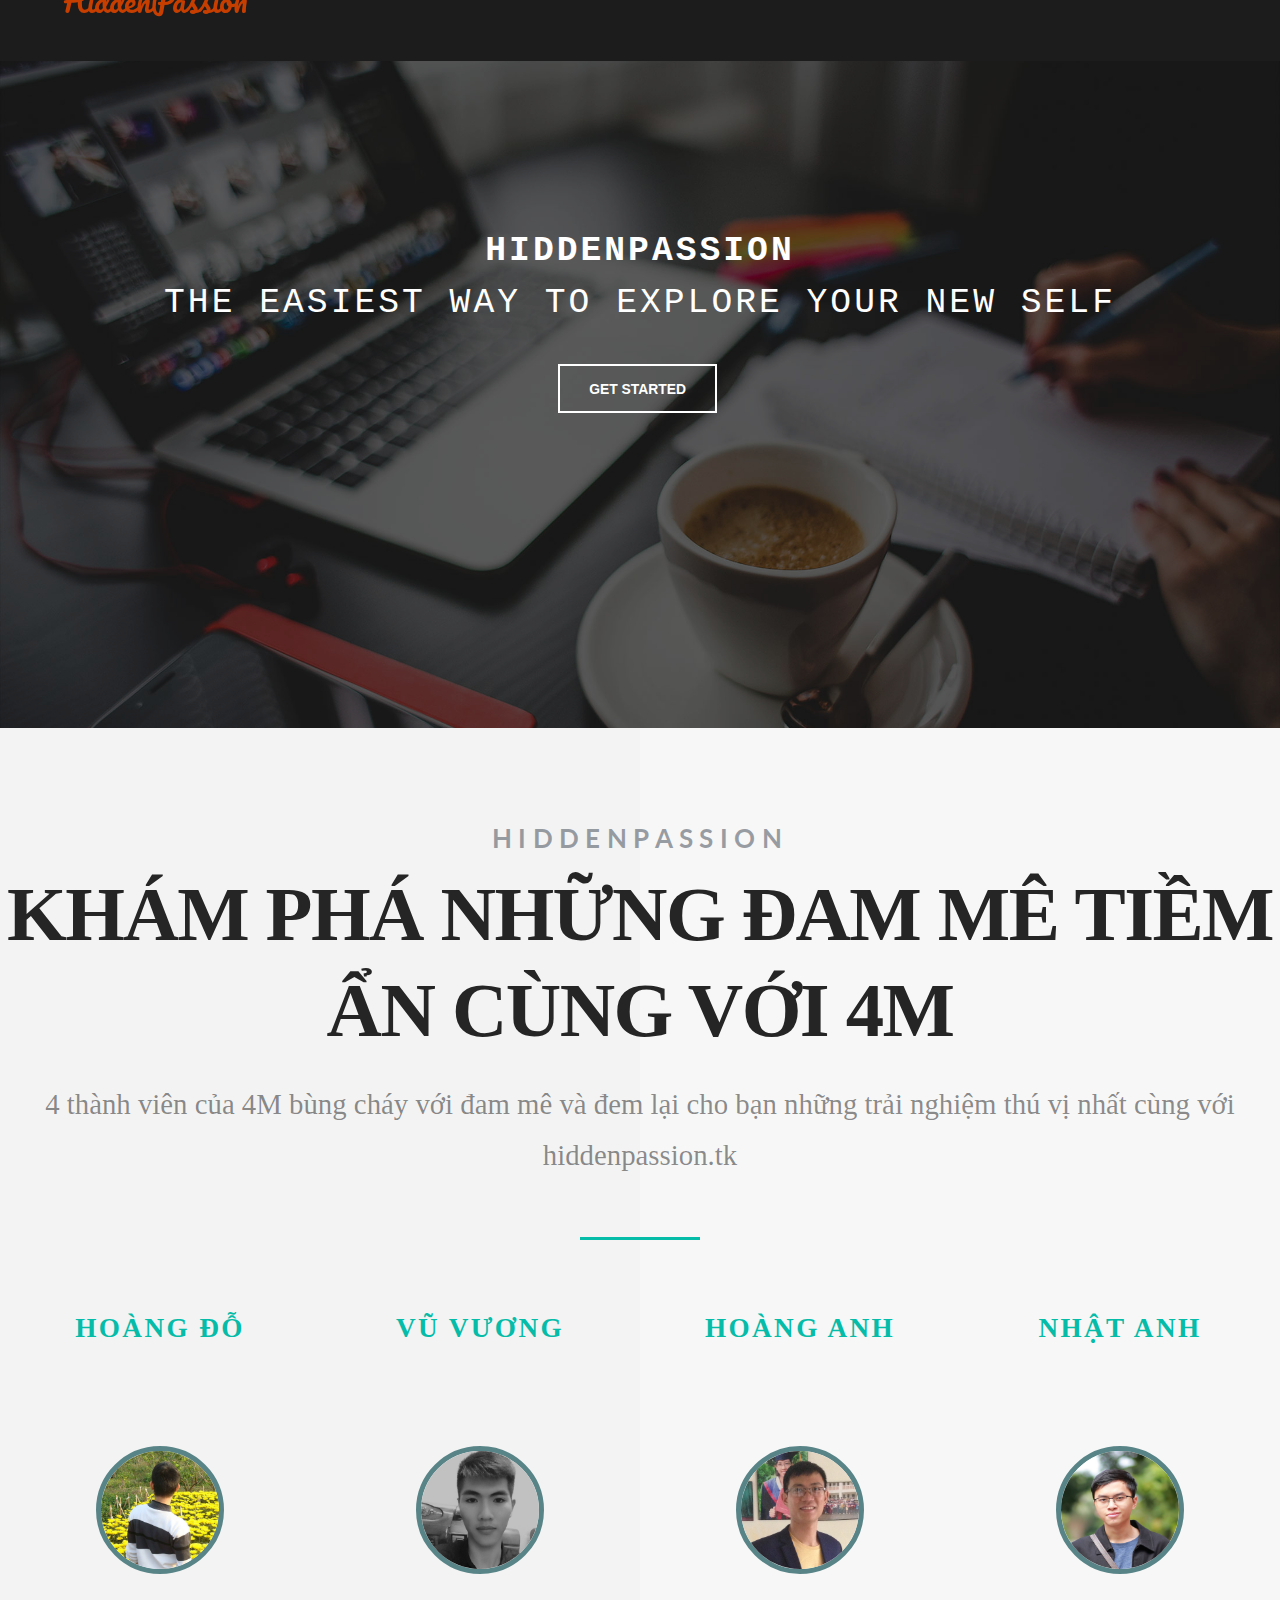
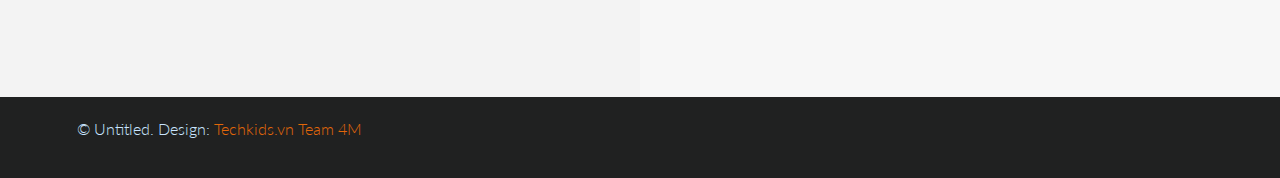
==== templates/index.html @ b82a6e97 "up" ====
<!DOCTYPE HTML>
<html>
	<head>
		<title>HiddenPassion</title>
		<meta charset="utf-8" />
		<meta name="viewport" content="width=device-width, initial-scale=1, user-scalable=no" />
		>
        <link rel="stylesheet" href="/static/css/base.css">
{#       <link rel="stylesheet" href="/static/css/main3.css">#}
       <link rel="stylesheet" href="/static/css/vendor.css">
        <link rel="stylesheet" href="../static/css/main.css" />
        <link rel="icon" href="../static/images/icon.png" type="image"/>
        <style>
.container {
  position: relative;
  width: 50%;
}

.image {
    border: 5px solid #598487;
    border-radius: 80%;
      display: block;
      width: 100%;
      height: 100%;
}
.overlay {
    border-radius: 80%;
  position: absolute;
  bottom: 0;
  left: 0;
  right: 0;
  background-color: rgba(0, 172, 228, 0.65);
  overflow: hidden;
  width: 100%;
  height: 0;
  transition: .5s ease;
}

.middle {
    border-radius: 80%;
  transition: .5s ease;
  opacity: 0;
  position: absolute;
  top: 50%;
  left: 50%;
  transform: translate(-50%, -50%);
  -ms-transform: translate(-50%, -50%)
}

.container:hover .image {
  opacity: 0.3;
}

.container:hover .middle {
  opacity: 1;
}

.text {
    border-radius: 80%;
  background-color: #4CAF50;
  color: white;
  font-size: 14px;
  padding: 16px 32px;
}

</style>
</head>
	</head>
	<body class="index">

		<!-- Header -->
			<header id="header">
				<div class="inner">
					<a href="main" class="logo">HiddenPassion</a>
					<!--<nav id="nav">-->
						<!--<a href="index.html">Home</a>-->
						<!--<a href="generic.html">Generic</a>-->
						<!--<a href="elements.html">Elements</a>-->
					<!--</nav>-->
				</div>
			</header>
			<!--<a href="#menu" class="navPanelToggle"><span class="fa fa-bars"></span></a>-->

		<!-- Banner -->
        <section id="banner">
            <div class="inner">
                <h1>HiddenPassion<span><br />
                The Easiest way to explore your new self</span></h1>
                <ul class="actions">
                    <li><a href="home" class="button alt">Get Started</a></li>
                </ul>
            </div>
        </section>
        <section id="two">

		<div class="row section-intro inner">
   		<div class="col-twelve with-bottom-line">

   			<h5>HIDDENPASSION</h5>
   			<h1>Khám phá những đam mê tiềm ẩn cùng với 4M</h1>

   			<p class="lead">4 thành viên của 4M bùng cháy với đam mê và đem lại cho bạn những trải nghiệm thú vị nhất cùng với hiddenpassion.tk</p>

   		</div>
   	</div>

   	<div class="row features-content">

   		<div class="features-list block-1-4 block-s-1-2 block-tab-full group">

	      	<div class="bgrid feature">

	      		<span class="icon"><i class="icon-window"></i></span>

	            <div class="service-content">

	            	 <h3 class="h05">HOÀNG ĐỖ</h3>


	         	</div>

				</div> <!-- /bgrid -->

				<div class="bgrid feature">

					<span class="icon"><i class="icon-eye"></i></span>

	            <div class="service-content">
	            	<h3 class="h05">VŨ VƯƠNG</h3>




	            </div>

			   </div> <!-- /bgrid -->

			   <div class="bgrid feature">

			   	<span class="icon"><i class="icon-paint-brush"></i></span>

	            <div class="service-content">
	            	<h3 class="h05">HOÀNG ANH </h3>



	            </div>

			   </div> <!-- /bgrid -->

			   <div class="bgrid feature">

			   	<span class="icon"><i class="icon-paint-brush"></i></span>

	            <div class="service-content">
	            	<h3 class="h05">NHẬT ANH </h3>



	            </div>

			   </div> <!-- /bgrid -->

				<div class="bgrid feature">

					<span class="icon"><i class="icon-file"></i></span>

	            <div class="service-content">

                        <div class="container">
                            <a href="https://www.facebook.com/hoang.spm">
                                 <img src="../static/images/hoang.png" alt="Avatar" class="image">
                            </a>

                          <div class="overlay">
                            <div class="text">Hello World</div>
                          </div>
                        </div>
                </div>

				</div> <!-- /bgrid -->

			   <div class="bgrid feature">

			   	<span class="icon"><i class="icon-layers"></i></span>

	            <div class="service-content">

                    <div class="container">
                         <a href="https://www.facebook.com/vu.kenbin.10">
                      <img src="../static/images/vuvuong.png" alt="Avatar" class="image">
                         </a>
                      <div class="overlay">
                        <div class="text">Hello World</div>
                      </div>
                    </div>

	            </div>

			   </div> <!-- /bgrid -->

			   <div class="bgrid feature">

			   	<span class="icon"><i class="icon-gift"></i></span>

	            <div class="service-content">

                    <div class="container">
                        <a href="https://www.facebook.com/hoanganh.pham.9465">
                      <img src="../static/images/hoanganh.png" alt="Avatar" class="image">
                        </a>
                      <div class="overlay">
                        <div class="text">Hello World</div>
                      </div>
                    </div>
	            </div>

			   </div> <!-- /bgrid -->

            <div class="bgrid feature">

			   	<span class="icon"><i class="icon-gift"></i></span>

	            <div class="service-content">

                    <div class="container">
                        <a href="https://www.facebook.com/paul.kevin.94">
                      <img src="../static/images/nhatanh.png" alt="Avatar" class="image">
                        </a>
                      <div class="overlay">
                        <div class="text">Hello World</div>
                      </div>
                    </div>
	            </div>

			   </div> <!-- /bgrid -->


	      </div> <!-- features-list -->

   	</div> <!-- features-content -->

	</section> <!-- /features -->


        <!-- Footer -->
			<footer id="footer">
				<div class="inner">
					<div class="copyright">
						&copy; Untitled. Design: <a href="https://templated.co">Techkids.vn Team 4M</a>
					</div>

				</div>
			</footer>
		<!-- Scripts -->
			<script src="../static/js/jquery.min.js"></script>
			<script src="../static/js/skel.min.js"></script>
			<script src="../static/js/util.js"></script>
			<script src="../static/js/main.js"></script>

	</body>
</html>
---- static/css/base.css ----
/**
 * =================================================================== 
 *
 *  Lhander v1.0 Base Stylesheet
 *  url: styleshout.com
 *  01-11-2016
 *
 * =================================================================== 
 */

/** 
 * ===================================================================
 * reset - normalize.css v3.0.2 | MIT License | git.io/normalize
 *
 * ------------------------------------------------------------------- 
 */
.index {
    position: relative;
    padding-top: 0px !important;
    background: #1c1c1c !important;
	}
html {
	font-family: sans-serif;
	-ms-text-size-adjust: 100%;
	-webkit-text-size-adjust: 100%;
}
body {
	margin: 0;
}
article,
aside,
details,
figcaption,
figure,
footer,
header,
hgroup,
main,
menu,
nav,
section,
summary {
	display: block;
}
audio, canvas, progress, video {
	display: inline-block;
	vertical-align: baseline;
}
audio:not([controls]) {
	display: none;
	height: 0;
}
[hidden], template {
	display: none;
}
a {
	background: transparent;
}
a:active, a:hover {
	outline: 0;
}
abbr[title] {
	border-bottom: 1px dotted;
}
b, strong {
	font-weight: bold;
}
dfn {
	font-style: italic;
}
h1 {
	font-size: 2em;
	margin: 0.67em 0;
}
mark {
	background: #ff0;
	color: #000;
}
small {
	font-size: 80%;
}
sub, sup {
	font-size: 75%;
	line-height: 0;
	position: relative;
	vertical-align: baseline;
}
sup {
	top: -0.5em;
}
sub {
	bottom: -0.25em;
}
img {
	border: 0;
}
svg:not(:root) {
	overflow: hidden;
}
figure {
	margin: 1em 40px;
}
hr {
	-moz-box-sizing: content-box;
	box-sizing: content-box;
	height: 0;
}
pre {
	overflow: auto;
}
code, kbd, pre, samp {
	font-family: monospace, monospace;
	font-size: 1em;
}
button, input, optgroup, select, textarea {
	color: inherit;
	font: inherit;
	margin: 0;
}
button {
	overflow: visible;
}
button, select {
	text-transform: none;
}
button,
html input[type="button"],
input[type="reset"],
input[type="submit"] {
	-webkit-appearance: button;
	cursor: pointer;
}
button[disabled], html input[disabled] {
	cursor: default;
}
button::-moz-focus-inner, input::-moz-focus-inner {
	border: 0;
	padding: 0;
}
input {
	line-height: normal;
}
input[type="checkbox"], input[type="radio"] {
	box-sizing: border-box;
	padding: 0;
}
input[type="number"]::-webkit-inner-spin-button,
input[type="number"]::-webkit-outer-spin-button {
	height: auto;
}
input[type="search"] {
	-webkit-appearance: textfield;
	-moz-box-sizing: content-box;
	-webkit-box-sizing: content-box;
	box-sizing: content-box;
}
input[type="search"]::-webkit-search-cancel-button,
input[type="search"]::-webkit-search-decoration {
	-webkit-appearance: none;
}
fieldset {
	border: 1px solid #c0c0c0;
	margin: 0 2px;
	padding: 0.35em 0.625em 0.75em;
}
legend {
	border: 0;
	padding: 0;
}
textarea {
	overflow: auto;
}
optgroup {
	font-weight: bold;
}
table {
	border-collapse: collapse;
	border-spacing: 0;
}
td, th {
	padding: 0;
}

/** 
 * ===================================================================
 * basic/base setup styles 
 *
 * ------------------------------------------------------------------- 
 */

html {
	font-size: 62.5%;
	box-sizing: border-box;
}
*, *::before, *::after {
	box-sizing: inherit;
}
body {
	font-weight: normal;
	line-height: 1;
	text-rendering: optimizeLegibility;
	word-wrap: break-word;
	-webkit-overflow-scrolling: touch;
	-webkit-text-size-adjust: none;
}
body, input, button {
	-moz-osx-font-smoothing: grayscale;
	-webkit-font-smoothing: antialiased;
}

/**
 * Media
 * -
 */

img, video {
	max-width: 100%;
	height: auto;
}

/**
 * Typography resets
 * -
 */

div, dl, dt, dd, ul, ol, li, h1, h2, h3, h4, h5, h6, pre, form, p, blockquote, th, td {
	margin: 0;
	padding: 0;
}
h1, h2, h3, h4, h5, h6 {
	-webkit-font-variant-ligatures: common-ligatures;
	-moz-font-variant-ligatures: common-ligatures;
	font-variant-ligatures: common-ligatures;
	text-rendering: optimizeLegibility;
}
em, i {
	font-style: italic;
	line-height: inherit;
}
strong, b {
	font-weight: bold;
	line-height: inherit;
}
small {
	font-size: 60%;
	line-height: inherit;
}
ol, ul {
	list-style: none;
}
li {
	display: block;
}

/**
 * links
 * -
 */

a {
	text-decoration: none;
	line-height: inherit;
}
a img {
	border: none;
}

/**
 * inputs
 * -
 */

fieldset {
	margin: 0;
	padding: 0;
}
input[type="email"],
input[type="number"],
input[type="search"],
input[type="text"],
input[type="tel"],
input[type="url"],
input[type="password"],
textarea {
	-webkit-appearance: none;
	-moz-appearance: none;
	-ms-appearance: none;
	-o-appearance: none;
	appearance: none;
}

/** 
 * ===================================================================
 * grid
 *
 * ------------------------------------------------------------------- 
 */

.row {
	width: 94%;
	max-width: 1140px;
	margin: 0 auto;
}
.row:before, .row:after {
	content: "";
	display: table;
}
.row:after {
	clear: both;
}
.row .row {
	width: auto;
	max-width: none;
	margin-left: -20px;
	margin-right: -20px;
}
[class*="col-"], .bgrid {
	float: left;
}
[class*="col-"] + [class*="col-"]:last-child {
	float: right;
}
[class*="col-"] {
	padding: 0 20px;
}
.col-one {
	width: 8.33333%;
}
.col-two, .col-1-6 {
	width: 16.66667%;
}
.col-three, .col-1-4 {
	width: 25%;
}
.col-four, .col-1-3 {
	width: 33.33333%;
}
.col-five {
	width: 41.66667%;
}
.col-six, .col-1-2 {
	width: 50%;
}
.col-seven {
	width: 58.33333%;
}
.col-eight, .col-2-3 {
	width: 66.66667%;
}
.col-nine, .col-3-4 {
	width: 75%;
}
.col-ten, .col-5-6 {
	width: 83.33333%;
}
.col-eleven {
	width: 91.66667%;
}
.col-twelve, .col-full {
	width: 100%;
}

/**
 * small screens
 * --------------------------------------------------------------- 
 */

@media screen and (max-width:1024px) {
	.row .row {
		margin-left: -18px;
		margin-right: -18px;
	}
	[class*="col-"] {
		padding: 0 18px;
	}
}

/**
 * tablets
 * --------------------------------------------------------------- 
 */

@media screen and (max-width:768px) {
	.row {
		width: auto;
		padding-left: 30px;
		padding-right: 30px;
	}
	.row .row {
		padding-left: 0;
		padding-right: 0;
		margin-left: -15px;
		margin-right: -15px;
	}
	[class*="col-"] {
		padding: 0 15px;
	}
	.tab-1-4 {
		width: 25%;
	}
	.tab-1-3 {
		width: 33.33333%;
	}
	.tab-1-2 {
		width: 50%;
	}
	.tab-2-3 {
		width: 66.66667%;
	}
	.tab-3-4 {
		width: 75%;
	}
	.tab-full {
		width: 100%;
	}
}

/**
 * large mobile devices
 * --------------------------------------------------------------- 
 */

@media screen and (max-width:600px) {
	.row {
		padding-left: 25px;
		padding-right: 25px;
	}
	.row .row {
		margin-left: -10px;
		margin-right: -10px;
	}
	[class*="col-"] {
		padding: 0 10px;
	}
	.mob-1-4 {
		width: 25%;
	}
	.mob-1-2 {
		width: 50%;
	}
	.mob-3-4 {
		width: 75%;
	}
	.mob-full {
		width: 100%;
	}
}

/**
 * small mobile devices
 * --------------------------------------------------------------- 
 */

@media screen and (max-width:400px) {
	.row {
		padding-left: 30px;
		padding-right: 30px;
	}
	.row .row {
		padding-left: 0;
		padding-right: 0;
		margin-left: 0;
		margin-right: 0;
	}
	[class*="col-"] {
		width: 100% !important;
		float: none !important;
		clear: both !important;
		margin-left: 0;
		margin-right: 0;
		padding: 0;
	}
	[class*="col-"] + [class*="col-"]:last-child {
		float: none;
	}
}

/** 
 * ===================================================================
 * block grids 
 *
 * ------------------------------------------------------------------- 
 */

.block-1-6 .bgrid {
	width: 16.66667%;
}
.block-1-4 .bgrid {
	width: 25%;
}
.block-1-3 .bgrid {
	width: 33.33333%;
}
.block-1-2 .bgrid {
	width: 50%;
}

/**
 * Clearing for block grid columns. Allow columns with 
 * different heights to align properly.
 */

.block-1-6 .bgrid:nth-child(6n+1),
.block-1-4 .bgrid:nth-child(4n+1),
.block-1-3 .bgrid:nth-child(3n+1),
.block-1-2 .bgrid:nth-child(2n+1) {
	clear: both;
}

/**
 * small screens
 * --------------------------------------------------------------- 
 */
@media screen and (max-width:1024px) {
	.block-s-1-6 .bgrid {
		width: 16.66667%;
	}
	.block-s-1-4 .bgrid {
		width: 25%;
	}
	.block-s-1-3 .bgrid {
		width: 33.33333%;
	}
	.block-s-1-2 .bgrid {
		width: 50%;
	}
	.block-s-full .bgrid {
		width: 100%;
		clear: both;
	}
	[class*="block-s-"] .bgrid:nth-child(n) {
		clear: none;
	}
	.block-s-1-6 .bgrid:nth-child(6n+1),
	.block-s-1-4 .bgrid:nth-child(4n+1),
	.block-s-1-3 .bgrid:nth-child(3n+1),
	.block-s-1-2 .bgrid:nth-child(2n+1) {
		clear: both;
	}
}

/**
 * tablets
 * --------------------------------------------------------------- 
 */
@media screen and (max-width:768px) {
	.block-tab-1-6 .bgrid {
		width: 16.66667%;
	}
	.block-tab-1-4 .bgrid {
		width: 25%;
	}
	.block-tab-1-3 .bgrid {
		width: 33.33333%;
	}
	.block-tab-1-2 .bgrid {
		width: 50%;
	}
	.block-tab-full .bgrid {
		width: 100%;
		clear: both;
	}
	[class*="tab-bgrid-"] .bgrid:nth-child(n) {
		clear: none;
	}
	.block-tab-1-6 .bgrid:nth-child(6n+1),
	.block-tab-1-4 .bgrid:nth-child(4n+1),
	.block-tab-1-3 .bgrid:nth-child(3n+1),
	.block-tab-1-2 .bgrid:nth-child(2n+1) {
		clear: both;
	}
}

/**
 * mobile devices
 * --------------------------------------------------------------- 
 */
@media screen and (max-width:600px) {
	.block-mob-1-6 .bgrid {
		width: 16.66667%;
	}
	.block-mob-1-4 .bgrid {
		width: 25%;
	}
	.block-mob-1-3 .bgrid {
		width: 33.33333%;
	}
	.block-mob-1-2 .bgrid {
		width: 50%;
	}
	.block-mob-full .bgrid {
		width: 100%;
		clear: both;
	}
	[class*="mob-bgrid-"] .bgrid:nth-child(n) {
		clear: none;
	}
	.block-mob-1-6 .bgrid:nth-child(6n+1),
	.block-mob-1-4 .bgrid:nth-child(4n+1),
	.block-mob-1-3 .bgrid:nth-child(3n+1),
	.block-mob-1-2 .bgrid:nth-child(2n+1) {
		clear: both;
	}
}

/**
 * stack on small mobile devices
 * --------------------------------------------------------------- 
 */

@media screen and (max-width:400px) {
	.stack .bgrid {
		width: 100% !important;
		float: none !important;
		clear: both !important;
		margin-left: 0;
		margin-right: 0;
	}
}

/** 
 * ===================================================================
 * MISC 
 *
 * ------------------------------------------------------------------- 
 */

/**
 * Clearing - (http://nicolasgallagher.com/micro-clearfix-hack/
 * -
 */

.group:before, .group:after {
	content: "";
	display: table;
}
.group:after {
	clear: both;
}

/**
 * Misc Helper Styles 
 * -
 */
 
.hide { display: none; }
.invisible { visibility: hidden; }
.antialiased {
	-webkit-font-smoothing: antialiased;
	-moz-osx-font-smoothing: grayscale;
}
.remove-bottom { margin-bottom: 0; }
.half-bottom { margin-bottom: 1.5rem !important; }
.add-bottom { margin-bottom: 3rem !important; }
.no-border { border: none; }
.full-width { width: 100%; }
.text-center { text-align: center; }
.text-left { text-align: left; }
.text-right { text-align: right; }
.pull-left { float: left; }
.pull-right { float: right; }
.align-center {
	margin-left: auto;
	margin-right: auto;
	text-align: center;
}

/*# sourceMappingURL=base.css.map */
---- static/css/main3.css ----
/**
 * =================================================================== 
 *
 *  Lhander v1.0 Main Stylesheet
 *  url: styleshout.com
 *  01-11-2016
 * -------------------------------------------------------------------
 *
 *	TOC:
 *	01. webfonts and iconfonts 
 *	02. base style overrides
 * 03. preloader
 * 04. forms
 * 05. buttons
 * 06. common styles
 * 07. header styles
 * 08. intro section
 * 09. process section
 * 10. features section
 * 11. pricing section
 * 12. testimomials section 
 * 13. faq section 
 *	14. ad-section 
 *	15. call-to-action section
 *	16. footer
 *
 * =================================================================== 
 */

/** 
 * ===================================================================
 * webfonts and iconfonts 
 *
 * ------------------------------------------------------------------- 
 */

@import url("fonts.css");
@import url("ionicons/css/ionicons.min.css");
@import url("micons/micons.css");

/** 
 * ===================================================================
 * base style overrides
 *
 * ------------------------------------------------------------------- 
 */

html {
	font-size: 10px;
}
@media only screen and (max-width:1024px) {
	html {
		font-size: 9.375px;
	}
}
@media only screen and (max-width:768px) {
	html {
		font-size: 10px;
	}
}
@media only screen and (max-width:400px) {
	html {
		font-size: 9.375px;
	}
}

html, body {
	height: 100%;
}
body {
	background: #14181E;
	font-family: "merriweather-regular", serif;
	font-size: 1.6rem;
	line-height: 3rem;
	color: #737373;
}

/**
 * links 
 * -
 */

a, a:visited {
	color: #0087cc;
	-moz-transition: all 0.3s ease-in-out;
	-o-transition: all 0.3s ease-in-out;
	-webkit-transition: all 0.3s ease-in-out;
	-ms-transition: all 0.3s ease-in-out;
	transition: all 0.3s ease-in-out;
}
a:hover, a:focus {
	color: #ff7b29;
}

/**
 * typography  
 * -
 */

h1, h2, h3, h4, h5, h6, .h01, .h02, .h03, .h04, .h05, .h06 {
	font-family: "raleway-bold", sans-serif;
	color: #252525;
	font-style: normal;
	text-rendering: optimizeLegibility;
	margin-bottom: 2.1rem;
}
h3, .h03, h4, .h04 {
	margin-bottom: 1.8rem;
}
h5, .h05, h6, .h06 {
	font-family: "raleway-heavy";
	margin-bottom: 1.2rem;
}

h1, .h01 {
	font-size: 3.1rem;
	line-height: 1.35;
	letter-spacing: -.1rem;
}
@media only screen and (max-width:600px) {
	h1, .h01 {
		font-size: 2.6rem;
		letter-spacing: -.07rem;
	}
}

h2, .h02 {
	font-size: 2.4rem;
	line-height: 1.25;
}
h3, .h03 {
	font-size: 2rem;
	line-height: 1.5;
}
h4, .h04 {
	font-size: 1.7rem;
	line-height: 1.76;
}
h5, .h05 {
	font-size: 1.4rem;
	line-height: 1.7;
	text-transform: uppercase;
	letter-spacing: .15rem;
}
h6, .h06 {
	font-size: 1.3rem;
	line-height: 1.85;
	text-transform: uppercase;
	letter-spacing: .15rem;
}

p img {
	margin: 0;
}
p.lead {
	font-family: "merriweather-light", serif;
	font-size: 1.8rem;
	line-height: 1.8;
	color: #737373;
}
@media only screen and (max-width:768px) {
	p.lead {
		font-size: 1.7rem;
	}
}

em, i, strong, b {
	font-size: 1.6rem;
	line-height: 3rem;
	font-style: normal;
	font-weight: normal;
}
em, i {
	font-family: "merriweather-italic", serif;
}
strong, b {
	font-family: "merriweather-bold", serif;
}
small {
	font-size: 1.1rem;
	line-height: inherit;
}
blockquote {
	margin: 3rem 0;
	padding-left: 4rem;
	position: relative;
}
blockquote:before {
	content: "\201C";
	font-size: 8rem;
	line-height: 0px;
	margin: 0;
	color: #333;
	font-family: arial, sans-serif;
	position: absolute;
	top: 3rem;
	left: 0;
}
blockquote p {
	font-family: georgia, serif;
	font-style: italic;
	padding: 0;
	font-size: 1.9rem;
	line-height: 1.75;
}
blockquote cite {
	display: block;
	font-size: 1.2rem;
	font-style: normal;
	line-height: 1.65;
}
blockquote cite:before {
	content: "\2014 \0020";
}
blockquote cite a, blockquote cite a:visited {
	color: #8d8d8d;
	border: none;
}
abbr {
	font-family: "merriweather-bold", serif;
	font-variant: small-caps;
	text-transform: lowercase;
	letter-spacing: .05rem;
	color: #8d8d8d;
}
var, kbd, samp, code, pre {
	font-family: Consolas, "Andale Mono", Courier, "Courier New", monospace;
}
pre {
	padding: 2.4rem 3rem 3rem;
	background: #F1F1F1;
}
code {
	font-size: 1.4rem;
	margin: 0 .2rem;
	padding: .3rem .6rem;
	white-space: nowrap;
	background: #F1F1F1;
	border: 1px solid #E1E1E1;
	border-radius: 3px;
}
pre > code {
	display: block;
	white-space: pre;
	line-height: 2;
	padding: 0;
	margin: 0;
}
pre.prettyprint > code {
	border: none;
}
del {
	text-decoration: line-through;
}
abbr[title], dfn[title] {
	border-bottom: 1px dotted;
	cursor: help;
}
mark {
	background: #FFF49B;
	color: #000;
}
hr {
	border: solid #cfcfd5;
	border-width: 1px 0 0;
	clear: both;
	margin: 2.4rem 0 1.5rem;
	height: 0;
}

/**
 * Lists  
 * -
 */

ol {
	list-style: decimal;
}
ul {
	list-style: disc;
}
li {
	display: list-item;
}
ol, ul {
	margin-left: 1.7rem;
}
ul li {
	padding-left: .4rem;
}
ul ul, ul ol, ol ol, ol ul {
	margin: .6rem 0 .6rem 1.7rem;
}
ul.disc li {
	display: list-item;
	list-style: none;
	padding: 0 0 0 .8rem;
	position: relative;
}
ul.disc li::before {
	content: "";
	display: inline-block;
	width: 8px;
	height: 8px;
	border-radius: 50%;
	background: #05bca9;
	position: absolute;
	left: -17px;
	top: 11px;
	vertical-align: middle;
}
dt {
	margin: 0;
	color: #05bca9;
}
dd {
	margin: 0 0 0 2rem;
}

/**
 * tables  
 * -
 */

table {
	border-width: 0;
	width: 100%;
	max-width: 100%;
	font-family: "raleway-regular", sans-serif;
}
th, td {
	padding: 1.5rem 3rem;
	text-align: left;
	border-bottom: 1px solid #E8E8E8;
}
th {
	color: #252525;
	font-family: "raleway-bold", sans-serif;
}
td {
	line-height: 1.5;
}
th:first-child, td:first-child {
	padding-left: 0;
}
th:last-child, td:last-child {
	padding-right: 0;
}
.table-responsive {
	overflow-x: auto;
	-webkit-overflow-scrolling: touch;
}

/**
 * Spacing  
 * -
 */

button, .button {
	margin-bottom: 1.2;
}
fieldset {
	margin-bottom: 1.5rem;
}
input,
textarea,
select,
pre,
blockquote,
figure,
table,
p,
ul,
ol,
dl,
form,
.fluid-video-wrapper,
.iw-custom-select {
	margin-bottom: 3rem;
}

/**
 * floated image  
 * -
 */

img.pull-right {
	margin: 1.5rem 0 0 3rem;
}
img.pull-left {
	margin: 1.5rem 3rem 0 0;
}

/**
 * block grids paddings 
 * -
 */

.bgrid {
	padding: 0 20px;
}
@media only screen and (max-width:1024px) {
	.bgrid {
		padding: 0 18px;
	}
}
@media only screen and (max-width:768px) {
	.bgrid {
		padding: 0 15px;
	}
}
@media only screen and (max-width:600px) {
	.bgrid {
		padding: 0 10px;
	}
}
@media only screen and (max-width:400px) {
	.bgrid {
		padding: 0;
	}
}


/** 
 * ===================================================================
 * preloader
 *
 * ------------------------------------------------------------------- 
 */

#preloader {
	position: fixed;
	top: 0;
	left: 0;
	right: 0;
	bottom: 0;
	background: #0F1215;
	z-index: 9999999;
	height: 100%;
	width: 100%;
}
.no-js #preloader, .oldie #preloader {
	display: none;
}
#loader {
	position: absolute;
	left: 50%;
	top: 50%;
	width: 60px;
	height: 60px;
	margin-left: -30px;
	margin-top: -30px;
	padding: 0;
	background-color: #05bca9;
	border-radius: 100%;
	-webkit-animation: sk-scaleout 1.0s infinite ease-in-out;
	animation: sk-scaleout 1.0s infinite ease-in-out;
}
@-webkit-keyframes sk-scaleout {
	0% {
		-webkit-transform: scale(0);
	}
	100% {
		-webkit-transform: scale(1);
		opacity: 0;
	}
}
@keyframes sk-scaleout {
	0% {
		-webkit-transform: scale(0);
		transform: scale(0);
	}
	100% {
		-webkit-transform: scale(1);
		transform: scale(1);
		opacity: 0;
	}
}


/** 
 * ===================================================================
 * forms
 *
 * ------------------------------------------------------------------- 
 */

fieldset {
	border: none;
}
input[type="email"],
input[type="number"],
input[type="search"],
input[type="text"],
input[type="tel"],
input[type="url"],
input[type="password"],
textarea,
select {
	display: block;
	height: 6rem;
	padding: 1.5rem 2rem;
	border: 0;
	outline: none;
	vertical-align: middle;
	color: #737373;
	font-family: "merriweather-regular", sans-serif;
	font-size: 1.5rem;
	line-height: 3rem;
	border-radius: 3px;
	background: #FFFFFF;
	max-width: 100%;
	border: 1px solid #d5d5d5;
	-moz-transition: all 0.3s ease-in-out;
	-o-transition: all 0.3s ease-in-out;
	-webkit-transition: all 0.3s ease-in-out;
	-ms-transition: all 0.3s ease-in-out;
	transition: all 0.3s ease-in-out;
}
.ss-custom-select {
	position: relative;
	padding: 0;
	display: inline-block;
}
.ss-custom-select select {
	-webkit-appearance: none;
	-moz-appearance: none;
	-ms-appearance: none;
	-o-appearance: none;
	appearance: none;
	text-indent: 0.01px;
	text-overflow: '';
	margin: 0;
	line-height: 3rem;
	vertical-align: middle;
	padding-right: 4rem;
}
.ss-custom-select select option {
	padding-left: 2rem;
	padding-right: 2rem;
}
.ss-custom-select select::-ms-expand {
	display: none;
}
.ss-custom-select::after {
	content: '\f123';
	font-family: 'Ionicons';
	position: absolute;
	top: 50%;
	right: 18px;
	margin-top: -10px;
	bottom: auto;
	width: 20px;
	height: 20px;
	line-height: 20px;
	font-size: 15px;
	text-align: center;
	pointer-events: none;
	color: #252525;
}
textarea {
	min-height: 25rem;
}
input[type="email"]:focus,
input[type="number"]:focus,
input[type="search"]:focus,
input[type="text"]:focus,
input[type="tel"]:focus,
input[type="url"]:focus,
input[type="password"]:focus,
textarea:focus,
select:focus {
	color: #000000;
	background: #f4fffe;
	border: 1px solid #d2fef9;
}
label, legend {
	font-family: "merriweather-bold", sans-serif;
	font-size: 1.4rem;
	margin-bottom: .6rem;
	color: #404040;
	display: block;
}
label span, legend span {
	color: #05bca9;
}
input[type="checkbox"], input[type="radio"] {
	display: inline;
}

/**
 * Style Placeholder Text  
 * -
 */

::-webkit-input-placeholder {
	color: #a1a1a1;
}
:-moz-placeholder {
	/* Firefox 18- */
	color: #a1a1a1;
}
::-moz-placeholder {
	/* Firefox 19+ */
	color: #a1a1a1;
}
:-ms-input-placeholder {
	color: #a1a1a1;
}
.placeholder {
	color: #a1a1a1 !important;
}


/** 
 * ===================================================================
 * buttons
 *
 * ------------------------------------------------------------------- 
 */

.button,
button,
input[type="submit"],
input[type="reset"],
input[type="button"] {
	display: inline-block;
	font-family: "raleway-bold", sans-serif;
	font-size: 1.6rem;
	height: 5rem;
	line-height: 5rem;
	padding: 0 3rem;
	margin: 0 .3rem 1rem 0;
	background: #d8d8d8;
	color: #252525;
	text-decoration: none;
	cursor: pointer;
	text-align: center;
	white-space: nowrap;
	border: none;
	border-radius: 1000px;
	-moz-transition: all 0.3s ease-in-out;
	-o-transition: all 0.3s ease-in-out;
	-webkit-transition: all 0.3s ease-in-out;
	-ms-transition: all 0.3s ease-in-out;
	transition: all 0.3s ease-in-out;
}
.button:hover,
button:hover,
input[type="submit"]:hover,
input[type="reset"]:hover,
input[type="button"]:hover,
.button:focus,
button:focus,
input[type="submit"]:focus,
input[type="reset"]:focus,
input[type="button"]:focus {
	background: #bebebe;
	color: #FFFFFF;
	outline: 0;
}

.button.button-primary,
button.button-primary,
input[type="submit"].button-primary,
input[type="reset"].button-primary,
input[type="button"].button-primary {
	background: #05bca9;
	color: #FFFFFF;
}

.button.button-primary:hover,
button.button-primary:hover,
input[type="submit"].button-primary:hover,
input[type="reset"].button-primary:hover,
input[type="button"].button-primary:hover,
.button.button-primary:focus,
button.button-primary:focus,
input[type="submit"].button-primary:focus,
input[type="reset"].button-primary:focus,
input[type="button"].button-primary:focus {
	background: #04998a;
}
button.full-width, .button.full-width {
	width: 100%;
	margin-right: 0;
}
button.medium, .button.medium {
	height: 5.5rem !important;
	line-height: 5.5rem !important;
	padding: 0 1.8rem !important;
}
button.large, .button.large {
	height: 6rem !important;
	line-height: 6rem !important;
	padding: 0rem 3rem !important;
}
button.round, .button.round {
	padding-left: 3rem !important;
	padding-right: 3rem !important;
	border-radius: 1000px;
}
button.stroke, .button.stroke {
	background: transparent !important;
	border: 3px solid transparent;
	line-height: 4.4rem;
}
button::-moz-focus-inner, input::-moz-focus-inner {
	border: 0;
	padding: 0;
}

/** 
 * ===================================================================
 * common styles 
 *
 * ------------------------------------------------------------------- 
 */

.section-intro {
	max-width: 700px;
	text-align: center;
	margin-left: auto;
	margin-right: auto;
	margin-bottom: 5.2rem;
	position: relative;
}
.section-intro h1 {
	font-family: "merriweather-bold", serif;
	font-size: 4.8rem;
	color: #252525;
	line-height: 1.25;
	margin-bottom: 1.2rem;
}
.section-intro h5 {
	color: rgba(56, 66, 78, 0.5);
	font-size: 1.6rem;
	line-height: 1.875;
	margin-bottom: 0.3rem;
	letter-spacing: .4rem;
}
.section-intro .lead {
	color: rgba(0, 0, 0, 0.45);
}
.section-intro .with-bottom-line {
	position: relative;
	overflow: hidden;
}
.section-intro .with-bottom-line::after {
	display: block;
	background-color: #05bca9;
	width: 120px;
	height: 3px;
	content: '\0020';
	position: absolute;
	left: 50%;
	bottom: 0;
	margin-left: -60px;
}
@media only screen and (max-width:600px) {
	section .h01 {
		font-size: 2.5rem;
	}
}

/**
 * responsive:
 * common styles
 * - 
 */

@media only screen and (max-width:768px) {
	.section-intro {
		max-width: 650px;
	}
	.section-intro h1 {
		font-size: 4.2rem;
	}
}
@media only screen and (max-width:600px) {
	.section-intro h1 {
		font-size: 3.8rem;
	}
	.section-intro h5 {
		font-size: 1.5rem;
		letter-spacing: .3rem;
	}
}
@media only screen and (max-width:400px) {
	.section-intro h1 {
		font-size: 3.6rem;
	}
}


/** 
 * ===================================================================
 * header styles 
 *
 * ------------------------------------------------------------------- 
 */

header {
	width: 100%;
	position: absolute;
	left: 0;
	top: 24px;
	z-index: 600;
	background: transparent;
	-moz-transition: all 0.3s ease-in-out;
	-o-transition: all 0.3s ease-in-out;
	-webkit-transition: all 0.3s ease-in-out;
	-ms-transition: all 0.3s ease-in-out;
	transition: all 0.3s ease-in-out;
}
header .row {
	width: auto;
	height: 66px;
	position: relative;
}

header .logo {
	margin-top: 2px;
	z-index: 600;
	position: absolute;
	left: 35px;
	top: 50%;
	-webkit-transform: translateY(-50%);
	-ms-transform: translateY(-50%);
	transform: translateY(-50%);
}
header .logo a {
	display: block;
	margin: 0;
	padding: 0;
	border: none;
	font: 0/0 a;
	text-shadow: none;
	color: transparent;
	width: 42px;
	height: 42px;
	background: url("../images/logo.png") no-repeat center;
	background-size: 42px 42px;
	-moz-transition: all 0.5s ease-in-out;
	-o-transition: all 0.5s ease-in-out;
	-webkit-transition: all 0.5s ease-in-out;
	-ms-transition: all 0.5s ease-in-out;
	transition: all 0.5s ease-in-out;
}
.sticky {
	position: fixed;
	background: #14171c;
	top: 0;
}
.sticky .logo a {
	width: 38px;
	height: 38px;
	background-size: 38px 38px;
}

/**
 * responsive:
 * header section
 * - 
 */

@media only screen and (max-width:768px) {
	header {
		top: 0;
		padding: 6px 0;
	}
	header .logo a {
		width: 38px;
		height: 38px;
		background-size: 38px 38px;
	}
}

/**
 * primary navigation
 * - 
 */

#main-nav-wrap, .main-navigation {
	margin: 0;
	padding: 0;
}

/* hide toggle button */
a.menu-toggle {
	display: none;
}

/* main-nav-wrap */
#main-nav-wrap {
	font-family: "raleway-heavy", sans-serif;
	font-size: 11.5px;
	text-transform: uppercase;
	letter-spacing: 1.5px;
	position: absolute;
	top: 0;
	right: 30px;
}
.main-navigation {
	min-height: 66px;
	display: inline-block;
	width: auto;
	text-align: left;
}
.main-navigation li {
	position: relative;
	display: inline-block;
	list-style: none;
	padding: 0;
	margin: 0;
	height: 66px;
}
.main-navigation li.current a {
	color: #FFFFFF;
}
.main-navigation li.current a::after {
	position: absolute;
	left: 50%;
	bottom: 0;
	width: 80%;
	height: 3px;
	-webkit-transform: translateX(-50%);
	-ms-transform: translateX(-50%);
	transform: translateX(-50%);
	background-color: #05bca9;
	content: '\0020';
	display: block;
	-moz-transition: all 0.3s ease-in-out;
	-o-transition: all 0.3s ease-in-out;
	-webkit-transition: all 0.3s ease-in-out;
	-ms-transition: all 0.3s ease-in-out;
	transition: all 0.3s ease-in-out;
}
.main-navigation li.highlight a {
	color: #05bca9;
}
.main-navigation li.with-sep a {
	position: relative;
	padding-left: 22px;
	margin-left: 8px;
}
.main-navigation li.with-sep a::before {
	position: absolute;
	left: 0;
	top: 50%;
	width: 1px;
	height: 20px;
	margin-top: -10px;
	background-color: rgba(255, 255, 255, 0.2);
	content: '\0020';
	display: block;
	-moz-transition: all 0.3s ease-in-out;
	-o-transition: all 0.3s ease-in-out;
	-webkit-transition: all 0.3s ease-in-out;
	-ms-transition: all 0.3s ease-in-out;
	transition: all 0.3s ease-in-out;
}

/* navigation links */
.main-navigation li a {
	display: block;
	padding: 18px 7px;
	line-height: 30px;
	text-decoration: none;
	text-align: left;
	color: #98999a;
	position: relative;
	-moz-transition: color 0.3s ease-in-out;
	-o-transition: color 0.3s ease-in-out;
	-webkit-transition: color 0.3s ease-in-out;
	-ms-transition: color 0.3s ease-in-out;
	transition: color 0.3s ease-in-out;
}
.main-navigation li a:active {
	background-color: transparent !important;
}
.main-navigation li a:hover {
	color: #FFFFFF;
}

/**
 * mobile view - primary navigation
 * - 
 */

@media only screen and (max-width:768px) {
	#main-nav-wrap {
		display: block;
		width: 100%;
		position: absolute;
		top: 69px;
		right: 0;
	}
	a.menu-toggle {
		display: block;
		width: 40px;
		height: 40px;
		position: absolute;
		top: 50%;
		right: 30px;
		margin-top: -20px;
	}
	a.menu-toggle span {
		display: block;
		width: 24px;
		height: 3px;
		margin-top: -1.5px;
		position: absolute;
		right: 8px;
		top: 50%;
		bottom: auto;
		left: auto;
		background-color: white;
		-moz-transition: background 0.2s ease-in-out;
		-o-transition: background 0.2s ease-in-out;
		-webkit-transition: background 0.2s ease-in-out;
		-ms-transition: background 0.2s ease-in-out;
		transition: background 0.2s ease-in-out;
		font: 0/0 a;
		text-shadow: none;
		color: transparent;
	}
	a.menu-toggle span::before, a.menu-toggle span::after {
		content: '';
		width: 100%;
		height: 100%;
		position: absolute;
		background-color: inherit;
		left: 0;
		-moz-transition-duration: 0.2s, 0.2s;
		-o-transition-duration: 0.2s, 0.2s;
		-webkit-transition-duration: 0.2s, 0.2s;
		-ms-transition-duration: 0.2s, 0.2s;
		transition-duration: 0.2s, 0.2s;
		-moz-transition-delay: 0.2s, 0s;
		-o-transition-delay: 0.2s, 0s;
		-webkit-transition-delay: 0.2s, 0s;
		-ms-transition-delay: 0.2s, 0s;
		transition-delay: 0.2s, 0s;
	}
	a.menu-toggle span::before {
		top: -8px;
		-moz-transition-property: top, transform;
		-o-transition-property: top, transform;
		-webkit-transition-property: top, transform;
		-ms-transition-property: top, transform;
		transition-property: top, transform;
	}
	a.menu-toggle span::after {
		bottom: -8px;
		-moz-transition-property: bottom, transform;
		-o-transition-property: bottom, transform;
		-webkit-transition-property: bottom, transform;
		-ms-transition-property: bottom, transform;
		transition-property: bottom, transform;
	}
	.menu-toggle.is-clicked span {
		background-color: rgba(255, 255, 255, 0);
	}
	.menu-toggle.is-clicked span::before, .menu-toggle.is-clicked span::after {
		background-color: white;
		-moz-transition-delay: 0s, 0.2s;
		-o-transition-delay: 0s, 0.2s;
		-webkit-transition-delay: 0s, 0.2s;
		-ms-transition-delay: 0s, 0.2s;
		transition-delay: 0s, 0.2s;
	}
	.menu-toggle.is-clicked span::before {
		top: 0;
		-webkit-transform: rotate(45deg);
		-ms-transform: rotate(45deg);
		transform: rotate(45deg);
	}
	.menu-toggle.is-clicked span::after {
		bottom: 0;
		-webkit-transform: rotate(-45deg);
		-ms-transform: rotate(-45deg);
		transform: rotate(-45deg);
	}
	.main-navigation {
		background: #14171c;
		padding: 48px 42px 54px 42px;
		margin: 0;
		width: 100%;
		height: auto;
		clear: both;
		display: none;
	}
	.main-navigation > li {
		display: block;
		height: auto;
		text-align: left;
		border-bottom: 1px dotted rgba(200, 200, 200, 0.08);
		padding: 0;
	}
	.main-navigation > li:first-child {
		border-top: 1px dotted rgba(200, 200, 200, 0.08);
	}
	.main-navigation li a {
		display: block;
		color: #e6e6e6;
		width: auto;
		padding: 18px 0;
		line-height: 16px;
		border: none;
	}
	.main-navigation li a:hover {
		color: #ff7b29;
	}
	.main-navigation li.with-sep a {
		padding-left: 0;
		margin-left: 0;
	}
	.main-navigation li.with-sep a::before {
		display: none;
	}
	.main-navigation li.current > a {
		background: none;
		color: #ff7b29;
	}
	.main-navigation li.current > a:after {
		display: none;
	}
}

/**
 * make sure the menu is visible on larger screens
 * -
 */

@media only screen and (min-width:769px) {
	#main-nav-wrap ul.main-navigation {
		display: block !important;
	}
}


/** 
 * ===================================================================
 * intro section
 *
 * ------------------------------------------------------------------- 
 */

#intro {
	background: #14181E url(../images/intro-bg.jpg) no-repeat center;
	-webkit-background-size: cover;
	-moz-background-size: cover;
	background-size: cover;
	width: 100%;
	height: 100%;
	min-height: 720px;
	display: table;
	position: relative;
}
.shadow-overlay {
	position: absolute;
	top: 0;
	left: 0;
	width: 100%;
	height: 100%;
	background: -moz-linear-gradient(top, rgba(0, 0, 0, 0.45) 0%, rgba(0, 0, 0, 0.25) 25%, transparent 56%);  /* FF3.6-15 */
	background: -webkit-linear-gradient(top, rgba(0, 0, 0, 0.45) 0%, rgba(0, 0, 0, 0.25) 25%, transparent 56%);  /* Chrome10-25,Safari5.1-6 */
	background: linear-gradient(to bottom, rgba(0, 0, 0, 0.45) 0%, rgba(0, 0, 0, 0.25) 25%, transparent 56%);  /* W3C, IE10+, FF16+, Chrome26+, Opera12+, Safari7+ */
	filter: progid:DXImageTransform.Microsoft.gradient(startColorstr='#73000000', endColorstr='#00000000', GradientType=0);  /* IE6-9 */
}
.intro-content {
	display: table-cell;
	vertical-align: middle;
	text-align: center;
	-webkit-transform: translateY(-1.2rem);
	-ms-transform: translateY(-1.2rem);
	transform: translateY(-1.2rem);
}
.intro-content h1 {
	color: #FFFFFF;
	font-family: "merriweather-bold", serif;
	font-size: 5.4rem;
	line-height: 1.334;
	max-width: 800px;
	margin-left: auto;
	margin-right: auto;
}
.intro-content h5 {
	color: rgba(255, 255, 255, 0.6);
	font-family: "raleway-heavy", sans-serif;
	font-size: 1.8rem;
	line-height: 1.667;
	margin-bottom: 0.6rem;
	text-transform: uppercase;
	letter-spacing: .25rem;
}
.intro-content .video-link a {
	display: inline-block;
	width: 90px;
	height: 90px;
	margin-bottom: 4.2rem;
	outline: none;
}
.intro-content .button {
	border-color: #FFFFFF;
	color: #FFFFFF;
	height: 6.6rem;
	line-height: 6rem;
	padding: 0 3rem !important;
	margin-top: 1.8rem;
	font-family: "raleway-heavy", sans-serif;
	font-size: 1.4rem;
	text-transform: uppercase;
	letter-spacing: .4rem;
}
.intro-content .button:hover, .intro-content .button:focus {
	color: #05bca9;
	border-color: #05bca9;
}

/**
 * responsive:
 * intro
 * -
 */

@media only screen and (max-width:1024px) {
	.intro-content {
		-webkit-transform: translateY(0);
		-ms-transform: translateY(0);
		transform: translateY(0);
	}
	.intro-content h1 {
		font-size: 4.8rem;
		max-width: 700px;
	}
	.intro-content h5 {
		font-size: 1.6rem;
	}
	.intro-content .video-link a {
		width: 72px;
		height: 72px;
		margin-bottom: 3rem;
	}
}
@media only screen and (max-width:768px) {
	#intro {
		min-height: 660px;
	}
	.intro-content h1 {
		font-size: 4.2rem;
		max-width: 550px;
	}
	.intro-content h5 {
		font-size: 1.5rem;
		letter-spacing: .15rem;
	}
}
@media only screen and (max-width:600px) {
	#intro {
		min-height: 600px;
	}
	.intro-content h1 {
		font-size: 3.8rem;
		margin-bottom: .9rem;
	}
	.intro-content h5 {
		font-size: 1.4rem;
		letter-spacing: .15rem;
	}
	.intro-content .video-link a {
		width: 66px;
		height: 66px;
		margin-bottom: 1.5rem;
	}
}
@media only screen and (max-width:400px) {
	#intro {
		min-height: 550px;
	}
	.intro-content h1 {
		font-size: 3.4rem;
	}
	.intro-content h5 {
		font-size: 1.4rem;
		letter-spacing: .15rem;
	}
	.intro-content .video-link a {
		width: 60px;
		height: 60px;
	}
}

/**
 * video popup modal
 * - 
 */

.popup-modal {
	max-width: 800px;
	background: #FFFFFF;
	position: relative;
	margin: 0 auto;  /* close */
}
.popup-modal .close-popup {
	position: absolute;
	right: 0;
	top: -42px;
	cursor: pointer;
	display: block;
	width: 30px;
	height: 30px;
	color: rgba(255, 255, 255, 0.5);
	text-align: center;
	font: 0/0 a;
	text-shadow: none;
	color: transparent;
}
.popup-modal .close-popup::before {
	display: block;
	width: 30px;
	height: 30px;
	line-height: 30px;
	font-family: "Ionicons";
	content: "\f2d7";
	font-size: 21px;
	color: rgba(255, 255, 255, 0.5);
}

/**
 * responsive:
 * video popup modal
 * - 
 */

@media only screen and (max-width:900px) {
	.popup-modal {
		max-width: 700px;
	}
}
@media only screen and (max-width:768px) {
	.popup-modal {
		width: auto;
		margin: 0 20px;
	}
}

/**
 * transition effect for modal popup
 * - 
 */

/* overlay at start */
.mfp-fade.mfp-bg {
	opacity: 0;
	-moz-transition: all 0.3s ease-in-out;
	-o-transition: all 0.3s ease-in-out;
	-webkit-transition: all 0.3s ease-in-out;
	-ms-transition: all 0.3s ease-in-out;
	transition: all 0.3s ease-in-out;
}

/* overlay animate in */
.mfp-fade.mfp-bg.mfp-ready {
	opacity: 0.8;
}

/* overlay animate out */
.mfp-fade.mfp-bg.mfp-removing {
	opacity: 0;
}

/* content at start */
.mfp-fade.mfp-wrap .mfp-content {
	opacity: 0;
	-webkit-transform: translateY(-100%);
	-ms-transform: translateY(-100%);
	transform: translateY(-100%);
	-moz-transition: all 0.3s ease-in-out;
	-o-transition: all 0.3s ease-in-out;
	-webkit-transition: all 0.3s ease-in-out;
	-ms-transition: all 0.3s ease-in-out;
	transition: all 0.3s ease-in-out;
}

/* content animate in */
.mfp-fade.mfp-wrap.mfp-ready .mfp-content {
	opacity: 1;
	-webkit-transform: translateY(0);
	-ms-transform: translateY(0);
	transform: translateY(0);
}

/* content animate out */
.mfp-fade.mfp-wrap.mfp-removing .mfp-content {
	opacity: 0;
	-webkit-transform: translateY(-100%);
	-ms-transform: translateY(-100%);
	transform: translateY(-100%);
}


/** 
 * ===================================================================
 * process section
 *
 * ------------------------------------------------------------------- 
 */

#process {
	background: #FFFFFF;
	padding-top: 12rem;
	padding-bottom: 15rem;
	overflow: hidden;
}
.process-content {
	position: relative;
	text-align: center;
}
.process-content .right-side,
.process-content .left-side,
.process-content .image-part {
	width: 33.33333%;
	font-size: 15px;
	line-height: 27px;
}
.process-content .right-side, .process-content .left-side {
	padding: 0 6% 24px;
	position: absolute;
	top: 0;
}
.process-content .right-side {
	right: 0;
}
.process-content .left-side {
	left: 0;
}
.process-content .image-part {
	margin: 0 auto;
	height: 660px;
	background-image: url("../images/appdesign.jpg");
	background-repeat: no-repeat;
	background-position: center;
	-webkit-background-size: contain;
	-moz-background-size: contain;
	background-size: contain;
}
.process-content .item[data-item]::before {
	background: #38424e;
	color: #FFFFFF;
	border-radius: 100%;
	font-family: "montserrat-bold", sans-serif;
	content: attr(data-item);
	display: inline-block;
	font-size: 18px;
	height: 42px;
	width: 42px;
	line-height: 42px;
	text-align: center;
	vertical-align: middle;
	margin-bottom: 1.5rem;
}
.process-content h5 {
	color: #05bca9;
	font-size: 1.6rem;
	line-height: 1.875;
	letter-spacing: .2rem;
	margin-bottom: .3rem;
}

/**
 * responsive:
 * process
 * -
 */

@media only screen and (max-width:1024px) {
	.process-content .right-side, .process-content .left-side {
		padding: 0 3% 24px;
		width: 35%;
	}
	.process-content .image-part {
		height: 600px;
		width: 30%;
	}
}
@media only screen and (max-width:768px) {
	#process {
		padding-bottom: 27rem;
	}
	.process-content .right-side, .process-content .left-side {
		position: static;
		width: 100%;
		max-width: 480px;
		font-size: 1.6rem;
		line-height: 3rem;
		margin-left: auto;
		margin-right: auto;
		padding-bottom: 0;
	}
	.process-content .image-part {
		width: 300px;
		position: absolute;
		bottom: -630px;
		left: 50%;
		margin-left: -150px;
	}
}
@media only screen and (max-width:400px) {
	#process {
		padding-bottom: 21rem;
	}
	.process-content .image-part {
		width: 230px;
		bottom: -540px;
		margin-left: -115px;
	}
}


/** 
 * ===================================================================
 * features section
 *
 * ------------------------------------------------------------------- 
 */

#features {
	background: #090909 url(../images/features-bg.jpg) no-repeat center;
	-webkit-background-size: cover;
	-moz-background-size: cover;
	background-size: cover;
	padding-top: 12rem;
	padding-bottom: 12rem;
	color: white;
}
#features .section-intro h1 {
	color: white;
}
#features .section-intro h5 {
	color: rgba(255, 255, 255, 0.5);
}
#features .section-intro p {
	color: rgba(255, 255, 255, 0.7);
}
.features-content {
	max-width: 1200px;
}
.features-list {
	margin-top: 1.2rem;
	text-align: center;
}
.features-list .feature {
	margin-bottom: 1.2rem;
	padding: 0 32px;
}
.features-list .icon {
	display: inline-block;
	margin-bottom: 2.1rem;
}
.features-list .icon i {
	font-size: 4.8rem;
}
.features-list .h05 {
	font-size: 1.7rem;
	line-height: 1.765;
	color: #05bca9;
	margin-bottom: 1.8rem;
}

/**
 * responsive:
 * features
 * -
 */

@media only screen and (max-width:768px) {
	.features-content {
		max-width: 600px;
	}
	.features-list .feature {
		padding: 0 15px;
	}
}
@media only screen and (max-width:600px) {
	.features-list .feature {
		padding: 0 10px;
	}
}
@media only screen and (max-width:400px) {
	.features-list .feature {
		padding: 0;
	}
}


/** 
 * ===================================================================
 * pricing section
 *
 * ------------------------------------------------------------------- 
 */

#pricing {
	background: #EAEAED;
	padding-top: 12rem;
	padding-bottom: 9.6rem;
}
.pricing-content {
	margin-top: 6.6rem;
	max-width: 1280px;
}
.pricing-content .bgrid {
	margin-bottom: 3.6rem;
}
.pricing-content .price-block {
	background-color: #FFFFFF;
	border-radius: 5px;
	overflow: hidden;
	text-align: center;
	box-shadow: 0 1px 2px rgba(0, 0, 0, 0.1);
}
.pricing-content .price-block .top-part,
.pricing-content .price-block .bottom-part {
	padding: 3.9rem 1.5rem;
}
.pricing-content .price-block .top-part {
	background: #58687b;
	color: #FFFFFF;
	padding-bottom: 2.4rem;
	position: relative;
}
.pricing-content .price-block .bottom-part {
	padding-top: 2.4rem;
	padding-left: 3rem;
	padding-right: 3rem;
}
.pricing-content .price-block .plan-title {
	color: #FFFFFF;
	padding-bottom: 2.4rem;
	margin-bottom: 1.2rem;
	font-size: 2.4rem;
	position: relative;
}
.pricing-content .price-block .plan-title::after {
	display: block;
	background-color: rgba(255, 255, 255, 0.3);
	width: 80px;
	height: 1px;
	content: '\0020';
	position: absolute;
	left: 50%;
	bottom: 0;
	margin-left: -40px;
}
.pricing-content .price-block .plan-price {
	font-family: "raleway-bold", sans-serif;
	font-size: 5rem;
	line-height: 1;
	margin-bottom: .6rem;
}
.pricing-content .price-block .plan-price sup {
	font-size: 2.4rem;
	top: -1.5rem;
	margin-right: 3px;
}
.pricing-content .price-block .price-month {
	margin-bottom: 1.2rem;
	font-family: "raleway-bold", sans-serif;
	font-size: 1.6rem;
}
.pricing-content .price-block .price-meta {
	color: rgba(255, 255, 255, 0.5);
	line-height: 1.8rem;
}
.pricing-content .price-block .button {
	color: #353F49;
	padding: 0 5rem;
	margin-left: auto;
	margin-right: auto;
}
.pricing-content .price-block .button:hover,
.pricing-content .price-block .button:focus {
	background: #58687b;
	color: #FFFFFF;
}
.pricing-content .price-block .features {
	list-style: none;
	font-family: "raleway-bold", sans-serif;
	font-size: 1.5rem;
	color: rgba(0, 0, 0, 0.4);
	margin: .6rem 0 1.8rem 0;
}
.pricing-content .price-block .features li {
	padding: .6rem 0;
	border-bottom: 1px solid #EAEAED;
}
.pricing-content .price-block .features li strong {
	color: #353F49;
	font-family: "raleway-bold", serif;
	margin-right: 5px;
}
.pricing-content .price-block .features li:last-child {
	border: none;
}
.pricing-content .primary .top-part {
	background: #05bca9;
}
.pricing-content .primary .top-part::before {
	content: attr(data-info);
	display: block;
	min-height: 48px;
	line-height: 48px;
	width: 75%;
	text-align: center;
	color: #FFFFFF;
	background: #38424e;
	font-family: "raleway-heavy", sans-serif;
	font-size: 1.2rem;
	text-transform: uppercase;
	letter-spacing: .15rem;
	position: absolute;
	bottom: -18px;
	left: 50%;
	-webkit-transform: translateX(-50%);
	-ms-transform: translateX(-50%);
	transform: translateX(-50%);
	z-index: 500;
	border-radius: 5px;
}

/**
 * responsive:
 * pricing
 * -
 */

@media only screen and (max-width:1140px) {
	.pricing-content {
		max-width: 800px;
	}
	.pricing-content .bgrid {
		width: 50%;
		clear: none;
	}
	.pricing-content .bgrid:nth-child(2n+1) {
		clear: both;
	}
}
@media only screen and (max-width:600px) {
	.pricing-content {
		max-width: 420px;
	}
	.pricing-content .bgrid {
		width: 100% !important;
		float: none !important;
		clear: both !important;
		margin-left: 0;
		margin-right: 0;
	}
}


/** 
 * ===================================================================
 * testimonials section
 *
 * ------------------------------------------------------------------- 
 */

#testimonials {
	background: #FFFFFF;
	padding-top: 10.2rem;
	padding-bottom: 12rem;
	position: relative;
	min-height: 20.4rem;
	width: 100%;
	overflow: hidden;
	text-align: center;
}
#testimonials .h01 {
	padding-bottom: 2.1rem;
	margin-bottom: 3.6rem;
	position: relative;
	color: #252525;
}
#testimonials .h01::after {
	display: block;
	background-color: #05bca9;
	width: 120px;
	height: 3px;
	content: '\0020';
	position: absolute;
	left: 50%;
	bottom: 0;
	margin-left: -60px;
}
#testimonials .flex-container {
	width: 80%;
	max-width: 800px;
	margin: 0 auto;
}
#testimonial-slider {
	margin: 0 0 3rem 0;
	position: relative;
}
#testimonial-slider p {
	font-family: "raleway-medium", sans-serif;
	font-size: 2.5rem;
	line-height: 1.8;
	color: #8d8d8d;
}
#testimonial-slider p::before, #testimonial-slider p::after {
	display: inline;
	font-family: Arial, sans-serif;
	color: #c7c7c7;
	font-size: 6rem;
	line-height: 0;
	vertical-align: bottom;
	position: relative;
	top: -1.2rem;
}
#testimonial-slider p::before {
	margin-right: .5rem;
	content: '\201C';
}
#testimonial-slider p::after {
	margin-left: .5rem;
	content: '\201D';
}
#testimonial-slider .testimonial-author img {
	width: 8.2rem;
	height: 8.2rem;
	margin: 0 auto 1.2rem auto;
	display: block;
	border-radius: 50%;
	vertical-align: middle;
	border: 9px solid #EAEAED;
}
#testimonial-slider .testimonial-author .author-info {
	display: inline-block;
	vertical-align: middle;
	text-align: center;
	font-family: "raleway-heavy", sans-serif;
	font-size: 1.5rem;
	letter-spacing: 2px;
	text-transform: uppercase;
	margin-bottom: 3rem;
	color: #252525;
}
#testimonial-slider .testimonial-author .author-info span {
	display: block;
	font-family: "raleway-semibold", sans-serif;
	font-size: 1.4rem;
	line-height: 2.1rem;
	letter-spacing: 0;
	text-transform: none;
	color: rgba(0, 0, 0, 0.4);
}

/* control nav */
#testimonials .flex-control-nav {
	width: 100%;
	text-align: center;
	display: block;
	position: absolute;
	bottom: -42px;
}
#testimonials .flex-control-nav li {
	margin: 0 6px;
	display: inline-block;
	zoom: 1;
}
#testimonials .flex-control-paging li a {
	width: 15px;
	height: 15px;
	display: block;
	border: 4px solid #8d8d8d;
	cursor: pointer;
	border-radius: 50%;
	font: 0/0 a;
	text-shadow: none;
	color: transparent;
}
#testimonials .flex-control-paging li a:hover {
	border: 4px solid #05bca9;
}
#testimonials .flex-control-paging li a.flex-active {
	background: #05bca9;
	border-color: #05bca9;
	cursor: default;
}

/* direction nav */
#testimonials .flex-direction-nav li {
	padding: 0;
	z-index: 500;
	position: absolute;
	bottom: 0;
	margin-bottom: -57px;
}
#testimonials .flex-direction-nav li a {
	display: block;
	opacity: .8;
	font: 0/0 a;
	text-shadow: none;
	color: transparent;
}
#testimonials .flex-direction-nav li a.flex-prev::before,
#testimonials .flex-direction-nav li a.flex-next::after {
	display: block;
	background: #EAEAED;
	color: #737373;
	border-radius: 5px;
	font-family: "Ionicons";
	font-size: 18px;
	height: 48px;
	width: 48px;
	line-height: 48px;
	text-align: center;
	-moz-transition: all 0.3s ease-in-out;
	-o-transition: all 0.3s ease-in-out;
	-webkit-transition: all 0.3s ease-in-out;
	-ms-transition: all 0.3s ease-in-out;
	transition: all 0.3s ease-in-out;
}
#testimonials .flex-direction-nav li a.flex-prev::before {
	content: "\f2ca";
}
#testimonials .flex-direction-nav li a.flex-next::after {
	content: "\f30f";
}
#testimonials .flex-direction-nav li a.flex-next:hover::after,
#testimonials .flex-direction-nav li a.flex-prev:hover::before {
	background: #05bca9;
	color: #FFFFFF;
}
#testimonials .flex-direction-nav li.flex-nav-prev {
	left: 0;
}
#testimonials .flex-direction-nav li.flex-nav-next {
	right: 0;
}

/**
 * responsive:
 * testimonial slider
 * -
 */

@media only screen and (max-width:1024px) {
	#testimonials .flex-container {
		max-width: 600px;
	}
	#testimonial-slider p {
		font-size: 2.4rem;
	}
}
@media only screen and (max-width:768px) {
	#testimonials .flex-container {
		width: 90%;
	}
	#testimonial-slider p {
		font-size: 2.2rem;
	}
}
@media only screen and (max-width:600px) {
	#testimonials .flex-container {
		width: 95%;
	}
	#testimonial-slider p {
		font-size: 2rem;
	}
	#testimonial-slider p::before, #testimonial-slider p::after {
		top: -0.5rem;
	}
}
@media only screen and (max-width:400px) {
	#testimonials .flex-container {
		width: auto;
	}
	#testimonial-slider p {
		font-size: 1.8rem;
	}
}


/** 
 * ===================================================================
 * faq section
 *
 * ------------------------------------------------------------------- 
 */

#faq {
	background: #EAEAED;
	padding-top: 12rem;
	padding-bottom: 12rem;
}
.faq-content {
	margin-top: 5.4rem;
	max-width: 1020px;
}
.faq-content .bgrid {
	padding: 0 30px;
}

/**
 * responsive:
 * faq
 * -
 */

@media only screen and (max-width:768px) {
	.faq-content {
		max-width: 650px;
	}
}
@media only screen and (max-width:480px) {
	.faq-content .bgrid {
		padding: 0 20px;
	}
}
@media only screen and (max-width:400px) {
	.faq-content .bgrid {
		padding: 0;
	}
}


/** 
 * ===================================================================
 * ad-section
 *
 * ------------------------------------------------------------------- 
 */

.section-ads {
	margin-top: 4.8rem;
	padding-top: 6rem;
	max-width: 650px;
	border-top: 1px dotted rgba(0, 0, 0, 0.1);
	text-align: center;
}
.section-ads h2 a, .section-ads h2 a:visited {
	color: #252525;
}
.section-ads span {
	color: #0087cc;
}
.section-ads .button {
	background: #05bca9;
	color: #FFFFFF;
}
.section-ads .button:hover, .section-ads .button:focus {
	background: #05ad9c;
}


/** 
 * ===================================================================
 * call-to-action section
 *
 * ------------------------------------------------------------------- 
 */

#cta {
	background: #05bca9;
	padding-top: 7.2rem;
	padding-bottom: 9rem;
	text-align: center;
	color: #FFFFFF;
}
.cta-content {
	max-width: 740px;
	margin: 0 auto;
}
.cta-content h1 {
	color: #FFFFFF;
	margin-bottom: .6rem;
}
.cta-content p {
	color: rgba(255, 255, 255, 0.8);
}
.cta-content .stores {
	margin: 0;
	padding: 0;
	display: block;
}
.cta-content .stores li {
	padding: 0;
	display: inline-block;
}
.cta-content .stores li .button {
	background: #04a393;
	color: #FFFFFF;
	margin-right: 12px;
	display: block;
	line-height: 60px;
}
.cta-content .stores li .button:hover,
.cta-content .stores li .button:focus {
	background: #049485;
}
.cta-content .stores li .button i {
	font-size: 18px;
	line-height: inherit;
	margin-right: 8px;
}
.cta-content .stores li .button i.ion-social-windows {
	font-size: 15px;
}
.cta-content .stores li:last-child .button {
	margin-right: 0;
}

/**
 * responsive:
 * cta
 * -
 */

@media only screen and (max-width:650px) {
	.cta-content {
		max-width: 650px;
	}
	.cta-content .stores li {
		display: block;
	}
	.cta-content .stores li .button {
		width: 300px;
		display: block;
		margin-left: auto !important;
		margin-right: auto !important;
		margin-bottom: 1.8rem;
	}
	.cta-content .stores li .button::before {
		display: none;
	}
}
@media only screen and (max-width:600px) {
	.cta-content .stores li .button {
		width: 70%;
	}
}
@media only screen and (max-width:400px) {
	.cta-content .stores li .button {
		width: 80%;
	}
}


/** 
 * ===================================================================
 * footer
 *
 * ------------------------------------------------------------------- 
 */

footer {
	padding-bottom: 3rem;
	font-size: 1.5rem;
	line-height: 2.7rem;
	font-family: "raleway-medium", sans-serif;
	color: #465166;
}
footer a, footer a:visited {
	color: #05bca9;
}
footer a:hover, footer a:focus {
	color: #FFFFFF;
}
footer h4 {
	border-bottom: 1px solid rgba(255, 255, 255, 0.03);
	padding-bottom: 1.2rem;
	margin-bottom: 1.2rem;
	color: #FFFFFF;
}
footer ul {
	margin-left: 0;
}
footer ul li {
	padding-left: 0;
}
.footer-main {
	padding-top: 6.6rem;
	padding-bottom: 4.2rem;
	background: #171b23;
}
.footer-main ul {
	font-size: 1.5rem;
}
.footer-main ul li {
	font-family: "raleway-bold", sans-serif;
	list-style: none;
}
.footer-main ul a, .footer-main ul a:visited {
	color: #465166;
}
.footer-main ul a:hover, .footer-main ul a:focus {
	color: #FFFFFF;
}
.footer-main .footer-logo {
	width: 162px;
	height: 39px;
	background: url("../images/footer-logo.png") no-repeat center;
	background-size: 162px 39px;
	margin: -.6rem 0 2.1rem -.3rem;
	display: block;
}
.footer-main .footer-subscribe p {
	margin-bottom: 1.2rem;
}
.footer-main .footer-subscribe .subscribe-form #mc-form {
	padding: 0;
}
.footer-main .footer-subscribe .subscribe-form input[type="email"] {
	padding: .6rem 2rem;
	border-radius: 5px;
	background: #232933;
	border: none;
	width: 100%;
	font-family: "raleway-regular", sans-serif;
	color: #bababa;
	margin-bottom: 1.8rem;
}
.footer-main .footer-subscribe .subscribe-form input[type="submit"] {
	display: none;
}
.footer-main .footer-subscribe .subscribe-form .subscribe-message {
	font-family: "raleway-bold", sans-serif;
	color: #FFFFFF;
}
.footer-main .footer-subscribe .subscribe-form .subscribe-message i {
	color: #ff7b29;
	margin-right: 5px;
}
.footer-main .footer-subscribe .subscribe-form ::-webkit-input-placeholder {
	color: #545454;
}
.footer-main .footer-subscribe .subscribe-form :-moz-placeholder {
	/* Firefox 18- */
	color: #545454;
}
.footer-main .footer-subscribe .subscribe-form ::-moz-placeholder {
	/* Firefox 19+ */
	color: #545454;
}
.footer-main .footer-subscribe .subscribe-form :-ms-input-placeholder {
	color: #545454;
}
.footer-main .footer-subscribe .subscribe-form .placeholder {
	color: #545454 !important;
}
.footer-bottom {
	margin-top: 3rem;
	text-align: center;
}
.footer-bottom .copyright span {
	display: inline-block;
}
.footer-bottom .copyright span::after {
	content: "|";
	display: inline-block;
	padding: 0 1rem 0 1.2rem;
	color: rgba(255, 255, 255, 0.1);
}
.footer-bottom .copyright span:last-child::after {
	display: none;
}

/**
 * responsive:
 * footer
 * -
 */

@media only screen and (max-width:768px) {
	.footer-main .footer-logo {
		margin-left: auto;
		margin-right: auto;
	}
	.footer-main .footer-info {
		text-align: center;
	}
}
@media only screen and (max-width:600px) {
	.footer-main .row {
		max-width: 420px;
	}
	.footer-main .footer-subscribe {
		text-align: center;
	}
	.footer-main .subscribe-form form input[type="email"] {
		margin-left: auto !important;
		margin-right: auto !important;
		text-align: center;
	}
	.footer-bottom {
		padding-bottom: .6rem;
	}
	.footer-bottom .copyright span {
		display: block;
	}
	.footer-bottom .copyright span::after {
		display: none;
	}
}
@media only screen and (max-width:400px) {
	.footer-main .site-links, .footer-main .social-links {
		text-align: center;
	}
	.footer-main .site-links h4, .footer-main .social-links h4 {
		border: none;
	}
	.footer-main ul {
		width: 80%;
		display: block;
		margin-left: auto;
		margin-right: auto;
	}
	.footer-main ul li a {
		display: block;
		border-bottom: 1px solid rgba(255, 255, 255, 0.03);
		padding: .6rem 0;
	}
	.footer-main ul li:first-child a {
		border-top: 1px solid rgba(255, 255, 255, 0.03);
	}
}

/**
 * go to top
 * -
 */

#go-top {
	position: fixed;
	bottom: 0;
	right: 0;
	z-index: 600;
	display: none;
}
#go-top a {
	text-decoration: none;
	border: 0 none;
	display: block;
	height: 66px;
	width: 60px;
	line-height: 66px;
	text-align: center;
	background: #048a7c;
	color: #FFFFFF;
	text-align: center;
	text-transform: uppercase;
	-moz-transition: all 0.3s ease-in-out;
	-o-transition: all 0.3s ease-in-out;
	-webkit-transition: all 0.3s ease-in-out;
	-ms-transition: all 0.3s ease-in-out;
	transition: all 0.3s ease-in-out;
}
#go-top a i {
	font-size: 20px;
	line-height: inherit;
}
#go-top a:hover {
	background: #ff7b29;
	color: #FFFFFF;
}

/*# sourceMappingURL=main.css.map */
---- static/css/vendor.css ----
/**
 * =================================================================== 
 *
 *  Lhander 1.0 | Vendor/Third Party CSS 
 *  url: styleshout.com
 *  01-11-2016
 *
 * =================================================================== 
 */


/**
 * jQuery FlexSlider v2.5.0
 * http://www.woothemes.com/flexslider/
 *
 * Copyright 2012 WooThemes
 * Free to use under the GPLv2 and later license.
 * http://www.gnu.org/licenses/gpl-2.0.html
 *
 * Contributing author: Tyler Smith (@mbmufffin)
 * 
 * ===================================================================
 */

/* reset */
.flex-container a:hover,
.flex-slider a:hover,
.flex-container a:focus,
.flex-slider a:focus {
  outline: none;
}

.slides,
.slides > li,
.flex-control-nav,
.flex-direction-nav {
  margin: 0;
  padding: 0;
  list-style: none;
}

.flex-pauseplay span {
  text-transform: capitalize;
}

/* base styles */
.flexslider {
  margin: 0;
  padding: 0;
}
.index {
    position: relative;
    padding-top: 0px !important;
    background: #1c1c1c !important;
	}
.flexslider .slides > li {
  display: none;
  -webkit-backface-visibility: hidden;
}

.flexslider .slides img {
  width: 100%;
  display: block;
}

.flexslider .slides:after {
  content: "\0020";
  display: block;
  clear: both;
  visibility: hidden;
  line-height: 0;
  height: 0;
}

html[xmlns] .flexslider .slides {
  display: block;
}

* html .flexslider .slides {
  height: 1%;
}

.no-js .flexslider .slides > li:first-child {
  display: block;
}


/**
 * Magnific Popup CSS 
 * ===================================================================
 */
 
.mfp-bg {
  top: 0;
  left: 0;
  width: 100%;
  height: 100%;
  z-index: 1042;
  overflow: hidden;
  position: fixed;
  background: #0b0b0b;
  opacity: 0.8;
  filter: alpha(opacity=80);
}

.mfp-wrap {
  top: 0;
  left: 0;
  width: 100%;
  height: 100%;
  z-index: 1043;
  position: fixed;
  outline: none !important;
  -webkit-backface-visibility: hidden;
}

.mfp-container {
  text-align: center;
  position: absolute;
  width: 100%;
  height: 100%;
  left: 0;
  top: 0;
  padding: 0 8px;
  -webkit-box-sizing: border-box;
  -moz-box-sizing: border-box;
  box-sizing: border-box;
}

.mfp-container:before {
  content: '';
  display: inline-block;
  height: 100%;
  vertical-align: middle;
}

.mfp-align-top .mfp-container:before {
  display: none;
}

.mfp-content {
  position: relative;
  display: inline-block;
  vertical-align: middle;
  margin: 0 auto;
  text-align: left;
  z-index: 1045;
}

.mfp-inline-holder .mfp-content,
.mfp-ajax-holder .mfp-content {
  width: 100%;
  cursor: auto;
}

.mfp-ajax-cur {
  cursor: progress;
}

.mfp-zoom-out-cur, .mfp-zoom-out-cur .mfp-image-holder .mfp-close {
  cursor: -moz-zoom-out;
  cursor: -webkit-zoom-out;
  cursor: zoom-out;
}

.mfp-zoom {
  cursor: pointer;
  cursor: -webkit-zoom-in;
  cursor: -moz-zoom-in;
  cursor: zoom-in;
}

.mfp-auto-cursor .mfp-content {
  cursor: auto;
}

.mfp-close,
.mfp-arrow,
.mfp-preloader,
.mfp-counter {
  -webkit-user-select: none;
  -moz-user-select: none;
  user-select: none;
}

.mfp-loading.mfp-figure {
  display: none;
}

.mfp-hide {
  display: none !important;
}

.mfp-preloader {
  color: #CCC;
  position: absolute;
  top: 50%;
  width: auto;
  text-align: center;
  margin-top: -0.8em;
  left: 8px;
  right: 8px;
  z-index: 1044;
}

.mfp-preloader a {
  color: #CCC;
}

.mfp-preloader a:hover {
  color: #FFF;
}

.mfp-s-ready .mfp-preloader {
  display: none;
}

.mfp-s-error .mfp-content {
  display: none;
}

button.mfp-close,
button.mfp-arrow {
  overflow: visible;
  cursor: pointer;
  background: transparent;
  border: 0;
  -webkit-appearance: none;
  display: block;
  outline: none;
  padding: 0;
  z-index: 1046;
  -webkit-box-shadow: none;
  box-shadow: none;
}

button::-moz-focus-inner {
  padding: 0;
  border: 0;
}

.mfp-close {
  width: 44px;
  height: 44px;
  line-height: 44px;
  position: absolute;
  right: 0;
  top: 0;
  text-decoration: none;
  text-align: center;
  opacity: 0.65;
  filter: alpha(opacity=65);
  padding: 0 0 18px 10px;
  color: #FFF;
  font-style: normal;
  font-size: 28px;
  font-family: Arial, Baskerville, monospace;
}

.mfp-close:hover,
.mfp-close:focus {
  opacity: 1;
  filter: alpha(opacity=100);
}

.mfp-close:active {
  top: 1px;
}

.mfp-close-btn-in .mfp-close {
  color: #333;
}

.mfp-image-holder .mfp-close,
.mfp-iframe-holder .mfp-close {
  color: #FFF;
  right: -6px;
  text-align: right;
  padding-right: 6px;
  width: 100%;
}

.mfp-counter {
  position: absolute;
  top: 0;
  right: 0;
  color: #CCC;
  font-size: 12px;
  line-height: 18px;
  white-space: nowrap;
}

.mfp-arrow {
  position: absolute;
  opacity: 0.65;
  filter: alpha(opacity=65);
  margin: 0;
  top: 50%;
  margin-top: -55px;
  padding: 0;
  width: 90px;
  height: 110px;
  -webkit-tap-highlight-color: transparent;
}

.mfp-arrow:active {
  margin-top: -54px;
}

.mfp-arrow:hover,
.mfp-arrow:focus {
  opacity: 1;
  filter: alpha(opacity=100);
}

.mfp-arrow:before,
.mfp-arrow:after,
.mfp-arrow .mfp-b,
.mfp-arrow .mfp-a {
  content: '';
  display: block;
  width: 0;
  height: 0;
  position: absolute;
  left: 0;
  top: 0;
  margin-top: 35px;
  margin-left: 35px;
  border: medium inset transparent;
}

.mfp-arrow:after,
.mfp-arrow .mfp-a {
  border-top-width: 13px;
  border-bottom-width: 13px;
  top: 8px;
}

.mfp-arrow:before,
.mfp-arrow .mfp-b {
  border-top-width: 21px;
  border-bottom-width: 21px;
  opacity: 0.7;
}

.mfp-arrow-left {
  left: 0;
}

.mfp-arrow-left:after,
.mfp-arrow-left .mfp-a {
  border-right: 17px solid #FFF;
  margin-left: 31px;
}

.mfp-arrow-left:before,
.mfp-arrow-left .mfp-b {
  margin-left: 25px;
  border-right: 27px solid #3F3F3F;
}

.mfp-arrow-right {
  right: 0;
}

.mfp-arrow-right:after,
.mfp-arrow-right .mfp-a {
  border-left: 17px solid #FFF;
  margin-left: 39px;
}

.mfp-arrow-right:before,
.mfp-arrow-right .mfp-b {
  border-left: 27px solid #3F3F3F;
}

.mfp-iframe-holder {
  padding-top: 40px;
  padding-bottom: 40px;
}

.mfp-iframe-holder .mfp-content {
  line-height: 0;
  width: 100%;
  max-width: 900px;
}

.mfp-iframe-holder .mfp-close {
  top: -40px;
}

.mfp-iframe-scaler {
  width: 100%;
  height: 0;
  overflow: hidden;
  padding-top: 56.25%;
}

.mfp-iframe-scaler iframe {
  position: absolute;
  display: block;
  top: 0;
  left: 0;
  width: 100%;
  height: 100%;
  box-shadow: 0 0 8px rgba(0, 0, 0, 0.6);
  background: #000;
}

/* Main image in popup */
img.mfp-img {
  width: auto;
  max-width: 100%;
  height: auto;
  display: block;
  line-height: 0;
  -webkit-box-sizing: border-box;
  -moz-box-sizing: border-box;
  box-sizing: border-box;
  padding: 40px 0 40px;
  margin: 0 auto;
}

/* The shadow behind the image */
.mfp-figure {
  line-height: 0;
}

.mfp-figure:after {
  content: '';
  position: absolute;
  left: 0;
  top: 40px;
  bottom: 40px;
  display: block;
  right: 0;
  width: auto;
  height: auto;
  z-index: -1;
  box-shadow: 0 0 8px rgba(0, 0, 0, 0.6);
  background: #444;
}

.mfp-figure small {
  color: #BDBDBD;
  display: block;
  font-size: 12px;
  line-height: 14px;
}

.mfp-figure figure {
  margin: 0;
}

.mfp-bottom-bar {
  margin-top: -36px;
  position: absolute;
  top: 100%;
  left: 0;
  width: 100%;
  cursor: auto;
}

.mfp-title {
  text-align: left;
  line-height: 18px;
  color: #F3F3F3;
  word-wrap: break-word;
  padding-right: 36px;
}

.mfp-image-holder .mfp-content {
  max-width: 100%;
}

.mfp-gallery .mfp-image-holder .mfp-figure {
  cursor: pointer;
}

@media screen and (max-width: 800px) and (orientation: landscape), screen and (max-height: 300px) {
  /**
       * Remove all paddings around the image on small screen
       */
  .mfp-img-mobile .mfp-image-holder {
    padding-left: 0;
    padding-right: 0;
  }

  .mfp-img-mobile img.mfp-img {
    padding: 0;
  }

  .mfp-img-mobile .mfp-figure:after {
    top: 0;
    bottom: 0;
  }

  .mfp-img-mobile .mfp-figure small {
    display: inline;
    margin-left: 5px;
  }

  .mfp-img-mobile .mfp-bottom-bar {
    background: rgba(0, 0, 0, 0.6);
    bottom: 0;
    margin: 0;
    top: auto;
    padding: 3px 5px;
    position: fixed;
    -webkit-box-sizing: border-box;
    -moz-box-sizing: border-box;
    box-sizing: border-box;
  }

  .mfp-img-mobile .mfp-bottom-bar:empty {
    padding: 0;
  }

  .mfp-img-mobile .mfp-counter {
    right: 5px;
    top: 3px;
  }

  .mfp-img-mobile .mfp-close {
    top: 0;
    right: 0;
    width: 35px;
    height: 35px;
    line-height: 35px;
    background: rgba(0, 0, 0, 0.6);
    position: fixed;
    text-align: center;
    padding: 0;
  }
}
@media all and (max-width: 900px) {
  .mfp-arrow {
    -webkit-transform: scale(0.75);
    transform: scale(0.75);
  }

  .mfp-arrow-left {
    -webkit-transform-origin: 0;
    transform-origin: 0;
  }

  .mfp-arrow-right {
    -webkit-transform-origin: 100%;
    transform-origin: 100%;
  }

  .mfp-container {
    padding-left: 6px;
    padding-right: 6px;
  }
}
.mfp-ie7 .mfp-img {
  padding: 0;
}

.mfp-ie7 .mfp-bottom-bar {
  width: 600px;
  left: 50%;
  margin-left: -300px;
  margin-top: 5px;
  padding-bottom: 5px;
}

.mfp-ie7 .mfp-container {
  padding: 0;
}

.mfp-ie7 .mfp-content {
  padding-top: 44px;
}

.mfp-ie7 .mfp-close {
  top: 0;
  right: 0;
  padding-top: 0;
}

/*# sourceMappingURL=vendor.css.map */
---- static/css/main.css ----
@import url(font-awesome.min.css);
@import url("https://fonts.googleapis.com/css?family=Lato:300,400,700|Pacifico");

/*
	Introspect by TEMPLATED
	templated.co @templatedco
	Released for free under the Creative Commons Attribution 3.0 license (templated.co/license)
*/

/* Reset */

	html, body, div, span, applet, object, iframe, h1, h2, h3, h4, h5, h6, p, blockquote, pre, a, abbr, acronym, address, big, cite, code, del, dfn, em, img, ins, kbd, q, s, samp, small, strike, strong, sub, sup, tt, var, b, u, i, center, dl, dt, dd, ol, ul, li, fieldset, form, label, legend, table, caption, tbody, tfoot, thead, tr, th, td, article, aside, canvas, details, embed, figure, figcaption, footer, header, hgroup, menu, nav, output, ruby, section, summary, time, mark, audio, video {
		margin: 0;
		padding: 0;
		border: 0;
		font-size: 100%;
		font: inherit;
		vertical-align: baseline;
	}

	article, aside, details, figcaption, figure, footer, header, hgroup, menu, nav, section {
		display: block;
	}
	.containeriframe{
		padding-top: 3.5em;
	}
	.row {
    width: 100% !important;
    max-width: none !important;
	}
	.index {
    position: relative;
    padding-top: 0px !important;
    background: #1c1c1c !important;
	}
	@media screen and (max-width: 980px)
	.row {
    margin: 2px 0 -1px 2em !important;
	}
	.row {
    margin: 0 0 -1px 0em !important;
	}
	.row > * {
    padding: 0 0 0 0em !important;
	}
	body {
		line-height: 1;
	}
	body {
		position: relative;
		padding-top: 3em;
		background: linear-gradient(to top,  #1c1c1c 5% ,#d5d5d5 7%) !important;
	}
	.index {
		position: relative;
		padding-top: 3em;
		background: #1c1c1c !important;
	}
	#header {
    background: #1c1c1c;
    color: #d5d5d5;
    cursor: default;
    height: 3em;
    left: 0;
    line-height: 3em;
    position: fixed;
    text-align: right;
    top: 0;
    width: 100%;
    z-index: 10001;
	}

	ol, ul {
		list-style: none;
	}

	blockquote, q {
		quotes: none;
	}

	blockquote:before, blockquote:after, q:before, q:after {
		content: '';
		content: none;
	}

	table {
		border-collapse: collapse;
		border-spacing: 0;
	}

	body {
		-webkit-text-size-adjust: none;
	}

/* Box Model */

	*, *:before, *:after {
		-moz-box-sizing: border-box;
		-webkit-box-sizing: border-box;
		box-sizing: border-box;
	}

/* Containers */

	.container {
		margin-left: auto;
		margin-right: auto;
	}

	.container.\31 25\25 {
		width: 100%;
		max-width: 100em;
		min-width: 80em;
	}

	.container.\37 5\25 {
		width: 60em;
	}

	.container.\35 0\25 {
		width: 40em;
	}

	.container.\32 5\25 {
		width: 20em;
	}

	.container {
		width: 80em;
	}

	@media screen and (max-width: 1680px) {

		.container.\31 25\25 {
			width: 100%;
			max-width: 100em;
			min-width: 80em;
		}

		.container.\37 5\25 {
			width: 60em;
		}

		.container.\35 0\25 {
			width: 40em;
		}

		.container.\32 5\25 {
			width: 20em;
		}

		.container {
			width: 80em;
		}

	}

	@media screen and (max-width: 1280px) {

		.container.\31 25\25 {
			width: 100%;
			max-width: 81.25em;
			min-width: 65em;
		}

		.container.\37 5\25 {
			width: 48.75em;
		}

		.container.\35 0\25 {
			width: 32.5em;
		}

		.container.\32 5\25 {
			width: 16.25em;
		}

		.container {
			width: 65em;
		}

	}

	@media screen and (max-width: 980px) {

		.container.\31 25\25 {
			width: 100%;
			max-width: 112.5%;
			min-width: 90%;
		}

		.container.\37 5\25 {
			width: 67.5%;
		}

		.container.\35 0\25 {
			width: 45%;
		}

		.container.\32 5\25 {
			width: 22.5%;
		}

		.container {
			width: 90%;
		}

	}

	@media screen and (max-width: 736px) {

		.container.\31 25\25 {
			width: 100%;
			max-width: 112.5%;
			min-width: 90%;
		}

		.container.\37 5\25 {
			width: 67.5%;
		}

		.container.\35 0\25 {
			width: 45%;
		}

		.container.\32 5\25 {
			width: 22.5%;
		}

		.container {
			width: 90% !important;
		}

	}

	@media screen and (max-width: 480px) {

		.container.\31 25\25 {
			width: 100%;
			max-width: 112.5%;
			min-width: 90%;
		}

		.container.\37 5\25 {
			width: 67.5%;
		}

		.container.\35 0\25 {
			width: 45%;
		}

		.container.\32 5\25 {
			width: 22.5%;
		}

		.container {
			width: 90% !important;
		}

	}

/* Grid */

	.row {
		border-bottom: solid 1px transparent;
		-moz-box-sizing: border-box;
		-webkit-box-sizing: border-box;
		box-sizing: border-box;
	}

	.row > * {
		float: left;
		-moz-box-sizing: border-box;
		-webkit-box-sizing: border-box;
		box-sizing: border-box;
	}

	.row:after, .row:before {
		content: '';
		display: block;
		clear: both;
		height: 0;
	}

	.row.uniform > * > :first-child {
		margin-top: 0;
	}

	.row.uniform > * > :last-child {
		margin-bottom: 0;
	}

	.row.\30 \25 > * {
		padding: 0 0 0 0em;
	}

	.row.\30 \25 {
		margin: 0 0 -1px 0em;
	}

	.row.uniform.\30 \25 > * {
		padding: 0em 0 0 0em;
	}

	.row.uniform.\30 \25 {
		margin: 0em 0 -1px 0em;
	}

	.row > * {
		padding: 0 0 0 2em;
	}

	.row {
		margin: 0 0 -1px -2em;
	}

	.row.uniform > * {
		padding: 2em 0 0 2em;
	}

	.row.uniform {
		margin: -2em 0 -1px -2em;
	}

	.row.\32 00\25 > * {
		padding: 0 0 0 4em;
	}

	.row.\32 00\25 {
		margin: 0 0 -1px -4em;
	}

	.row.uniform.\32 00\25 > * {
		padding: 4em 0 0 4em;
	}

	.row.uniform.\32 00\25 {
		margin: -4em 0 -1px -4em;
	}

	.row.\31 50\25 > * {
		padding: 0 0 0 3em;
	}

	.row.\31 50\25 {
		margin: 0 0 -1px -3em;
	}

	.row.uniform.\31 50\25 > * {
		padding: 3em 0 0 3em;
	}

	.row.uniform.\31 50\25 {
		margin: -3em 0 -1px -3em;
	}

	.row.\35 0\25 > * {
		padding: 0 0 0 1em;
	}

	.row.\35 0\25 {
		margin: 0 0 -1px -1em;
	}

	.row.uniform.\35 0\25 > * {
		padding: 1em 0 0 1em;
	}

	.row.uniform.\35 0\25 {
		margin: -1em 0 -1px -1em;
	}

	.row.\32 5\25 > * {
		padding: 0 0 0 0.5em;
	}

	.row.\32 5\25 {
		margin: 0 0 -1px -0.5em;
	}

	.row.uniform.\32 5\25 > * {
		padding: 0.5em 0 0 0.5em;
	}

	.row.uniform.\32 5\25 {
		margin: -0.5em 0 -1px -0.5em;
	}

	.\31 2u, .\31 2u\24 {
		width: 100%;
		clear: none;
		margin-left: 0;
	}

	.\31 1u, .\31 1u\24 {
		width: 91.6666666667%;
		clear: none;
		margin-left: 0;
	}

	.\31 0u, .\31 0u\24 {
		width: 83.3333333333%;
		clear: none;
		margin-left: 0;
	}

	.\39 u, .\39 u\24 {
		width: 75%;
		clear: none;
		margin-left: 0;
	}

	.\38 u, .\38 u\24 {
		width: 66.6666666667%;
		clear: none;
		margin-left: 0;
	}

	.\37 u, .\37 u\24 {
		width: 58.3333333333%;
		clear: none;
		margin-left: 0;
	}

	.\36 u, .\36 u\24 {
		width: 50%;
		clear: none;
		margin-left: 0;
	}

	.\35 u, .\35 u\24 {
		width: 41.6666666667%;
		clear: none;
		margin-left: 0;
	}

	.\34 u, .\34 u\24 {
		width: 33.3333333333%;
		clear: none;
		margin-left: 0;
	}

	.\33 u, .\33 u\24 {
		width: 25%;
		clear: none;
		margin-left: 0;
	}

	.\32 u, .\32 u\24 {
		width: 16.6666666667%;
		clear: none;
		margin-left: 0;
	}

	.\31 u, .\31 u\24 {
		width: 8.3333333333%;
		clear: none;
		margin-left: 0;
	}

	.\31 2u\24 + *,
	.\31 1u\24 + *,
	.\31 0u\24 + *,
	.\39 u\24 + *,
	.\38 u\24 + *,
	.\37 u\24 + *,
	.\36 u\24 + *,
	.\35 u\24 + *,
	.\34 u\24 + *,
	.\33 u\24 + *,
	.\32 u\24 + *,
	.\31 u\24 + * {
		clear: left;
	}

	.\-11u {
		margin-left: 91.66667%;
	}

	.\-10u {
		margin-left: 83.33333%;
	}

	.\-9u {
		margin-left: 75%;
	}

	.\-8u {
		margin-left: 66.66667%;
	}

	.\-7u {
		margin-left: 58.33333%;
	}

	.\-6u {
		margin-left: 50%;
	}

	.\-5u {
		margin-left: 41.66667%;
	}

	.\-4u {
		margin-left: 33.33333%;
	}

	.\-3u {
		margin-left: 25%;
	}

	.\-2u {
		margin-left: 16.66667%;
	}

	.\-1u {
		margin-left: 8.33333%;
	}

	@media screen and (max-width: 1680px) {

		.row > * {
			padding: 0 0 0 2em;
		}

		.row {
			margin: 0 0 -1px -2em;
		}

		.row.uniform > * {
			padding: 2em 0 0 2em;
		}

		.row.uniform {
			margin: -2em 0 -1px -2em;
		}

		.row.\32 00\25 > * {
			padding: 0 0 0 4em;
		}

		.row.\32 00\25 {
			margin: 0 0 -1px -4em;
		}

		.row.uniform.\32 00\25 > * {
			padding: 4em 0 0 4em;
		}

		.row.uniform.\32 00\25 {
			margin: -4em 0 -1px -4em;
		}

		.row.\31 50\25 > * {
			padding: 0 0 0 3em;
		}

		.row.\31 50\25 {
			margin: 0 0 -1px -3em;
		}

		.row.uniform.\31 50\25 > * {
			padding: 3em 0 0 3em;
		}

		.row.uniform.\31 50\25 {
			margin: -3em 0 -1px -3em;
		}

		.row.\35 0\25 > * {
			padding: 0 0 0 1em;
		}

		.row.\35 0\25 {
			margin: 0 0 -1px -1em;
		}

		.row.uniform.\35 0\25 > * {
			padding: 1em 0 0 1em;
		}

		.row.uniform.\35 0\25 {
			margin: -1em 0 -1px -1em;
		}

		.row.\32 5\25 > * {
			padding: 0 0 0 0.5em;
		}

		.row.\32 5\25 {
			margin: 0 0 -1px -0.5em;
		}

		.row.uniform.\32 5\25 > * {
			padding: 0.5em 0 0 0.5em;
		}

		.row.uniform.\32 5\25 {
			margin: -0.5em 0 -1px -0.5em;
		}

		.\31 2u\28xlarge\29, .\31 2u\24\28xlarge\29 {
			width: 100%;
			clear: none;
			margin-left: 0;
		}

		.\31 1u\28xlarge\29, .\31 1u\24\28xlarge\29 {
			width: 91.6666666667%;
			clear: none;
			margin-left: 0;
		}

		.\31 0u\28xlarge\29, .\31 0u\24\28xlarge\29 {
			width: 83.3333333333%;
			clear: none;
			margin-left: 0;
		}

		.\39 u\28xlarge\29, .\39 u\24\28xlarge\29 {
			width: 75%;
			clear: none;
			margin-left: 0;
		}

		.\38 u\28xlarge\29, .\38 u\24\28xlarge\29 {
			width: 66.6666666667%;
			clear: none;
			margin-left: 0;
		}

		.\37 u\28xlarge\29, .\37 u\24\28xlarge\29 {
			width: 58.3333333333%;
			clear: none;
			margin-left: 0;
		}

		.\36 u\28xlarge\29, .\36 u\24\28xlarge\29 {
			width: 50%;
			clear: none;
			margin-left: 0;
		}

		.\35 u\28xlarge\29, .\35 u\24\28xlarge\29 {
			width: 41.6666666667%;
			clear: none;
			margin-left: 0;
		}

		.\34 u\28xlarge\29, .\34 u\24\28xlarge\29 {
			width: 33.3333333333%;
			clear: none;
			margin-left: 0;
		}

		.\33 u\28xlarge\29, .\33 u\24\28xlarge\29 {
			width: 25%;
			clear: none;
			margin-left: 0;
		}

		.\32 u\28xlarge\29, .\32 u\24\28xlarge\29 {
			width: 16.6666666667%;
			clear: none;
			margin-left: 0;
		}

		.\31 u\28xlarge\29, .\31 u\24\28xlarge\29 {
			width: 8.3333333333%;
			clear: none;
			margin-left: 0;
		}

		.\31 2u\24\28xlarge\29 + *,
		.\31 1u\24\28xlarge\29 + *,
		.\31 0u\24\28xlarge\29 + *,
		.\39 u\24\28xlarge\29 + *,
		.\38 u\24\28xlarge\29 + *,
		.\37 u\24\28xlarge\29 + *,
		.\36 u\24\28xlarge\29 + *,
		.\35 u\24\28xlarge\29 + *,
		.\34 u\24\28xlarge\29 + *,
		.\33 u\24\28xlarge\29 + *,
		.\32 u\24\28xlarge\29 + *,
		.\31 u\24\28xlarge\29 + * {
			clear: left;
		}

		.\-11u\28xlarge\29 {
			margin-left: 91.66667%;
		}

		.\-10u\28xlarge\29 {
			margin-left: 83.33333%;
		}

		.\-9u\28xlarge\29 {
			margin-left: 75%;
		}

		.\-8u\28xlarge\29 {
			margin-left: 66.66667%;
		}

		.\-7u\28xlarge\29 {
			margin-left: 58.33333%;
		}

		.\-6u\28xlarge\29 {
			margin-left: 50%;
		}

		.\-5u\28xlarge\29 {
			margin-left: 41.66667%;
		}

		.\-4u\28xlarge\29 {
			margin-left: 33.33333%;
		}

		.\-3u\28xlarge\29 {
			margin-left: 25%;
		}

		.\-2u\28xlarge\29 {
			margin-left: 16.66667%;
		}

		.\-1u\28xlarge\29 {
			margin-left: 8.33333%;
		}

	}

	@media screen and (max-width: 1280px) {

		.row > * {
			padding: 0 0 0 1.5em;
		}

		.row {
			margin: 0 0 -1px -1.5em;
		}

		.row.uniform > * {
			padding: 1.5em 0 0 1.5em;
		}

		.row.uniform {
			margin: -1.5em 0 -1px -1.5em;
		}

		.row.\32 00\25 > * {
			padding: 0 0 0 3em;
		}

		.row.\32 00\25 {
			margin: 0 0 -1px -3em;
		}

		.row.uniform.\32 00\25 > * {
			padding: 3em 0 0 3em;
		}

		.row.uniform.\32 00\25 {
			margin: -3em 0 -1px -3em;
		}

		.row.\31 50\25 > * {
			padding: 0 0 0 2.25em;
		}

		.row.\31 50\25 {
			margin: 0 0 -1px -2.25em;
		}

		.row.uniform.\31 50\25 > * {
			padding: 2.25em 0 0 2.25em;
		}

		.row.uniform.\31 50\25 {
			margin: -2.25em 0 -1px -2.25em;
		}

		.row.\35 0\25 > * {
			padding: 0 0 0 0.75em;
		}

		.row.\35 0\25 {
			margin: 0 0 -1px -0.75em;
		}

		.row.uniform.\35 0\25 > * {
			padding: 0.75em 0 0 0.75em;
		}

		.row.uniform.\35 0\25 {
			margin: -0.75em 0 -1px -0.75em;
		}

		.row.\32 5\25 > * {
			padding: 0 0 0 0.375em;
		}

		.row.\32 5\25 {
			margin: 0 0 -1px -0.375em;
		}

		.row.uniform.\32 5\25 > * {
			padding: 0.375em 0 0 0.375em;
		}

		.row.uniform.\32 5\25 {
			margin: -0.375em 0 -1px -0.375em;
		}

		.\31 2u\28large\29, .\31 2u\24\28large\29 {
			width: 100%;
			clear: none;
			margin-left: 0;
		}

		.\31 1u\28large\29, .\31 1u\24\28large\29 {
			width: 91.6666666667%;
			clear: none;
			margin-left: 0;
		}

		.\31 0u\28large\29, .\31 0u\24\28large\29 {
			width: 83.3333333333%;
			clear: none;
			margin-left: 0;
		}

		.\39 u\28large\29, .\39 u\24\28large\29 {
			width: 75%;
			clear: none;
			margin-left: 0;
		}

		.\38 u\28large\29, .\38 u\24\28large\29 {
			width: 66.6666666667%;
			clear: none;
			margin-left: 0;
		}

		.\37 u\28large\29, .\37 u\24\28large\29 {
			width: 58.3333333333%;
			clear: none;
			margin-left: 0;
		}

		.\36 u\28large\29, .\36 u\24\28large\29 {
			width: 50%;
			clear: none;
			margin-left: 0;
		}

		.\35 u\28large\29, .\35 u\24\28large\29 {
			width: 41.6666666667%;
			clear: none;
			margin-left: 0;
		}

		.\34 u\28large\29, .\34 u\24\28large\29 {
			width: 33.3333333333%;
			clear: none;
			margin-left: 0;
		}

		.\33 u\28large\29, .\33 u\24\28large\29 {
			width: 25%;
			clear: none;
			margin-left: 0;
		}

		.\32 u\28large\29, .\32 u\24\28large\29 {
			width: 16.6666666667%;
			clear: none;
			margin-left: 0;
		}

		.\31 u\28large\29, .\31 u\24\28large\29 {
			width: 8.3333333333%;
			clear: none;
			margin-left: 0;
		}

		.\31 2u\24\28large\29 + *,
		.\31 1u\24\28large\29 + *,
		.\31 0u\24\28large\29 + *,
		.\39 u\24\28large\29 + *,
		.\38 u\24\28large\29 + *,
		.\37 u\24\28large\29 + *,
		.\36 u\24\28large\29 + *,
		.\35 u\24\28large\29 + *,
		.\34 u\24\28large\29 + *,
		.\33 u\24\28large\29 + *,
		.\32 u\24\28large\29 + *,
		.\31 u\24\28large\29 + * {
			clear: left;
		}

		.\-11u\28large\29 {
			margin-left: 91.66667%;
		}

		.\-10u\28large\29 {
			margin-left: 83.33333%;
		}

		.\-9u\28large\29 {
			margin-left: 75%;
		}

		.\-8u\28large\29 {
			margin-left: 66.66667%;
		}

		.\-7u\28large\29 {
			margin-left: 58.33333%;
		}

		.\-6u\28large\29 {
			margin-left: 50%;
		}

		.\-5u\28large\29 {
			margin-left: 41.66667%;
		}

		.\-4u\28large\29 {
			margin-left: 33.33333%;
		}

		.\-3u\28large\29 {
			margin-left: 25%;
		}

		.\-2u\28large\29 {
			margin-left: 16.66667%;
		}

		.\-1u\28large\29 {
			margin-left: 8.33333%;
		}

	}

	@media screen and (max-width: 980px) {

		.row > * {
			padding: 0 0 0 1.5em;
		}

		.row {
			margin: 0 0 -1px -1.5em;
		}

		.row.uniform > * {
			padding: 1.5em 0 0 1.5em;
		}

		.row.uniform {
			margin: -1.5em 0 -1px -1.5em;
		}

		.row.\32 00\25 > * {
			padding: 0 0 0 3em;
		}

		.row.\32 00\25 {
			margin: 0 0 -1px -3em;
		}

		.row.uniform.\32 00\25 > * {
			padding: 3em 0 0 3em;
		}

		.row.uniform.\32 00\25 {
			margin: -3em 0 -1px -3em;
		}

		.row.\31 50\25 > * {
			padding: 0 0 0 2.25em;
		}

		.row.\31 50\25 {
			margin: 0 0 -1px -2.25em;
		}

		.row.uniform.\31 50\25 > * {
			padding: 2.25em 0 0 2.25em;
		}

		.row.uniform.\31 50\25 {
			margin: -2.25em 0 -1px -2.25em;
		}

		.row.\35 0\25 > * {
			padding: 0 0 0 0.75em;
		}

		.row.\35 0\25 {
			margin: 0 0 -1px -0.75em;
		}

		.row.uniform.\35 0\25 > * {
			padding: 0.75em 0 0 0.75em;
		}

		.row.uniform.\35 0\25 {
			margin: -0.75em 0 -1px -0.75em;
		}

		.row.\32 5\25 > * {
			padding: 0 0 0 0.375em;
		}

		.row.\32 5\25 {
			margin: 0 0 -1px -0.375em;
		}

		.row.uniform.\32 5\25 > * {
			padding: 0.375em 0 0 0.375em;
		}

		.row.uniform.\32 5\25 {
			margin: -0.375em 0 -1px -0.375em;
		}

		.\31 2u\28medium\29, .\31 2u\24\28medium\29 {
			width: 100%;
			clear: none;
			margin-left: 0;
		}

		.\31 1u\28medium\29, .\31 1u\24\28medium\29 {
			width: 91.6666666667%;
			clear: none;
			margin-left: 0;
		}

		.\31 0u\28medium\29, .\31 0u\24\28medium\29 {
			width: 83.3333333333%;
			clear: none;
			margin-left: 0;
		}

		.\39 u\28medium\29, .\39 u\24\28medium\29 {
			width: 75%;
			clear: none;
			margin-left: 0;
		}

		.\38 u\28medium\29, .\38 u\24\28medium\29 {
			width: 66.6666666667%;
			clear: none;
			margin-left: 0;
		}

		.\37 u\28medium\29, .\37 u\24\28medium\29 {
			width: 58.3333333333%;
			clear: none;
			margin-left: 0;
		}

		.\36 u\28medium\29, .\36 u\24\28medium\29 {
			width: 50%;
			clear: none;
			margin-left: 0;
		}

		.\35 u\28medium\29, .\35 u\24\28medium\29 {
			width: 41.6666666667%;
			clear: none;
			margin-left: 0;
		}

		.\34 u\28medium\29, .\34 u\24\28medium\29 {
			width: 33.3333333333%;
			clear: none;
			margin-left: 0;
		}

		.\33 u\28medium\29, .\33 u\24\28medium\29 {
			width: 25%;
			clear: none;
			margin-left: 0;
		}

		.\32 u\28medium\29, .\32 u\24\28medium\29 {
			width: 16.6666666667%;
			clear: none;
			margin-left: 0;
		}

		.\31 u\28medium\29, .\31 u\24\28medium\29 {
			width: 8.3333333333%;
			clear: none;
			margin-left: 0;
		}

		.\31 2u\24\28medium\29 + *,
		.\31 1u\24\28medium\29 + *,
		.\31 0u\24\28medium\29 + *,
		.\39 u\24\28medium\29 + *,
		.\38 u\24\28medium\29 + *,
		.\37 u\24\28medium\29 + *,
		.\36 u\24\28medium\29 + *,
		.\35 u\24\28medium\29 + *,
		.\34 u\24\28medium\29 + *,
		.\33 u\24\28medium\29 + *,
		.\32 u\24\28medium\29 + *,
		.\31 u\24\28medium\29 + * {
			clear: left;
		}

		.\-11u\28medium\29 {
			margin-left: 91.66667%;
		}

		.\-10u\28medium\29 {
			margin-left: 83.33333%;
		}

		.\-9u\28medium\29 {
			margin-left: 75%;
		}

		.\-8u\28medium\29 {
			margin-left: 66.66667%;
		}

		.\-7u\28medium\29 {
			margin-left: 58.33333%;
		}

		.\-6u\28medium\29 {
			margin-left: 50%;
		}

		.\-5u\28medium\29 {
			margin-left: 41.66667%;
		}

		.\-4u\28medium\29 {
			margin-left: 33.33333%;
		}

		.\-3u\28medium\29 {
			margin-left: 25%;
		}

		.\-2u\28medium\29 {
			margin-left: 16.66667%;
		}

		.\-1u\28medium\29 {
			margin-left: 8.33333%;
		}

	}

	@media screen and (max-width: 736px) {

		.row > * {
			padding: 0 0 0 1.25em;
		}

		.row {
			margin: 0 0 -1px -1.25em;
		}

		.row.uniform > * {
			padding: 1.25em 0 0 1.25em;
		}

		.row.uniform {
			margin: -1.25em 0 -1px -1.25em;
		}

		.row.\32 00\25 > * {
			padding: 0 0 0 2.5em;
		}

		.row.\32 00\25 {
			margin: 0 0 -1px -2.5em;
		}

		.row.uniform.\32 00\25 > * {
			padding: 2.5em 0 0 2.5em;
		}

		.row.uniform.\32 00\25 {
			margin: -2.5em 0 -1px -2.5em;
		}

		.row.\31 50\25 > * {
			padding: 0 0 0 1.875em;
		}

		.row.\31 50\25 {
			margin: 0 0 -1px -1.875em;
		}

		.row.uniform.\31 50\25 > * {
			padding: 1.875em 0 0 1.875em;
		}

		.row.uniform.\31 50\25 {
			margin: -1.875em 0 -1px -1.875em;
		}

		.row.\35 0\25 > * {
			padding: 0 0 0 0.625em;
		}

		.row.\35 0\25 {
			margin: 0 0 -1px -0.625em;
		}

		.row.uniform.\35 0\25 > * {
			padding: 0.625em 0 0 0.625em;
		}

		.row.uniform.\35 0\25 {
			margin: -0.625em 0 -1px -0.625em;
		}

		.row.\32 5\25 > * {
			padding: 0 0 0 0.3125em;
		}

		.row.\32 5\25 {
			margin: 0 0 -1px -0.3125em;
		}

		.row.uniform.\32 5\25 > * {
			padding: 0.3125em 0 0 0.3125em;
		}

		.row.uniform.\32 5\25 {
			margin: -0.3125em 0 -1px -0.3125em;
		}

		.\31 2u\28small\29, .\31 2u\24\28small\29 {
			width: 100%;
			clear: none;
			margin-left: 0;
		}

		.\31 1u\28small\29, .\31 1u\24\28small\29 {
			width: 91.6666666667%;
			clear: none;
			margin-left: 0;
		}

		.\31 0u\28small\29, .\31 0u\24\28small\29 {
			width: 83.3333333333%;
			clear: none;
			margin-left: 0;
		}

		.\39 u\28small\29, .\39 u\24\28small\29 {
			width: 75%;
			clear: none;
			margin-left: 0;
		}

		.\38 u\28small\29, .\38 u\24\28small\29 {
			width: 66.6666666667%;
			clear: none;
			margin-left: 0;
		}

		.\37 u\28small\29, .\37 u\24\28small\29 {
			width: 58.3333333333%;
			clear: none;
			margin-left: 0;
		}

		.\36 u\28small\29, .\36 u\24\28small\29 {
			width: 50%;
			clear: none;
			margin-left: 0;
		}

		.\35 u\28small\29, .\35 u\24\28small\29 {
			width: 41.6666666667%;
			clear: none;
			margin-left: 0;
		}

		.\34 u\28small\29, .\34 u\24\28small\29 {
			width: 33.3333333333%;
			clear: none;
			margin-left: 0;
		}

		.\33 u\28small\29, .\33 u\24\28small\29 {
			width: 25%;
			clear: none;
			margin-left: 0;
		}

		.\32 u\28small\29, .\32 u\24\28small\29 {
			width: 16.6666666667%;
			clear: none;
			margin-left: 0;
		}

		.\31 u\28small\29, .\31 u\24\28small\29 {
			width: 8.3333333333%;
			clear: none;
			margin-left: 0;
		}

		.\31 2u\24\28small\29 + *,
		.\31 1u\24\28small\29 + *,
		.\31 0u\24\28small\29 + *,
		.\39 u\24\28small\29 + *,
		.\38 u\24\28small\29 + *,
		.\37 u\24\28small\29 + *,
		.\36 u\24\28small\29 + *,
		.\35 u\24\28small\29 + *,
		.\34 u\24\28small\29 + *,
		.\33 u\24\28small\29 + *,
		.\32 u\24\28small\29 + *,
		.\31 u\24\28small\29 + * {
			clear: left;
		}

		.\-11u\28small\29 {
			margin-left: 91.66667%;
		}

		.\-10u\28small\29 {
			margin-left: 83.33333%;
		}

		.\-9u\28small\29 {
			margin-left: 75%;
		}

		.\-8u\28small\29 {
			margin-left: 66.66667%;
		}

		.\-7u\28small\29 {
			margin-left: 58.33333%;
		}

		.\-6u\28small\29 {
			margin-left: 50%;
		}

		.\-5u\28small\29 {
			margin-left: 41.66667%;
		}

		.\-4u\28small\29 {
			margin-left: 33.33333%;
		}

		.\-3u\28small\29 {
			margin-left: 25%;
		}

		.\-2u\28small\29 {
			margin-left: 16.66667%;
		}

		.\-1u\28small\29 {
			margin-left: 8.33333%;
		}

	}

	@media screen and (max-width: 480px) {

		.row > * {
			padding: 0 0 0 1.25em;
		}

		.row {
			margin: 0 0 -1px -1.25em;
		}

		.row.uniform > * {
			padding: 1.25em 0 0 1.25em;
		}

		.row.uniform {
			margin: -1.25em 0 -1px -1.25em;
		}

		.row.\32 00\25 > * {
			padding: 0 0 0 2.5em;
		}

		.row.\32 00\25 {
			margin: 0 0 -1px -2.5em;
		}

		.row.uniform.\32 00\25 > * {
			padding: 2.5em 0 0 2.5em;
		}

		.row.uniform.\32 00\25 {
			margin: -2.5em 0 -1px -2.5em;
		}

		.row.\31 50\25 > * {
			padding: 0 0 0 1.875em;
		}

		.row.\31 50\25 {
			margin: 0 0 -1px -1.875em;
		}

		.row.uniform.\31 50\25 > * {
			padding: 1.875em 0 0 1.875em;
		}

		.row.uniform.\31 50\25 {
			margin: -1.875em 0 -1px -1.875em;
		}

		.row.\35 0\25 > * {
			padding: 0 0 0 0.625em;
		}

		.row.\35 0\25 {
			margin: 0 0 -1px -0.625em;
		}

		.row.uniform.\35 0\25 > * {
			padding: 0.625em 0 0 0.625em;
		}

		.row.uniform.\35 0\25 {
			margin: -0.625em 0 -1px -0.625em;
		}

		.row.\32 5\25 > * {
			padding: 0 0 0 0.3125em;
		}

		.row.\32 5\25 {
			margin: 0 0 -1px -0.3125em;
		}

		.row.uniform.\32 5\25 > * {
			padding: 0.3125em 0 0 0.3125em;
		}

		.row.uniform.\32 5\25 {
			margin: -0.3125em 0 -1px -0.3125em;
		}

		.\31 2u\28xsmall\29, .\31 2u\24\28xsmall\29 {
			width: 100%;
			clear: none;
			margin-left: 0;
		}

		.\31 1u\28xsmall\29, .\31 1u\24\28xsmall\29 {
			width: 91.6666666667%;
			clear: none;
			margin-left: 0;
		}

		.\31 0u\28xsmall\29, .\31 0u\24\28xsmall\29 {
			width: 83.3333333333%;
			clear: none;
			margin-left: 0;
		}

		.\39 u\28xsmall\29, .\39 u\24\28xsmall\29 {
			width: 75%;
			clear: none;
			margin-left: 0;
		}

		.\38 u\28xsmall\29, .\38 u\24\28xsmall\29 {
			width: 66.6666666667%;
			clear: none;
			margin-left: 0;
		}

		.\37 u\28xsmall\29, .\37 u\24\28xsmall\29 {
			width: 58.3333333333%;
			clear: none;
			margin-left: 0;
		}

		.\36 u\28xsmall\29, .\36 u\24\28xsmall\29 {
			width: 50%;
			clear: none;
			margin-left: 0;
		}

		.\35 u\28xsmall\29, .\35 u\24\28xsmall\29 {
			width: 41.6666666667%;
			clear: none;
			margin-left: 0;
		}

		.\34 u\28xsmall\29, .\34 u\24\28xsmall\29 {
			width: 33.3333333333%;
			clear: none;
			margin-left: 0;
		}

		.\33 u\28xsmall\29, .\33 u\24\28xsmall\29 {
			width: 25%;
			clear: none;
			margin-left: 0;
		}

		.\32 u\28xsmall\29, .\32 u\24\28xsmall\29 {
			width: 16.6666666667%;
			clear: none;
			margin-left: 0;
		}

		.\31 u\28xsmall\29, .\31 u\24\28xsmall\29 {
			width: 8.3333333333%;
			clear: none;
			margin-left: 0;
		}

		.\31 2u\24\28xsmall\29 + *,
		.\31 1u\24\28xsmall\29 + *,
		.\31 0u\24\28xsmall\29 + *,
		.\39 u\24\28xsmall\29 + *,
		.\38 u\24\28xsmall\29 + *,
		.\37 u\24\28xsmall\29 + *,
		.\36 u\24\28xsmall\29 + *,
		.\35 u\24\28xsmall\29 + *,
		.\34 u\24\28xsmall\29 + *,
		.\33 u\24\28xsmall\29 + *,
		.\32 u\24\28xsmall\29 + *,
		.\31 u\24\28xsmall\29 + * {
			clear: left;
		}

		.\-11u\28xsmall\29 {
			margin-left: 91.66667%;
		}

		.\-10u\28xsmall\29 {
			margin-left: 83.33333%;
		}

		.\-9u\28xsmall\29 {
			margin-left: 75%;
		}

		.\-8u\28xsmall\29 {
			margin-left: 66.66667%;
		}

		.\-7u\28xsmall\29 {
			margin-left: 58.33333%;
		}

		.\-6u\28xsmall\29 {
			margin-left: 50%;
		}

		.\-5u\28xsmall\29 {
			margin-left: 41.66667%;
		}

		.\-4u\28xsmall\29 {
			margin-left: 33.33333%;
		}

		.\-3u\28xsmall\29 {
			margin-left: 25%;
		}

		.\-2u\28xsmall\29 {
			margin-left: 16.66667%;
		}

		.\-1u\28xsmall\29 {
			margin-left: 8.33333%;
		}

	}

/* Basic */

	@-ms-viewport {
		width: device-width;
	}

	body {
		-ms-overflow-style: scrollbar;
	}

	@media screen and (max-width: 480px) {

		html, body {
			min-width: 320px;
		}

	}

	body {
		background: #fff;
	}

		body.is-loading *, body.is-loading *:before, body.is-loading *:after {
			-moz-animation: none !important;
			-webkit-animation: none !important;
			-ms-animation: none !important;
			animation: none !important;
			-moz-transition: none !important;
			-webkit-transition: none !important;
			-ms-transition: none !important;
			transition: none !important;
		}

/* Type */

	body {
		background-color: #fff;
		color: #111111;
	}

	body, input, select, textarea {
		font-family: "Lato", sans-serif;
		font-size: 15pt;
		font-weight: 300;
		line-height: 2;
	}

		@media screen and (max-width: 1680px) {

			body, input, select, textarea {
				font-size: 13pt;
			}

		}

		@media screen and (max-width: 1280px) {

			body, input, select, textarea {
				font-size: 13pt;
			}

		}

		@media screen and (max-width: 980px) {

			body, input, select, textarea {
				font-size: 12pt;
			}

		}

		@media screen and (max-width: 736px) {

			body, input, select, textarea {
				font-size: 12pt;
			}

		}

		@media screen and (max-width: 480px) {

			body, input, select, textarea {
				font-size: 12pt;
			}

		}

	a {
		-moz-transition: color 0.2s ease-in-out;
		-webkit-transition: color 0.2s ease-in-out;
		-ms-transition: color 0.2s ease-in-out;
		transition: color 0.2s ease-in-out;
		text-decoration: none;
	}

		a:hover {
			text-decoration: underline;
		}

	strong, b {
		font-weight: 700;
	}

	em, i {
		font-style: italic;
	}

	p {
		margin: 0 0 2em 0;
	}

	h1, h2, h3, h4, h5, h6 {
		font-weight: 700;
		line-height: 1.5;
		margin: 0 0 1em 0;
		text-transform: uppercase;
	}

		h1 a, h2 a, h3 a, h4 a, h5 a, h6 a {
			color: inherit;
			text-decoration: none;
		}

	h1 {
		font-size: 2em;
		margin: 0 0 0.25em 0;
	}

	h2 {
		font-size: 1.75em;
	}

	h3 {
		font-size: 1.35em;
	}

	h4 {
		font-size: 1.1em;
	}

	h5 {
		font-size: 0.9em;
	}

	h6 {
		font-size: 0.7em;
	}

	@media screen and (max-width: 736px) {

		h1 {
			font-size: 1.5em;
		}

		h2 {
			font-size: 1.25em;
		}

		h3 {
			font-size: 1.1em;
		}

	}

	sub {
		font-size: 0.8em;
		position: relative;
		top: 0.5em;
	}

	sup {
		font-size: 0.8em;
		position: relative;
		top: -0.5em;
	}

	blockquote {
		border-left: solid 4px;
		font-style: italic;
		margin: 0 0 2em 0;
		padding: 0.5em 0 0.5em 2em;
	}

	code {
		border-radius: 0;
		border: solid 1px;
		font-family: "Courier New", monospace;
		font-size: 0.9em;
		margin: 0 0.25em;
		padding: 0.25em 0.65em;
	}

	pre {
		-webkit-overflow-scrolling: touch;
		font-family: "Courier New", monospace;
		font-size: 0.9em;
		margin: 0 0 2em 0;
	}

		pre code {
			display: block;
			line-height: 1.75;
			padding: 1em 1.5em;
			overflow-x: auto;
		}

	hr {
		border: 0;
		border-bottom: solid 1px;
		margin: 2em 0;
	}

		hr.major {
			margin: 3em 0;
		}

	.align-left {
		text-align: left;
	}

	.align-center {
		text-align: center;
	}

	.align-right {
		text-align: right;
	}

	input, select, textarea {
		color: #e5474b;
	}

	a {
		color: #e5474b;
	}

	strong, b {
		color: #e5474b;
	}

	h1, h2, h3, h4, h5, h6 {
		color: #e5474b;
	}

	blockquote {
		border-left-color: #e5474b;
	}

	code {
		background: none;
		border-color: #e5474b;
	}

	hr {
		border-bottom-color: #e5474b;
	}

/* Box */

	.box {
		border-radius: 0;
		border: solid 1px;
		margin-bottom: 2em;
		padding: 1.5em;
	}

		.box > :last-child,
		.box > :last-child > :last-child,
		.box > :last-child > :last-child > :last-child {
			margin-bottom: 0;
		}

		.box.alt {
			border: 0;
			border-radius: 0;
			padding: 0;
		}

	.box {
		border-color: #e5474b;
	}

/* Button */

	input[type="submit"],
	input[type="reset"],
	input[type="button"],
	button,
	.button {
		-moz-appearance: none;
		-webkit-appearance: none;
		-ms-appearance: none;
		appearance: none;
		-moz-transition: background-color 0.2s ease-in-out, color 0.2s ease-in-out;
		-webkit-transition: background-color 0.2s ease-in-out, color 0.2s ease-in-out;
		-ms-transition: background-color 0.2s ease-in-out, color 0.2s ease-in-out;
		transition: background-color 0.2s ease-in-out, color 0.2s ease-in-out;
		border-radius: 0;
		border: 0;
		cursor: pointer;
		display: inline-block;
		font-size: .8em;
		font-weight: 700;
		height: 3.5em;
		line-height: 3.65em;
		padding: 0 2.25em;
		text-align: center;
		text-decoration: none;
		text-transform: uppercase;
		white-space: nowrap;
	}

		input[type="submit"]:hover,
		input[type="reset"]:hover,
		input[type="button"]:hover,
		button:hover,
		.button:hover {
			text-decoration: none;
		}

		input[type="submit"].icon,
		input[type="reset"].icon,
		input[type="button"].icon,
		button.icon,
		.button.icon {
			padding-left: 1.35em;
		}

			input[type="submit"].icon:before,
			input[type="reset"].icon:before,
			input[type="button"].icon:before,
			button.icon:before,
			.button.icon:before {
				margin-right: 0.5em;
			}

		input[type="submit"].fit,
		input[type="reset"].fit,
		input[type="button"].fit,
		button.fit,
		.button.fit {
			display: block;
			margin: 0 0 1em 0;
			width: 100%;
		}

		input[type="submit"].small,
		input[type="reset"].small,
		input[type="button"].small,
		button.small,
		.button.small {
			font-size: 0.8em;
		}

		input[type="submit"].big,
		input[type="reset"].big,
		input[type="button"].big,
		button.big,
		.button.big {
			font-size: 1.35em;
		}

		input[type="submit"].disabled, input[type="submit"]:disabled,
		input[type="reset"].disabled,
		input[type="reset"]:disabled,
		input[type="button"].disabled,
		input[type="button"]:disabled,
		button.disabled,
		button:disabled,
		.button.disabled,
		.button:disabled {
			-moz-pointer-events: none;
			-webkit-pointer-events: none;
			-ms-pointer-events: none;
			pointer-events: none;
			opacity: 0.25;
		}

	input[type="submit"],
	input[type="reset"],
	input[type="button"],
	button,
	.button {
		background-color: #5a5a5a;
		color: #ffffff !important;
	}

		input[type="submit"]:hover,
		input[type="reset"]:hover,
		input[type="button"]:hover,
		button:hover,
		.button:hover {
			background-color: #676767;
		}

		input[type="submit"]:active,
		input[type="reset"]:active,
		input[type="button"]:active,
		button:active,
		.button:active {
			background-color: #4d4d4d;
		}

		input[type="submit"].alt,
		input[type="reset"].alt,
		input[type="button"].alt,
		button.alt,
		.button.alt {
			background-color: transparent;
			box-shadow: inset 0 0 0 2px #e5474b;
			color: #e5474b !important;
		}

			input[type="submit"].alt:hover,
			input[type="reset"].alt:hover,
			input[type="button"].alt:hover,
			button.alt:hover,
			.button.alt:hover {
				background: #fceced;
			}

			input[type="submit"].alt:active,
			input[type="reset"].alt:active,
			input[type="button"].alt:active,
			button.alt:active,
			.button.alt:active {
				background-color: #f9dadb;
			}

			input[type="submit"].alt.icon:before,
			input[type="reset"].alt.icon:before,
			input[type="button"].alt.icon:before,
			button.alt.icon:before,
			.button.alt.icon:before {
				color: #717171;
			}

		input[type="submit"].special,
		input[type="reset"].special,
		input[type="button"].special,
		button.special,
		.button.special {
			background-color: #e5474b;
			color: #ffffff !important;
		}

			input[type="submit"].special:hover,
			input[type="reset"].special:hover,
			input[type="button"].special:hover,
			button.special:hover,
			.button.special:hover {
				background-color: #e85d61;
			}

			input[type="submit"].special:active,
			input[type="reset"].special:active,
			input[type="button"].special:active,
			button.special:active,
			.button.special:active {
				background-color: #e23135;
			}

/* Form */

	form {
		margin: 0 0 2em 0;
	}

		form .field {
			margin: 0 0 2em 0;
		}

			form .field.half {
				width: 50%;
				float: left;
				padding: 0 0 0 1em;
			}

				form .field.half.first {
					padding: 0 1em 0 0;
				}

		form > .actions {
			margin: 2.5em 0 0 0 !important;
		}

		@media screen and (max-width: 736px) {

			form .field {
				margin: 0 0 1.5em 0;
			}

				form .field.half {
					padding: 0 0 0 0.75em;
				}

					form .field.half.first {
						padding: 0 0.75em 0 0;
					}

			form > .actions {
				margin: 2em 0 0 0 !important;
			}

		}

		@media screen and (max-width: 480px) {

			form .field.half {
				width: 100%;
				float: none;
				padding: 0;
			}

				form .field.half.first {
					padding: 0;
				}

		}

	label {
		display: block;
		font-size: 0.9em;
		text-transform: uppercase;
		font-weight: 700;
		margin: 0 0 1em 0;
	}

	input[type="text"],
	input[type="password"],
	input[type="email"],
	select,
	textarea {
		-moz-appearance: none;
		-webkit-appearance: none;
		-ms-appearance: none;
		appearance: none;
		border-radius: 0;
		border: none;
		border: solid 3px;
		color: inherit;
		display: block;
		outline: 0;
		padding: 0 1em;
		text-decoration: none;
		width: 100%;
	}

		input[type="text"]:invalid,
		input[type="password"]:invalid,
		input[type="email"]:invalid,
		select:invalid,
		textarea:invalid {
			box-shadow: none;
		}

	.select-wrapper {
		text-decoration: none;
		display: block;
		position: relative;
	}

		.select-wrapper:before {
			-moz-osx-font-smoothing: grayscale;
			-webkit-font-smoothing: antialiased;
			font-family: FontAwesome;
			font-style: normal;
			font-weight: normal;
			text-transform: none !important;
		}

		.select-wrapper:before {
			content: '\f078';
			display: block;
			height: 2.75em;
			line-height: 2.75em;
			pointer-events: none;
			position: absolute;
			right: 0;
			text-align: center;
			top: 0;
			width: 2.75em;
		}

		.select-wrapper select::-ms-expand {
			display: none;
		}

	input[type="text"],
	input[type="password"],
	input[type="email"],
	select {
		height: 2.75em;
	}

	textarea {
		padding: 0.75em 1em;
	}

	input[type="checkbox"],
	input[type="radio"] {
		-moz-appearance: none;
		-webkit-appearance: none;
		-ms-appearance: none;
		appearance: none;
		display: block;
		float: left;
		margin-right: -2em;
		opacity: 0;
		width: 1em;
		z-index: -1;
	}

		input[type="checkbox"] + label,
		input[type="radio"] + label {
			text-decoration: none;
			cursor: pointer;
			display: inline-block;
			font-size: 1em;
			font-weight: 300;
			padding-left: 2.4em;
			padding-right: 0.75em;
			position: relative;
		}

			input[type="checkbox"] + label:before,
			input[type="radio"] + label:before {
				-moz-osx-font-smoothing: grayscale;
				-webkit-font-smoothing: antialiased;
				font-family: FontAwesome;
				font-style: normal;
				font-weight: normal;
				text-transform: none !important;
			}

			input[type="checkbox"] + label:before,
			input[type="radio"] + label:before {
				border-radius: 0;
				border: solid 1px;
				content: '';
				display: inline-block;
				height: 1.65em;
				left: 0;
				line-height: 1.58125em;
				position: absolute;
				text-align: center;
				top: 0;
				width: 1.65em;
			}

		input[type="checkbox"]:checked + label:before,
		input[type="radio"]:checked + label:before {
			content: '\f00c';
		}

	input[type="checkbox"] + label:before {
		border-radius: 0;
	}

	input[type="radio"] + label:before {
		border-radius: 100%;
	}

	::-webkit-input-placeholder {
		opacity: 1.0;
	}

	:-moz-placeholder {
		opacity: 1.0;
	}

	::-moz-placeholder {
		opacity: 1.0;
	}

	:-ms-input-placeholder {
		opacity: 1.0;
	}

	.formerize-placeholder {
		opacity: 1.0;
	}

	label {
		color: #e5474b;
	}

	input[type="text"],
	input[type="password"],
	input[type="email"],
	select,
	textarea {
		background: none;
		border-color: #fceced;
	}

		input[type="text"]:focus,
		input[type="password"]:focus,
		input[type="email"]:focus,
		select:focus,
		textarea:focus {
			border-color: #e5474b;
			box-shadow: 0 0 0 1px #e5474b;
		}

	.select-wrapper:before {
		color: #e5474b;
	}

	input[type="checkbox"] + label,
	input[type="radio"] + label {
		color: #111111;
	}

		input[type="checkbox"] + label:before,
		input[type="radio"] + label:before {
			background: none;
			border-color: #e5474b;
		}

	input[type="checkbox"]:checked + label:before,
	input[type="radio"]:checked + label:before {
		background-color: #e5474b;
		border-color: #e5474b;
		color: #ffffff;
	}

	input[type="checkbox"]:focus + label:before,
	input[type="radio"]:focus + label:before {
		border-color: #e5474b;
		box-shadow: 0 0 0 1px #e5474b;
	}

	::-webkit-input-placeholder {
		color: #717171 !important;
	}

	:-moz-placeholder {
		color: #717171 !important;
	}

	::-moz-placeholder {
		color: #717171 !important;
	}

	:-ms-input-placeholder {
		color: #717171 !important;
	}

	.formerize-placeholder {
		color: #717171 !important;
	}

/* Icon */

	.icon {
		text-decoration: none;
		border-bottom: none;
		position: relative;
	}

		.icon:before {
			-moz-osx-font-smoothing: grayscale;
			-webkit-font-smoothing: antialiased;
			font-family: FontAwesome;
			font-style: normal;
			font-weight: normal;
			text-transform: none !important;
		}

		.icon > .label {
			display: none;
		}

/* Image */

	.image {
		border-radius: 0;
		border: 0;
		display: inline-block;
		position: relative;
	}

		.image img {
			border-radius: 0;
			display: block;
		}

		.image.left, .image.right {
			max-width: 40%;
		}

			.image.left img, .image.right img {
				width: 100%;
			}

		.image.left {
			float: left;
			margin: 0 1.5em 1em 0;
			top: 0.25em;
		}

		.image.right {
			float: right;
			margin: 0 0 1em 1.5em;
			top: 0.25em;
		}

		.image.fit {
			display: block;
			margin: 0 0 2em 0;
			width: 100%;
		}

			.image.fit img {
				width: 100%;
			}

		.image.main {
			display: block;
			margin: 0 0 3em 0;
			width: 100%;
		}

			.image.main img {
				width: 100%;
			}

/* List */

	ol {
		list-style: decimal;
		margin: 0 0 2em 0;
		padding-left: 1.25em;
	}

		ol li {
			padding-left: 0.25em;
		}

	ul {
		list-style: disc;
		margin: 0 0 2em 0;
		padding-left: 1em;
	}

		ul li {
			padding-left: 0.5em;
		}

		ul.alt {
			list-style: none;
			padding-left: 0;
		}

			ul.alt li {
				border-top: solid 1px;
				padding: 0.5em 0;
			}

				ul.alt li:first-child {
					border-top: 0;
					padding-top: 0;
				}

		ul.icons {
			cursor: default;
			list-style: none;
			padding-left: 0;
		}

			ul.icons li {
				display: inline-block;
				padding: 0 1em 0 0;
			}

				ul.icons li:last-child {
					padding-right: 0;
				}

				ul.icons li .icon:before {
					font-size: 2em;
				}

		ul.actions {
			cursor: default;
			list-style: none;
			padding-left: 0;
		}

			ul.actions li {
				display: inline-block;
				padding: 0 1em 0 0;
				vertical-align: middle;
			}

				ul.actions li:last-child {
					padding-right: 0;
				}

			ul.actions.small li {
				padding: 0 0.5em 0 0;
			}

			ul.actions.vertical li {
				display: block;
				padding: 1em 0 0 0;
			}

				ul.actions.vertical li:first-child {
					padding-top: 0;
				}

				ul.actions.vertical li > * {
					margin-bottom: 0;
				}

			ul.actions.vertical.small li {
				padding: 0.5em 0 0 0;
			}

				ul.actions.vertical.small li:first-child {
					padding-top: 0;
				}

			ul.actions.fit {
				display: table;
				margin-left: -1em;
				padding: 0;
				table-layout: fixed;
				width: calc(100% + 1em);
			}

				ul.actions.fit li {
					display: table-cell;
					padding: 0 0 0 1em;
				}

					ul.actions.fit li > * {
						margin-bottom: 0;
					}

				ul.actions.fit.small {
					margin-left: -0.5em;
					width: calc(100% + 0.5em);
				}

					ul.actions.fit.small li {
						padding: 0 0 0 0.5em;
					}

	dl {
		margin: 0 0 2em 0;
	}

		dl dt {
			display: block;
			font-weight: 700;
			margin: 0 0 1em 0;
		}

		dl dd {
			margin-left: 2em;
		}

	ul.alt li {
		border-top-color: #e5474b;
	}

/* Section/Article */

	section.special, article.special {
		text-align: center;
	}

	section .inner {
		max-width: 65em;
		width: calc(100% - 6em);
		margin: 0 auto;
	}

		@media screen and (max-width: 480px) {

			section .inner {
				max-width: 90%;
				width: 90%;
			}

		}

	header p {
		position: relative;
		margin: 0 0 1.5em 0;
	}

	header h2 + p {
		font-size: 1.25em;
		margin-top: -1em;
	}

	header h3 + p {
		font-size: 1.1em;
		margin-top: -0.8em;
	}

	header h4 + p,
	header h5 + p,
	header h6 + p {
		font-size: 0.9em;
		margin-top: -0.6em;
	}

	header p {
		color: #717171;
	}

/* Table */

	.table-wrapper {
		-webkit-overflow-scrolling: touch;
		overflow-x: auto;
	}

	table {
		margin: 0 0 2em 0;
		width: 100%;
	}

		table tbody tr {
			border: solid 1px;
			border-left: 0;
			border-right: 0;
		}

		table td {
			padding: 0.75em 0.75em;
		}

		table th {
			font-size: 0.9em;
			font-weight: 700;
			padding: 0 0.75em 0.75em 0.75em;
			text-align: left;
		}

		table thead {
			border-bottom: solid 2px;
		}

		table tfoot {
			border-top: solid 2px;
		}

		table.alt {
			border-collapse: separate;
		}

			table.alt tbody tr td {
				border: solid 1px;
				border-left-width: 0;
				border-top-width: 0;
			}

				table.alt tbody tr td:first-child {
					border-left-width: 1px;
				}

			table.alt tbody tr:first-child td {
				border-top-width: 1px;
			}

			table.alt thead {
				border-bottom: 0;
			}

			table.alt tfoot {
				border-top: 0;
			}

	table tbody tr {
		border-color: #e5474b;
	}

		table tbody tr:nth-child(2n + 1) {
			background-color: none;
		}

	table th {
		color: #e5474b;
	}

	table thead {
		border-bottom-color: #e5474b;
	}

	table tfoot {
		border-top-color: #e5474b;
	}

	table.alt tbody tr td {
		border-color: #e5474b;
	}

/* Wrapper */

	.wrapper {
		position: relative;
	}

		.wrapper > .inner {
			margin: 0 auto;
			width: 60em;
		}

		.wrapper.style1 {
			background-color: #e5474b;
			color: #f2a3a5;
		}

			.wrapper.style1 input, .wrapper.style1 select, .wrapper.style1 textarea {
				color: #ffffff;
			}

			.wrapper.style1 a {
				color: #ffffff;
			}

			.wrapper.style1 strong, .wrapper.style1 b {
				color: #ffffff;
			}

			.wrapper.style1 h1, .wrapper.style1 h2, .wrapper.style1 h3, .wrapper.style1 h4, .wrapper.style1 h5, .wrapper.style1 h6 {
				color: #fff;
			}

			.wrapper.style1 blockquote {
				border-left-color: #fff;
			}

			.wrapper.style1 code {
				background: none;
				border-color: #fff;
			}

			.wrapper.style1 hr {
				border-bottom-color: #fff;
			}

			.wrapper.style1 .box {
				border-color: #fff;
			}

			.wrapper.style1 input[type="submit"],
			.wrapper.style1 input[type="reset"],
			.wrapper.style1 input[type="button"],
			.wrapper.style1 button,
			.wrapper.style1 .button {
				background-color: #5a5a5a;
				color: #ffffff !important;
			}

				.wrapper.style1 input[type="submit"]:hover,
				.wrapper.style1 input[type="reset"]:hover,
				.wrapper.style1 input[type="button"]:hover,
				.wrapper.style1 button:hover,
				.wrapper.style1 .button:hover {
					background-color: #676767;
				}

				.wrapper.style1 input[type="submit"]:active,
				.wrapper.style1 input[type="reset"]:active,
				.wrapper.style1 input[type="button"]:active,
				.wrapper.style1 button:active,
				.wrapper.style1 .button:active {
					background-color: #4d4d4d;
				}

				.wrapper.style1 input[type="submit"].alt,
				.wrapper.style1 input[type="reset"].alt,
				.wrapper.style1 input[type="button"].alt,
				.wrapper.style1 button.alt,
				.wrapper.style1 .button.alt {
					background-color: transparent;
					box-shadow: inset 0 0 0 2px #fff;
					color: #ffffff !important;
				}

					.wrapper.style1 input[type="submit"].alt:hover,
					.wrapper.style1 input[type="reset"].alt:hover,
					.wrapper.style1 input[type="button"].alt:hover,
					.wrapper.style1 button.alt:hover,
					.wrapper.style1 .button.alt:hover {
						background: rgba(255, 255, 255, 0.25);
					}

					.wrapper.style1 input[type="submit"].alt:active,
					.wrapper.style1 input[type="reset"].alt:active,
					.wrapper.style1 input[type="button"].alt:active,
					.wrapper.style1 button.alt:active,
					.wrapper.style1 .button.alt:active {
						background-color: rgba(255, 255, 255, 0.2);
					}

					.wrapper.style1 input[type="submit"].alt.icon:before,
					.wrapper.style1 input[type="reset"].alt.icon:before,
					.wrapper.style1 input[type="button"].alt.icon:before,
					.wrapper.style1 button.alt.icon:before,
					.wrapper.style1 .button.alt.icon:before {
						color: #f8d1d2;
					}

				.wrapper.style1 input[type="submit"].special,
				.wrapper.style1 input[type="reset"].special,
				.wrapper.style1 input[type="button"].special,
				.wrapper.style1 button.special,
				.wrapper.style1 .button.special {
					background-color: #ffffff;
					color: #e5474b !important;
				}

			.wrapper.style1 label {
				color: #ffffff;
			}

			.wrapper.style1 input[type="text"],
			.wrapper.style1 input[type="password"],
			.wrapper.style1 input[type="email"],
			.wrapper.style1 select,
			.wrapper.style1 textarea {
				background: none;
				border-color: rgba(255, 255, 255, 0.25);
			}

				.wrapper.style1 input[type="text"]:focus,
				.wrapper.style1 input[type="password"]:focus,
				.wrapper.style1 input[type="email"]:focus,
				.wrapper.style1 select:focus,
				.wrapper.style1 textarea:focus {
					border-color: #ffffff;
					box-shadow: 0 0 0 1px #ffffff;
				}

			.wrapper.style1 .select-wrapper:before {
				color: #fff;
			}

			.wrapper.style1 input[type="checkbox"] + label,
			.wrapper.style1 input[type="radio"] + label {
				color: #f2a3a5;
			}

				.wrapper.style1 input[type="checkbox"] + label:before,
				.wrapper.style1 input[type="radio"] + label:before {
					background: none;
					border-color: #fff;
				}

			.wrapper.style1 input[type="checkbox"]:checked + label:before,
			.wrapper.style1 input[type="radio"]:checked + label:before {
				background-color: #ffffff;
				border-color: #ffffff;
				color: #e5474b;
			}

			.wrapper.style1 input[type="checkbox"]:focus + label:before,
			.wrapper.style1 input[type="radio"]:focus + label:before {
				border-color: #ffffff;
				box-shadow: 0 0 0 1px #ffffff;
			}

			.wrapper.style1 ::-webkit-input-placeholder {
				color: #f8d1d2 !important;
			}

			.wrapper.style1 :-moz-placeholder {
				color: #f8d1d2 !important;
			}

			.wrapper.style1 ::-moz-placeholder {
				color: #f8d1d2 !important;
			}

			.wrapper.style1 :-ms-input-placeholder {
				color: #f8d1d2 !important;
			}

			.wrapper.style1 .formerize-placeholder {
				color: #f8d1d2 !important;
			}

			.wrapper.style1 ul.alt li {
				border-top-color: #fff;
			}

			.wrapper.style1 header p {
				color: #f8d1d2;
			}

			.wrapper.style1 table tbody tr {
				border-color: #fff;
			}

				.wrapper.style1 table tbody tr:nth-child(2n + 1) {
					background-color: none;
				}

			.wrapper.style1 table th {
				color: #ffffff;
			}

			.wrapper.style1 table thead {
				border-bottom-color: #fff;
			}

			.wrapper.style1 table tfoot {
				border-top-color: #fff;
			}

			.wrapper.style1 table.alt tbody tr td {
				border-color: #fff;
			}

		.wrapper.style2 {
			background-color: #5a5a5a;
			color: #d5d5d5;
		}

			.wrapper.style2 input, .wrapper.style2 select, .wrapper.style2 textarea {
				color: #ffffff;
			}

			.wrapper.style2 a {
				color: #e5474b;
			}

			.wrapper.style2 strong, .wrapper.style2 b {
				color: #ffffff;
			}

			.wrapper.style2 blockquote {
				border-left-color: rgba(255, 255, 255, 0.15);
			}

			.wrapper.style2 code {
				background: rgba(255, 255, 255, 0.075);
				border-color: rgba(255, 255, 255, 0.15);
			}

			.wrapper.style2 hr {
				border-bottom-color: rgba(255, 255, 255, 0.15);
			}

			.wrapper.style2 .box {
				border-color: rgba(255, 255, 255, 0.15);
			}

			.wrapper.style2 input[type="submit"],
			.wrapper.style2 input[type="reset"],
			.wrapper.style2 input[type="button"],
			.wrapper.style2 button,
			.wrapper.style2 .button {
				background-color: #ffffff;
				color: #5a5a5a !important;
			}

				.wrapper.style2 input[type="submit"].alt,
				.wrapper.style2 input[type="reset"].alt,
				.wrapper.style2 input[type="button"].alt,
				.wrapper.style2 button.alt,
				.wrapper.style2 .button.alt {
					background-color: transparent;
					box-shadow: inset 0 0 0 2px rgba(255, 255, 255, 0.15);
					color: #ffffff !important;
				}

					.wrapper.style2 input[type="submit"].alt:hover,
					.wrapper.style2 input[type="reset"].alt:hover,
					.wrapper.style2 input[type="button"].alt:hover,
					.wrapper.style2 button.alt:hover,
					.wrapper.style2 .button.alt:hover {
						background: rgba(255, 255, 255, 0.5);
					}

					.wrapper.style2 input[type="submit"].alt:active,
					.wrapper.style2 input[type="reset"].alt:active,
					.wrapper.style2 input[type="button"].alt:active,
					.wrapper.style2 button.alt:active,
					.wrapper.style2 .button.alt:active {
						background-color: rgba(255, 255, 255, 0.2);
					}

					.wrapper.style2 input[type="submit"].alt.icon:before,
					.wrapper.style2 input[type="reset"].alt.icon:before,
					.wrapper.style2 input[type="button"].alt.icon:before,
					.wrapper.style2 button.alt.icon:before,
					.wrapper.style2 .button.alt.icon:before {
						color: #bdbdbd;
					}

				.wrapper.style2 input[type="submit"].special,
				.wrapper.style2 input[type="reset"].special,
				.wrapper.style2 input[type="button"].special,
				.wrapper.style2 button.special,
				.wrapper.style2 .button.special {
					background-color: #e5474b;
					color: #ffffff !important;
				}

					.wrapper.style2 input[type="submit"].special:hover,
					.wrapper.style2 input[type="reset"].special:hover,
					.wrapper.style2 input[type="button"].special:hover,
					.wrapper.style2 button.special:hover,
					.wrapper.style2 .button.special:hover {
						background-color: #e85d61;
					}

					.wrapper.style2 input[type="submit"].special:active,
					.wrapper.style2 input[type="reset"].special:active,
					.wrapper.style2 input[type="button"].special:active,
					.wrapper.style2 button.special:active,
					.wrapper.style2 .button.special:active {
						background-color: #e23135;
					}

			.wrapper.style2 label {
				color: #ffffff;
			}

			.wrapper.style2 input[type="text"],
			.wrapper.style2 input[type="password"],
			.wrapper.style2 input[type="email"],
			.wrapper.style2 select,
			.wrapper.style2 textarea {
				background: rgba(255, 255, 255, 0.075);
				border-color: rgba(255, 255, 255, 0.5);
			}

				.wrapper.style2 input[type="text"]:focus,
				.wrapper.style2 input[type="password"]:focus,
				.wrapper.style2 input[type="email"]:focus,
				.wrapper.style2 select:focus,
				.wrapper.style2 textarea:focus {
					border-color: #e5474b;
					box-shadow: 0 0 0 1px #e5474b;
				}

			.wrapper.style2 .select-wrapper:before {
				color: rgba(255, 255, 255, 0.15);
			}

			.wrapper.style2 input[type="checkbox"] + label,
			.wrapper.style2 input[type="radio"] + label {
				color: #d5d5d5;
			}

				.wrapper.style2 input[type="checkbox"] + label:before,
				.wrapper.style2 input[type="radio"] + label:before {
					background: rgba(255, 255, 255, 0.075);
					border-color: rgba(255, 255, 255, 0.15);
				}

			.wrapper.style2 input[type="checkbox"]:checked + label:before,
			.wrapper.style2 input[type="radio"]:checked + label:before {
				background-color: #e5474b;
				border-color: #e5474b;
				color: #ffffff;
			}

			.wrapper.style2 input[type="checkbox"]:focus + label:before,
			.wrapper.style2 input[type="radio"]:focus + label:before {
				border-color: #e5474b;
				box-shadow: 0 0 0 1px #e5474b;
			}

			.wrapper.style2 ::-webkit-input-placeholder {
				color: #bdbdbd !important;
			}

			.wrapper.style2 :-moz-placeholder {
				color: #bdbdbd !important;
			}

			.wrapper.style2 ::-moz-placeholder {
				color: #bdbdbd !important;
			}

			.wrapper.style2 :-ms-input-placeholder {
				color: #bdbdbd !important;
			}

			.wrapper.style2 .formerize-placeholder {
				color: #bdbdbd !important;
			}

			.wrapper.style2 ul.alt li {
				border-top-color: rgba(255, 255, 255, 0.15);
			}

			.wrapper.style2 header p {
				color: #bdbdbd;
			}

			.wrapper.style2 table tbody tr {
				border-color: rgba(255, 255, 255, 0.15);
			}

				.wrapper.style2 table tbody tr:nth-child(2n + 1) {
					background-color: rgba(255, 255, 255, 0.075);
				}

			.wrapper.style2 table th {
				color: #ffffff;
			}

			.wrapper.style2 table thead {
				border-bottom-color: rgba(255, 255, 255, 0.15);
			}

			.wrapper.style2 table tfoot {
				border-top-color: rgba(255, 255, 255, 0.15);
			}

			.wrapper.style2 table.alt tbody tr td {
				border-color: rgba(255, 255, 255, 0.15);
			}

		@media screen and (max-width: 1280px) {

			.wrapper > .inner {
				width: 65em;
			}

		}

		@media screen and (max-width: 980px) {

			.wrapper > .inner {
				width: 100%;
			}

		}

/* Header */

	body {
		position: relative;
		padding-top: 3.5em;
		margin: 0;
	}

	#header {
		background: #1c1c1c;
		color: #d5d5d5;
		cursor: default;
		height: 3.5em !important;
		left: 0;
		line-height: 3.5em !important;
		position: fixed;
		text-align: right;
		top: 0;
		width: 100%;
		z-index: 10001;
	}

		#header .inner {
			max-width: 100em;
			width: calc(100%);
			margin: inherit;
			position: relative;
		}

			@media screen and (max-width: 480px) {

				#header .inner {
					max-width: 90%;
					width: 90%;
				}

			}

		#header .logo {
			font-family: 'Pacifico', cursive;
			display: inline-block;
			height: inherit;
			left: 0;
			line-height: inherit;
			margin: 0;
			padding: 0;
			position: absolute;
			top: 0;
			/*color: #4db6b3;*/
			color: #e83e00;
			font-size: 1.75em;
			text-transform: none;
			font-weight: normal;
			padding-left: 2em;
		}

			#header .logo:hover {
				color: #c63f01;
			}

		#header a {
			-moz-transition: color 0.2s ease-in-out;
			-webkit-transition: color 0.2s ease-in-out;
			-ms-transition: color 0.2s ease-in-out;
			transition: color 0.2s ease-in-out;
			display: inline-block;
			padding: 0 1em;
			color: lightgray;
			text-decoration: none;
			text-transform: uppercase;
			font-weight: 600;
			font-size: .75em;
			text-align: center;
		}

			#header a:hover {
				/*color: #29c3a3;*/
				color: #e44700;
			}

			#header a:last-child {
				padding-right: 0.5em;
			}

			@media screen and (max-width: 736px) {

				#header a {
					padding: 0 0.5em;
				}

			}

	@media screen and (max-width: 480px) {

		#header {
			min-width: 320px;
		}

	}

/* Menu */

	#nav {
		display: inline-block;
		padding-right: 5em;
	}

		@media screen and (max-width: 980px) {

			#nav {
				display: none;
			}

		}

	.navPanelToggle {
		position: fixed;
		text-decoration: none;
		height: 3em;
		right: 2em;
		top: -0.25em;
		width: 4em;
		display: none;
		z-index: 10002;
	}

		.navPanelToggle:before {
			-moz-osx-font-smoothing: grayscale;
			-webkit-font-smoothing: antialiased;
			font-family: FontAwesome;
			font-style: normal;
			font-weight: normal;
			text-transform: none !important;
			color: #5be6ff;
			display: block;
			font-size: 16px;
			height: 2.25em;
			left: 0.5em;
			line-height: 2.25em;
			position: absolute;
			text-align: center;
			top: 0.5em;
			width: 3.5em;
		}

		@media screen and (max-width: 980px) {

			.navPanelToggle {
				display: block;
			}

		}

		@media screen and (max-width: 736px) {

			.navPanelToggle {
				right: 1em;
			}

		}

		.navPanelToggle *:before {
			color: #fff;
			display: block;
			font-size: 16px;
			height: 2.25em;
			left: 0.5em;
			line-height: 2.25em;
			position: absolute;
			text-align: center;
			top: 0.5em;
			width: 3.5em;
		}

	#navPanel {
		-moz-transform: translatex(20em);
		-webkit-transform: translatex(20em);
		-ms-transform: translatex(20em);
		transform: translatex(20em);
		-moz-transition: -moz-transform 0.2s ease-in-out, visibility 0.2s ease-in-out;
		-webkit-transition: -webkit-transform 0.2s ease-in-out, visibility 0.2s ease-in-out;
		-ms-transition: -ms-transform 0.2s ease-in-out, visibility 0.2s ease-in-out;
		transition: transform 0.2s ease-in-out, visibility 0.2s ease-in-out;
		-webkit-overflow-scrolling: touch;
		visibility: hidden;
		overflow-y: auto;
		position: fixed;
		right: 0;
		top: 0;
		background: rgba(10, 10, 10, 0.51);
		color: #fff;
		height: 100%;
		max-width: 80%;
		width: 14em;
		padding: 1.5em;
		text-transform: uppercase;
		z-index: 10003;
		display: none;
		padding-left: 2em;
		font-size: 12px;
		padding-top: 4em;
	}

		#navPanel.visible {
			-moz-transform: translatex(0);
			-webkit-transform: translatex(0);
			-ms-transform: translatex(0);
			transform: translatex(0);
			box-shadow: 0 0 1.5em 0 rgba(0, 0, 0, 0.2);
			visibility: visible;
		}

		#navPanel a:not(.close) {
			border-top: solid 1px rgba(255, 255, 255, 0.1);
			color: #fff;
			font-weight: 500;
			display: block;
			padding: 0.75em 0;
			text-decoration: none;
		}

			#navPanel a:not(.close):first-child {
				border: none;
			}

		#navPanel .close {
			text-decoration: none;
			-moz-transition: color 0.2s ease-in-out;
			-webkit-transition: color 0.2s ease-in-out;
			-ms-transition: color 0.2s ease-in-out;
			transition: color 0.2s ease-in-out;
			-webkit-tap-highlight-color: transparent;
			border: 0;
			color: #484848;
			cursor: pointer;
			display: block;
			height: 4em;
			padding-right: 1.25em;
			position: absolute;
			right: 0;
			text-align: right;
			top: 0;
			vertical-align: middle;
			width: 5em;
		}

			#navPanel .close:before {
				-moz-osx-font-smoothing: grayscale;
				-webkit-font-smoothing: antialiased;
				font-family: FontAwesome;
				font-style: normal;
				font-weight: normal;
				text-transform: none !important;
				content: '\f00d';
				width: 3em;
				height: 3em;
				line-height: 3em;
				display: block;
				position: absolute;
				right: 0;
				top: 0;
				text-align: center;
			}

			#navPanel .close:hover {
				color: inherit;
			}

		@media screen and (max-width: 980px) {

			#navPanel {
				display: block;
			}

		}

/* Banner */

	#banner {
		height: 40em;
		background-color: #e5474b;
		color: #f2a3a5;
		padding: 13em 0 11em 0;
		background-color: #0c0c0c;
		background-image: url("../../images/music.jpg");
		background-image: url("../../static/images/intro-bg.jpg");
		background-size: cover;
		background-repeat: no-repeat;
		background-position: 15% left;
		text-align: center;
		position: relative;
		z-index: 9999;
	}

		#banner input, #banner select, #banner textarea {
			color: #ffffff;
		}

		#banner a {
			color: #ffffff;
		}

		#banner strong, #banner b {
			color: #ffffff;
		}

		#banner h1, #banner h2, #banner h3, #banner h4, #banner h5, #banner h6 {
			color: #fff;
		}

		#banner blockquote {
			border-left-color: #fff;
		}

		#banner code {
			background: none;
			border-color: #fff;
		}

		#banner hr {
			border-bottom-color: #fff;
		}

		#banner input[type="submit"],
		#banner input[type="reset"],
		#banner input[type="button"],
		#banner button,
		#banner .button {
			background-color: #5a5a5a;
			color: #ffffff !important;
		}

			#banner input[type="submit"]:hover,
			#banner input[type="reset"]:hover,
			#banner input[type="button"]:hover,
			#banner button:hover,
			#banner .button:hover {
				background-color: #676767;
			}

			#banner input[type="submit"]:active,
			#banner input[type="reset"]:active,
			#banner input[type="button"]:active,
			#banner button:active,
			#banner .button:active {
				background-color: #4d4d4d;
			}

			#banner input[type="submit"].alt,
			#banner input[type="reset"].alt,
			#banner input[type="button"].alt,
			#banner button.alt,
			#banner .button.alt {
				background-color: transparent;
				box-shadow: inset 0 0 0 2px #fff;
				color: #ffffff !important;
			}

				#banner input[type="submit"].alt:hover,
				#banner input[type="reset"].alt:hover,
				#banner input[type="button"].alt:hover,
				#banner button.alt:hover,
				#banner .button.alt:hover {
					background: rgba(255, 255, 255, 0.25);
				}

				#banner input[type="submit"].alt:active,
				#banner input[type="reset"].alt:active,
				#banner input[type="button"].alt:active,
				#banner button.alt:active,
				#banner .button.alt:active {
					background-color: rgba(255, 255, 255, 0.2);
				}

				#banner input[type="submit"].alt.icon:before,
				#banner input[type="reset"].alt.icon:before,
				#banner input[type="button"].alt.icon:before,
				#banner button.alt.icon:before,
				#banner .button.alt.icon:before {
					color: #f8d1d2;
				}

			#banner input[type="submit"].special,
			#banner input[type="reset"].special,
			#banner input[type="button"].special,
			#banner button.special,
			#banner .button.special {
				background-color: #ffffff;
				color: #e5474b !important;
			}

		#banner:after {
			-moz-transition: opacity 4s ease;
			-webkit-transition: opacity 4s ease;
			-ms-transition: opacity 4s ease;
			transition: opacity 4s ease;
			content: '';
			position: absolute;
			width: 100%;
			height: 100%;
			display: block;
			top: 0;
			left: 0;
			background-color: #0c0c0c;
			opacity: 0.25;
		}

		#banner .inner {
			max-width: 65em;
			width: calc(100% - 6em);
			margin: 0 auto;
			position: relative;
			z-index: 10000;
			line-height: 1.5;
			padding-top: 3em;
		}

			@media screen and (max-width: 480px) {

				#banner .inner {
					max-width: 90%;
					width: 90%;
				}

			}

		#banner h1 {
			font-family: 'Consolas', 'Deja Vu Sans Mono', 'Bitstream Vera Sans Mono', monospace;
			font-size: 2em;
			margin: 0 0 1em 0;
			padding: 0;
			letter-spacing: 3px;
			font-weight: 700;
		}

			#banner h1 span {

				font-weight: 200;
			}

		body.is-loading #banner:after {
			opacity: 1;
		}

		@media screen and (max-width: 1680px) {

			#banner {
				padding: 10em 0 8em 0;
			}

		}

		@media screen and (max-width: 1280px) {

			#banner {
				padding: 8em 0 6em 0;
			}

		}

		@media screen and (max-width: 980px) {

			#banner {
				padding: 12em 0 10em 0;
			}

				#banner br {
					display: none;
				}

		}

		@media screen and (max-width: 736px) {

			#banner {
				padding: 4em 0 2em 0;
			}

				#banner h1 {
					font-size: 1.75em;
				}

		}

		@media screen and (max-width: 480px) {

			#banner {
				padding: 5em 0 3em 0;
			}

				#banner ul {
					margin-top: 1em;
				}

		}

/* Main */

	#main {
		padding: 4em 0 2em 0;
	}

	#one {
		padding: 6em 0 4em 0;
	}

		@media screen and (max-width: 980px) {

			#one {
				padding: 4em 0 2em 0;
			}

		}

		@media screen and (max-width: 736px) {

			#one {
				padding: 2em 0 0.1em 0;
			}

		}

	#two {
		text-align: center;
		padding: 5em 0 6em 0;
		background: #f3f3f3;
		background: -moz-linear-gradient(left, #f3f3f3 0%, #f3f3f3 50%, #f7f7f7 0%, #f7f7f7 100%);
		background: -webkit-linear-gradient(left, #f3f3f3 0%, #f3f3f3 50%, #f7f7f7 0%, #f7f7f7 100%);
		background: linear-gradient(to right, #f3f3f3 0%, #f3f3f3 50%, #f7f7f7 0%, #f7f7f7 100%);
		filter: progid:DXImageTransform.Microsoft.gradient( startColorstr='#f3f3f3', endColorstr='#f7f7f7',GradientType=1 );
	}

		#two .inner {
			float: inherit;
			width: 25%;
			display: -ms-flexbox;
			display: -moz-flex;
			display: -webkit-flex;
			display: -ms-flex;
			display: flex;
			-moz-flex-direction: row;
			-webkit-flex-direction: row;
			-ms-flex-direction: row;
			flex-direction: row;
		}

			#two .inner article {
				width: 50%;
			}

				#two .inner article:first-child {
					padding-right: 6em;
				}

				#two .inner article:last-child {
					padding-left: 6em;
				}

		@media screen and (max-width: 980px) {

			#two {
				padding: 4em 0 2em 0;
				background: -moz-linear-gradient(top, #f3f3f3 0%, #f3f3f3 50%, #f7f7f7 0%, #f7f7f7 100%);
				background: -webkit-linear-gradient(top, #f3f3f3 0%, #f3f3f3 50%, #f7f7f7 0%, #f7f7f7 100%);
				background: linear-gradient(to bottom, #f3f3f3 0%, #f3f3f3 50%, #f7f7f7 0%, #f7f7f7 100%);
				filter: progid:DXImageTransform.Microsoft.gradient( startColorstr='#f3f3f3', endColorstr='#f7f7f7',GradientType=0 );
			}

				#two .inner {
					-moz-flex-direction: column;
					-webkit-flex-direction: column;
					-ms-flex-direction: column;
					flex-direction: column;
				}

					#two .inner article {
						width: 100%;
					}

						#two .inner article:first-child {
							padding-right: 0;
							padding-bottom: 2em;
						}

						#two .inner article:last-child {
							padding-left: 0;
							padding-top: 2em;
						}

		}

		@media screen and (max-width: 736px) {

			#two {
				padding: 2em 0 0.1em 0;
			}

		}

	#three {
		padding: 6em 0 4em 0;
	}

		#three .inner {
			display: -ms-flexbox;
			display: -moz-flex;
			display: -webkit-flex;
			display: -ms-flex;
			display: flex;
			-moz-flex-direction: row;
			-webkit-flex-direction: row;
			-ms-flex-direction: row;
			flex-direction: row;
			-moz-justify-content: space-between;
			-webkit-justify-content: space-between;
			-ms-justify-content: space-between;
			justify-content: space-between;
			-ms-flex-pack: justify;
		}

			#three .inner article {
				width: 26%;
				display: block;
			}

				#three .inner article p {
					color: #717171;
				}

				#three .inner article .icon {
					color: #b3b3b3;
					font-size: 3em;
				}

			@media screen and (max-width: 980px) {

				#three .inner {
					-moz-flex-direction: column;
					-webkit-flex-direction: column;
					-ms-flex-direction: column;
					flex-direction: column;
				}

					#three .inner article {
						width: 100%;
						margin: 0 auto;
					}

			}

		@media screen and (max-width: 980px) {

			#three {
				padding: 4em 0 2em 0;
			}

		}

		@media screen and (max-width: 736px) {

			#three {
				padding: 2em 0 0.1em 0;
			}

		}

/* Footer */

	#footer {
		background-color: #202121;
		color: #c9e5ff;
		padding: 1em 0 1em 0;
		background: #202121;
	}

		#footer input, #footer select, #footer textarea {
			color: #ffffff;
		}

		#footer a {
			color: #ffffff;
		}

		#footer strong, #footer b {
			color: #ffffff;
		}

		#footer h1, #footer h2, #footer h3, #footer h4, #footer h5, #footer h6 {
			color: #fff;
		}

		#footer blockquote {
			border-left-color: #fff;
		}

		#footer code {
			background: none;
			border-color: #fff;
		}

		#footer hr {
			border-bottom-color: #fff;
		}

		#footer input[type="submit"],
		#footer input[type="reset"],
		#footer input[type="button"],
		#footer button,
		#footer .button {
			background-color: #5a5a5a;
			color: #ffffff !important;
		}

			#footer input[type="submit"]:hover,
			#footer input[type="reset"]:hover,
			#footer input[type="button"]:hover,
			#footer button:hover,
			#footer .button:hover {
				background-color: #676767;
			}

			#footer input[type="submit"]:active,
			#footer input[type="reset"]:active,
			#footer input[type="button"]:active,
			#footer button:active,
			#footer .button:active {
				background-color: #4d4d4d;
			}

			#footer input[type="submit"].alt,
			#footer input[type="reset"].alt,
			#footer input[type="button"].alt,
			#footer button.alt,
			#footer .button.alt {
				background-color: transparent;
				box-shadow: inset 0 0 0 2px #fff;
				color: #ffffff !important;
			}

				#footer input[type="submit"].alt:hover,
				#footer input[type="reset"].alt:hover,
				#footer input[type="button"].alt:hover,
				#footer button.alt:hover,
				#footer .button.alt:hover {
					background: rgba(255, 255, 255, 0.25);
				}

				#footer input[type="submit"].alt:active,
				#footer input[type="reset"].alt:active,
				#footer input[type="button"].alt:active,
				#footer button.alt:active,
				#footer .button.alt:active {
					background-color: rgba(255, 255, 255, 0.2);
				}

				#footer input[type="submit"].alt.icon:before,
				#footer input[type="reset"].alt.icon:before,
				#footer input[type="button"].alt.icon:before,
				#footer button.alt.icon:before,
				#footer .button.alt.icon:before {
					color: #f8d1d2;
				}

			#footer input[type="submit"].special,
			#footer input[type="reset"].special,
			#footer input[type="button"].special,
			#footer button.special,
			#footer .button.special {
				background-color: #ffffff;
				color: #e5474b !important;
			}

		#footer label {
			color: #ffffff;
		}

		#footer input[type="text"],
		#footer input[type="password"],
		#footer input[type="email"],
		#footer select,
		#footer textarea {
			background: none;
			border-color: rgba(255, 255, 255, 0.25);
		}

			#footer input[type="text"]:focus,
			#footer input[type="password"]:focus,
			#footer input[type="email"]:focus,
			#footer select:focus,
			#footer textarea:focus {
				border-color: #ffffff;
				box-shadow: 0 0 0 1px #ffffff;
			}

		#footer .select-wrapper:before {
			color: #fff;
		}

		#footer input[type="checkbox"] + label,
		#footer input[type="radio"] + label {
			color: #f2a3a5;
		}

			#footer input[type="checkbox"] + label:before,
			#footer input[type="radio"] + label:before {
				background: none;
				border-color: #fff;
			}

		#footer input[type="checkbox"]:checked + label:before,
		#footer input[type="radio"]:checked + label:before {
			background-color: #ffffff;
			border-color: #ffffff;
			color: #e5474b;
		}

		#footer input[type="checkbox"]:focus + label:before,
		#footer input[type="radio"]:focus + label:before {
			border-color: #ffffff;
			box-shadow: 0 0 0 1px #ffffff;
		}

		#footer ::-webkit-input-placeholder {
			color: #e26709 !important;
		}

		#footer :-moz-placeholder {
			color: #e07001 !important;
		}

		#footer ::-moz-placeholder {
			color: #e26709 !important;
		}

		#footer :-ms-input-placeholder {
			color: #e26709 !important;
		}

		#footer .formerize-placeholder {
			color: #e26709 !important;
		}

		#footer .inner {
			max-width: 65em;
			width: calc(100% - 6em);
			margin: 0 auto;
		}

			@media screen and (max-width: 480px) {

				#footer .inner {
					max-width: 90%;
					width: 90%;
				}

			}

		#footer .copyright {
			font-size: 0.9em;
			margin: 0 0 1em 0;
			padding: 0;
		}

			#footer .copyright a {
				color: #e26709;
			}

		@media screen and (max-width: 980px) {

			#footer {
				padding: 1em 0 0.5em 0;
			}

		}

		@media screen and (max-width: 736px) {

			#footer {
				padding: 0.5em 0 0.1em 0;
			}

		}
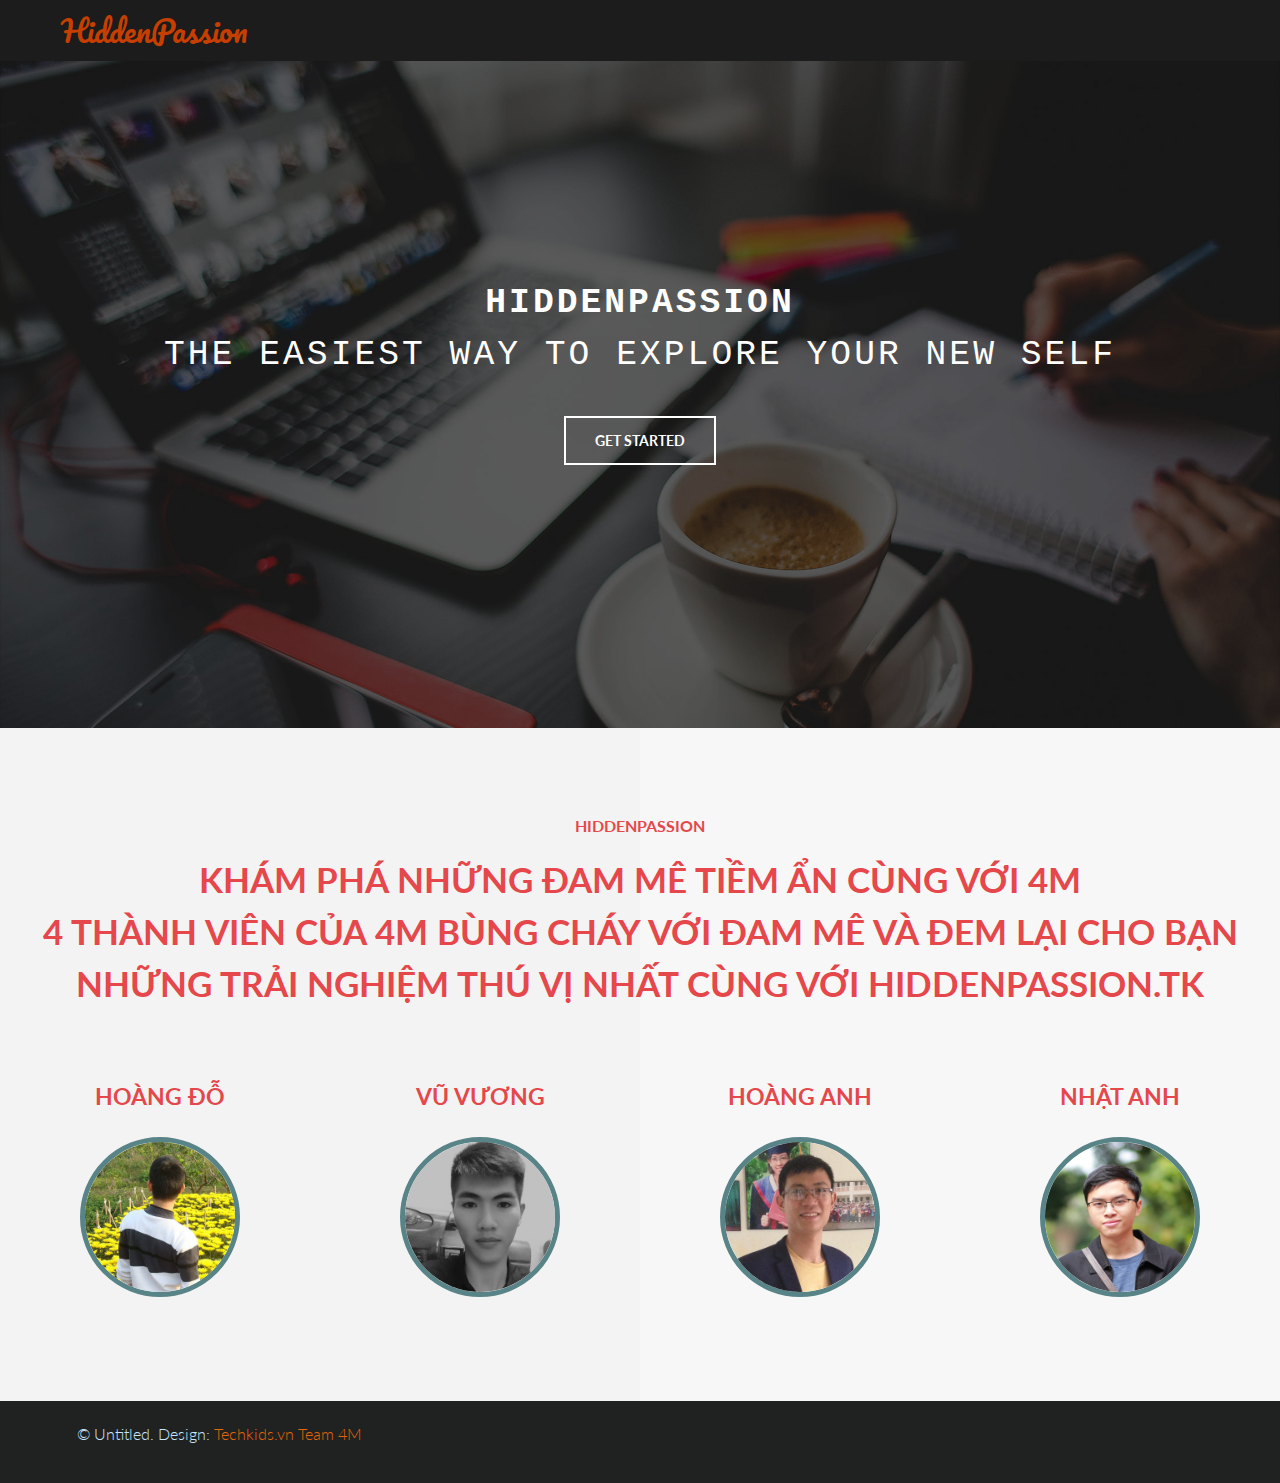
==== commit b4383cb6: "up" ====
--- a/templates/index.html
+++ b/templates/index.html
@@ -6,7 +6,7 @@
 		<meta name="viewport" content="width=device-width, initial-scale=1, user-scalable=no" />
 		>
         <link rel="stylesheet" href="/static/css/base.css">
-{#       <link rel="stylesheet" href="/static/css/main3.css">#}
+
        <link rel="stylesheet" href="/static/css/vendor.css">
         <link rel="stylesheet" href="../static/css/main.css" />
         <link rel="icon" href="../static/images/icon.png" type="image"/>
@@ -20,8 +20,8 @@
     border: 5px solid #598487;
     border-radius: 80%;
       display: block;
-      width: 100%;
-      height: 100%;
+      max-width: 100%;
+      height: auto;
 }
 .overlay {
     border-radius: 80%;
@@ -33,7 +33,7 @@
   overflow: hidden;
   width: 100%;
   height: 0;
-  transition: .5s ease;
+  transition: 0.5s ease;
 }
 
 .middle {
@@ -97,7 +97,7 @@
    		<div class="col-twelve with-bottom-line">
 
    			<h5>HIDDENPASSION</h5>
-   			<h1>Khám phá những đam mê tiềm ẩn cùng với 4M</h1>
+   			<h1>Khám phá những đam mê tiềm ẩn cùng với 4M</h>
 
    			<p class="lead">4 thành viên của 4M bùng cháy với đam mê và đem lại cho bạn những trải nghiệm thú vị nhất cùng với hiddenpassion.tk</p>
 
--- a/static/css/main.css
+++ b/static/css/main.css
@@ -3548,7 +3548,7 @@
 			position: relative;
 			z-index: 10000;
 			line-height: 1.5;
-			padding-top: 3em;
+			padding-top: 6em;
 		}
 
 			@media screen and (max-width: 480px) {
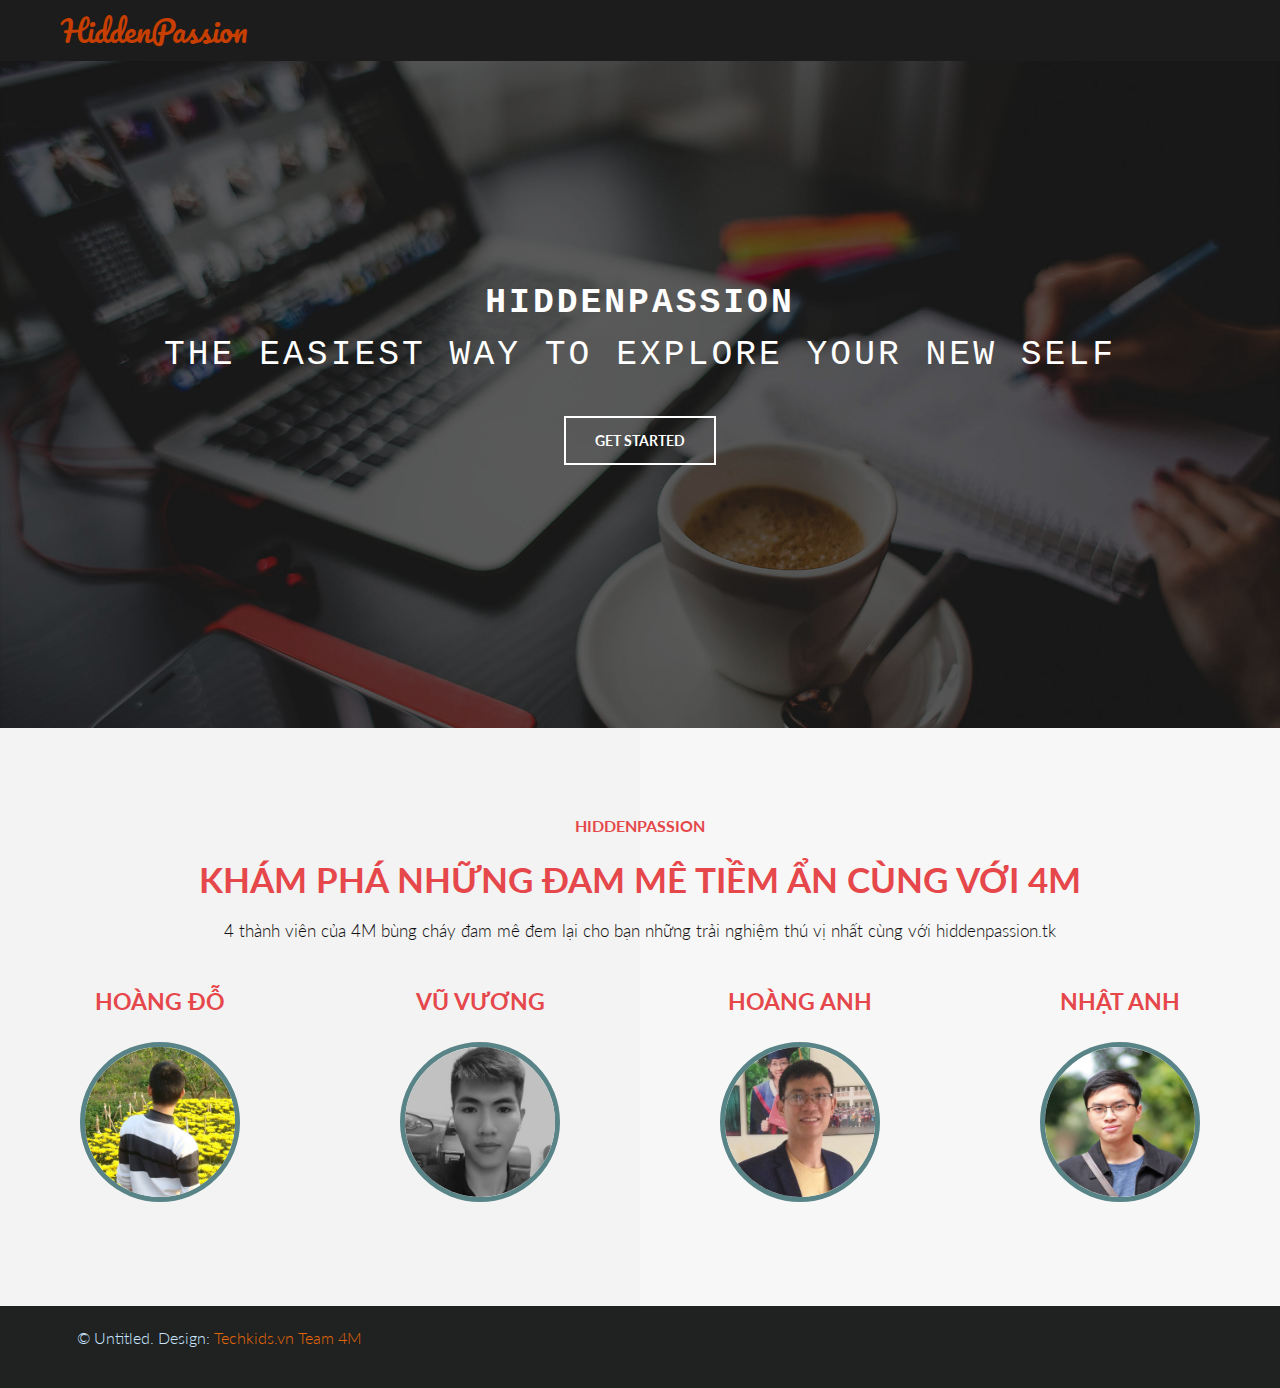
==== commit 702d451f: "up" ====
--- a/templates/index.html
+++ b/templates/index.html
@@ -97,9 +97,9 @@
    		<div class="col-twelve with-bottom-line">
 
    			<h5>HIDDENPASSION</h5>
-   			<h1>Khám phá những đam mê tiềm ẩn cùng với 4M</h>
-
-   			<p class="lead">4 thành viên của 4M bùng cháy với đam mê và đem lại cho bạn những trải nghiệm thú vị nhất cùng với hiddenpassion.tk</p>
+   			<h1>Khám phá những đam mê tiềm ẩn cùng với 4M</h1>
+
+   			<p class="lead">4 thành viên của 4M bùng cháy đam mê đem lại cho bạn những trải nghiệm thú vị nhất cùng với hiddenpassion.tk</p>
 
    		</div>
    	</div>
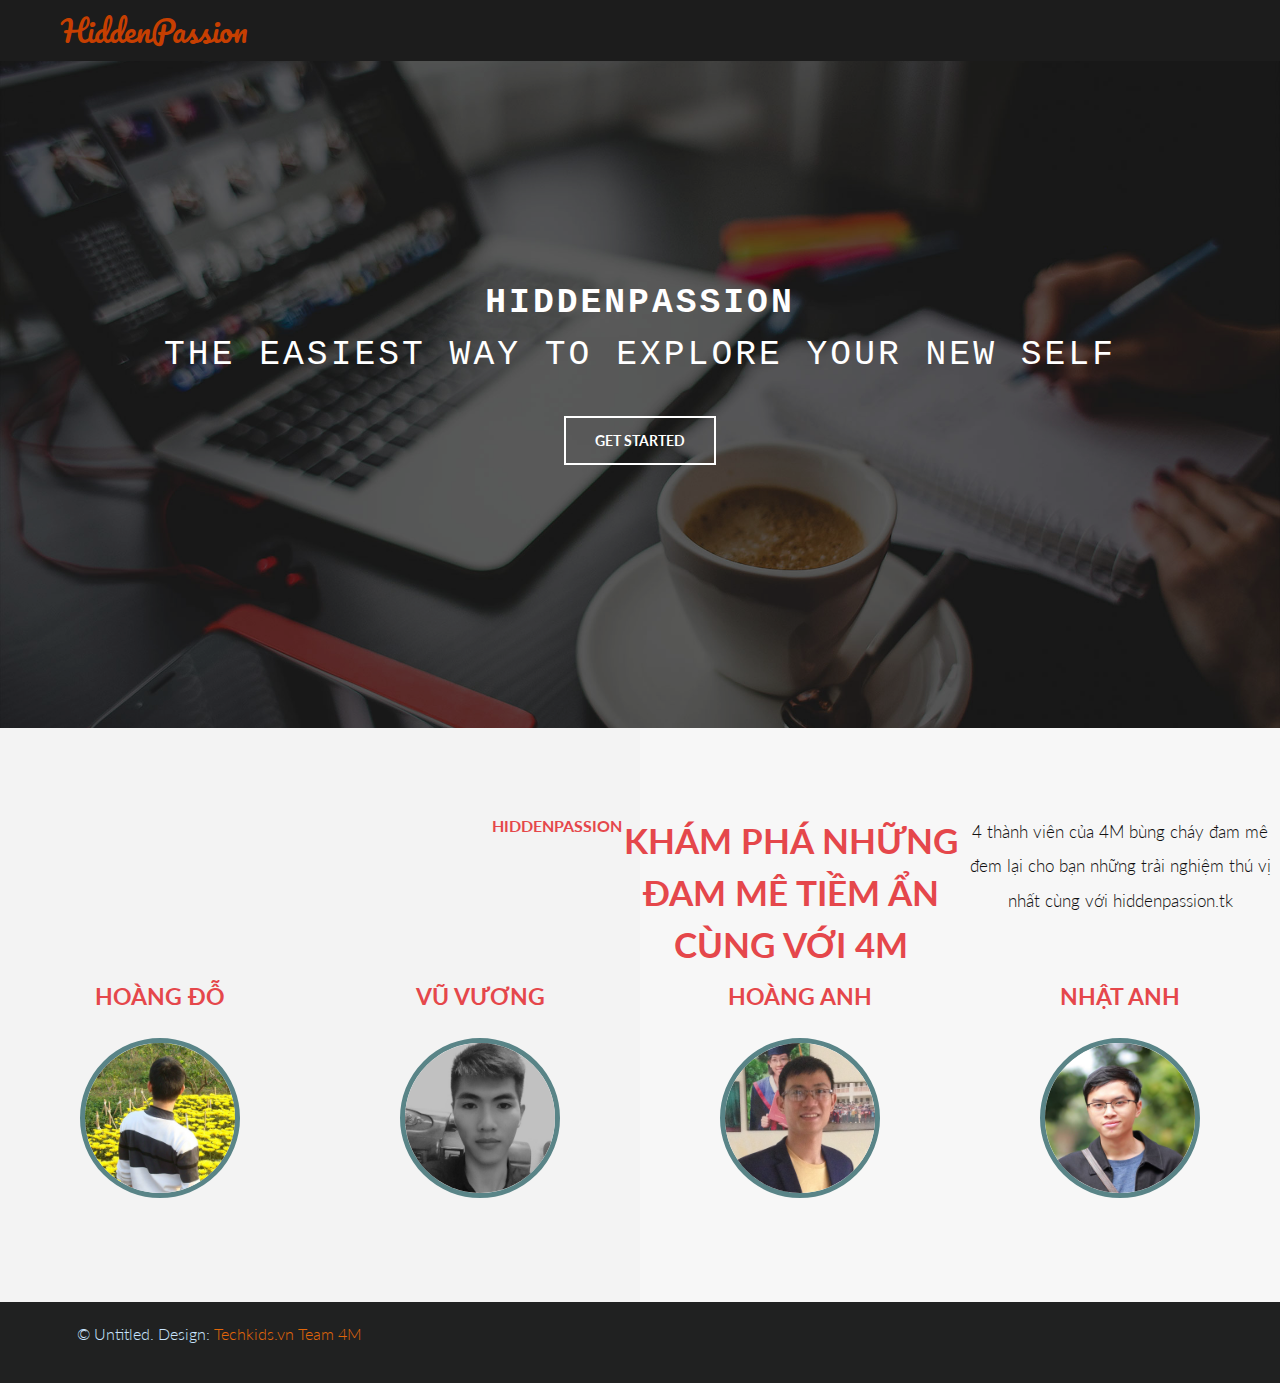
==== commit 1b3a24ce: "upload" ====
--- a/templates/index.html
+++ b/templates/index.html
@@ -94,12 +94,15 @@
         <section id="two">
 
 		<div class="row section-intro inner">
-   		<div class="col-twelve with-bottom-line">
+   		<h5 class="col-twelve with-bottom-line">
 
    			<h5>HIDDENPASSION</h5>
    			<h1>Khám phá những đam mê tiềm ẩn cùng với 4M</h1>
 
-   			<p class="lead">4 thành viên của 4M bùng cháy đam mê đem lại cho bạn những trải nghiệm thú vị nhất cùng với hiddenpassion.tk</p>
+            <p class="lead">4 thành viên của 4M bùng cháy đam mê đem lại cho bạn những trải nghiệm thú vị nhất cùng với hiddenpassion.tk
+        </p>
+        </h5>
+
 
    		</div>
    	</div>
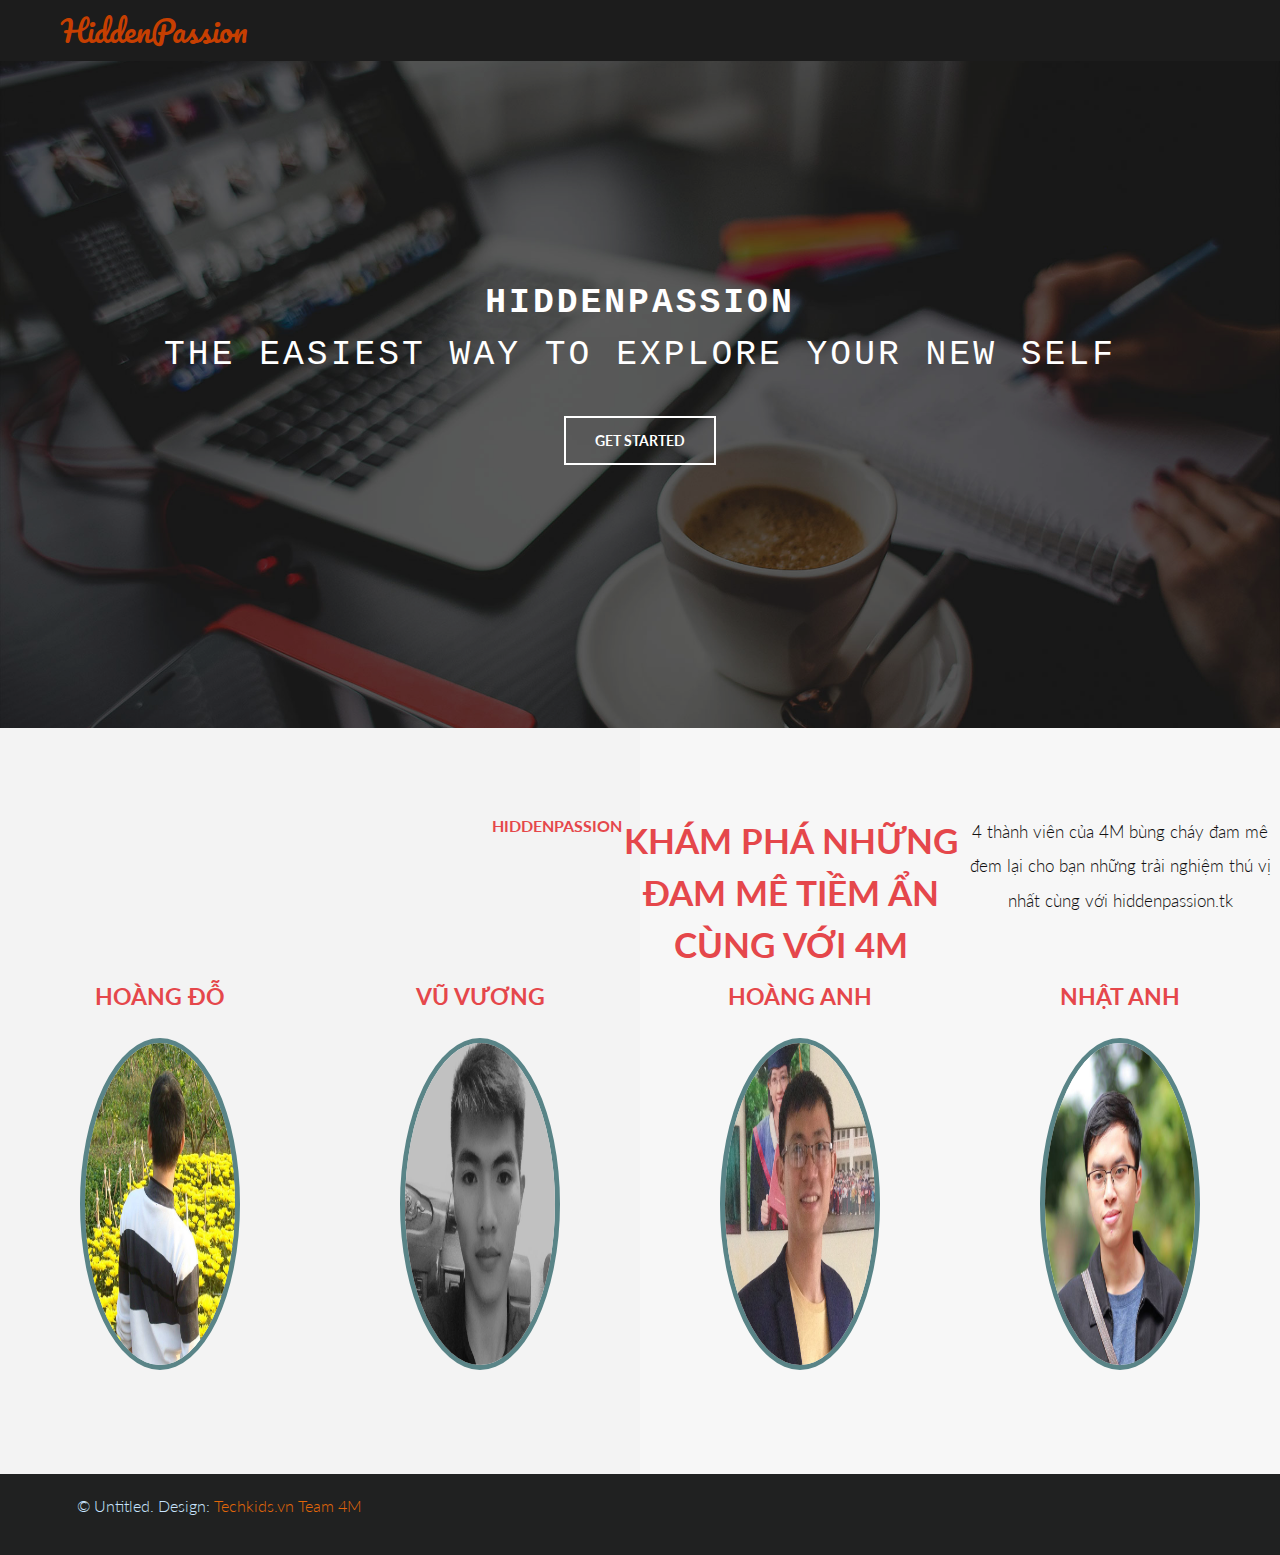
==== commit f61ff331: "up" ====
--- a/templates/index.html
+++ b/templates/index.html
@@ -172,7 +172,7 @@
 
                         <div class="container">
                             <a href="https://www.facebook.com/hoang.spm">
-                                 <img src="../static/images/hoang.png" alt="Avatar" class="image">
+                                 <img src="../static/images/hoang.png" alt="Avatar" class="image" style="height: 332px; width: 332px">
                             </a>
 
                           <div class="overlay">
@@ -191,7 +191,7 @@
 
                     <div class="container">
                          <a href="https://www.facebook.com/vu.kenbin.10">
-                      <img src="../static/images/vuvuong.png" alt="Avatar" class="image">
+                      <img src="../static/images/vuvuong.png" alt="Avatar" class="image" style="height: 332px; width: 332px">
                          </a>
                       <div class="overlay">
                         <div class="text">Hello World</div>
@@ -210,7 +210,7 @@
 
                     <div class="container">
                         <a href="https://www.facebook.com/hoanganh.pham.9465">
-                      <img src="../static/images/hoanganh.png" alt="Avatar" class="image">
+                      <img src="../static/images/hoanganh.png" alt="Avatar" class="image" style="height: 332px; width: 332px">
                         </a>
                       <div class="overlay">
                         <div class="text">Hello World</div>
@@ -228,7 +228,7 @@
 
                     <div class="container">
                         <a href="https://www.facebook.com/paul.kevin.94">
-                      <img src="../static/images/nhatanh.png" alt="Avatar" class="image">
+                      <img src="../static/images/nhatanh.png" alt="Avatar" class="image" style="height: 332px; width: 332px">
                         </a>
                       <div class="overlay">
                         <div class="text">Hello World</div>
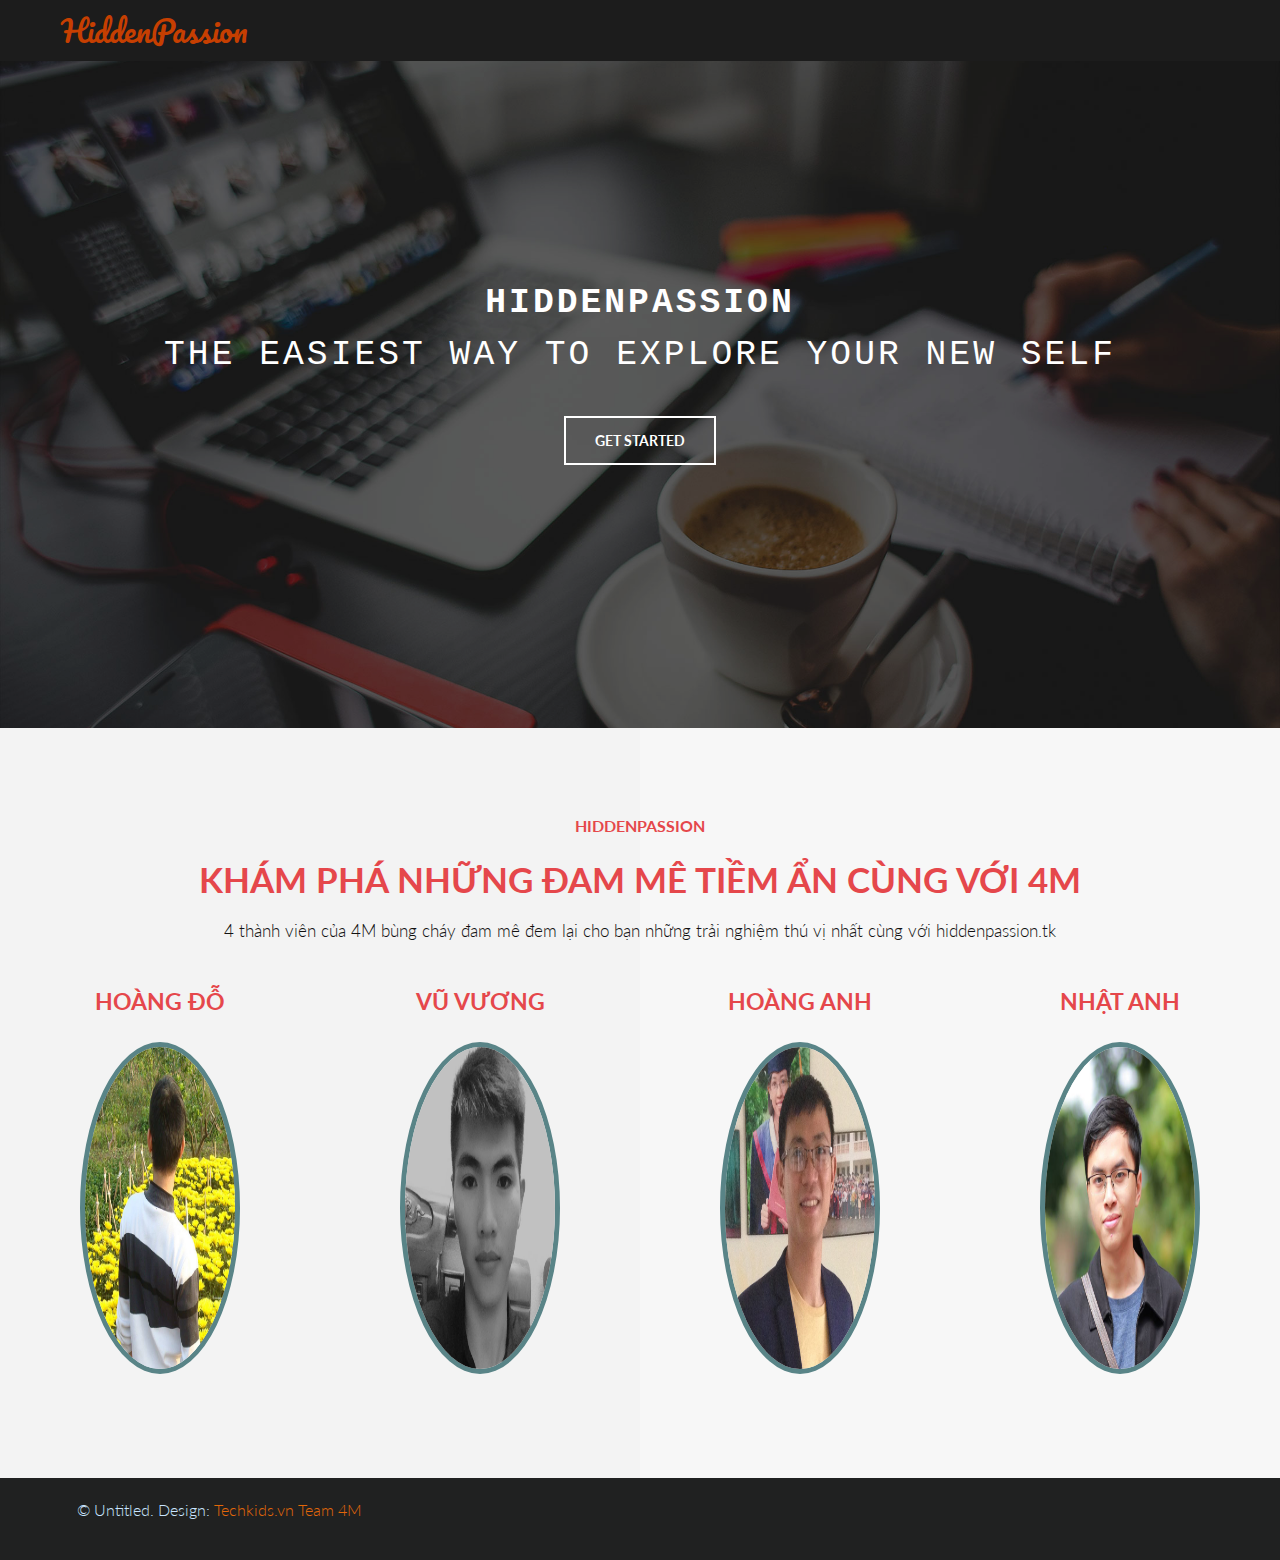
==== commit 1dc977ca: "up7" ====
--- a/templates/index.html
+++ b/templates/index.html
@@ -94,15 +94,12 @@
         <section id="two">
 
 		<div class="row section-intro inner">
-   		<h5 class="col-twelve with-bottom-line">
+   		<div class="col-twelve with-bottom-line">
 
    			<h5>HIDDENPASSION</h5>
    			<h1>Khám phá những đam mê tiềm ẩn cùng với 4M</h1>
 
-            <p class="lead">4 thành viên của 4M bùng cháy đam mê đem lại cho bạn những trải nghiệm thú vị nhất cùng với hiddenpassion.tk
-        </p>
-        </h5>
-
+   			<p class="lead">4 thành viên của 4M bùng cháy đam mê đem lại cho bạn những trải nghiệm thú vị nhất cùng với hiddenpassion.tk</p>
 
    		</div>
    	</div>
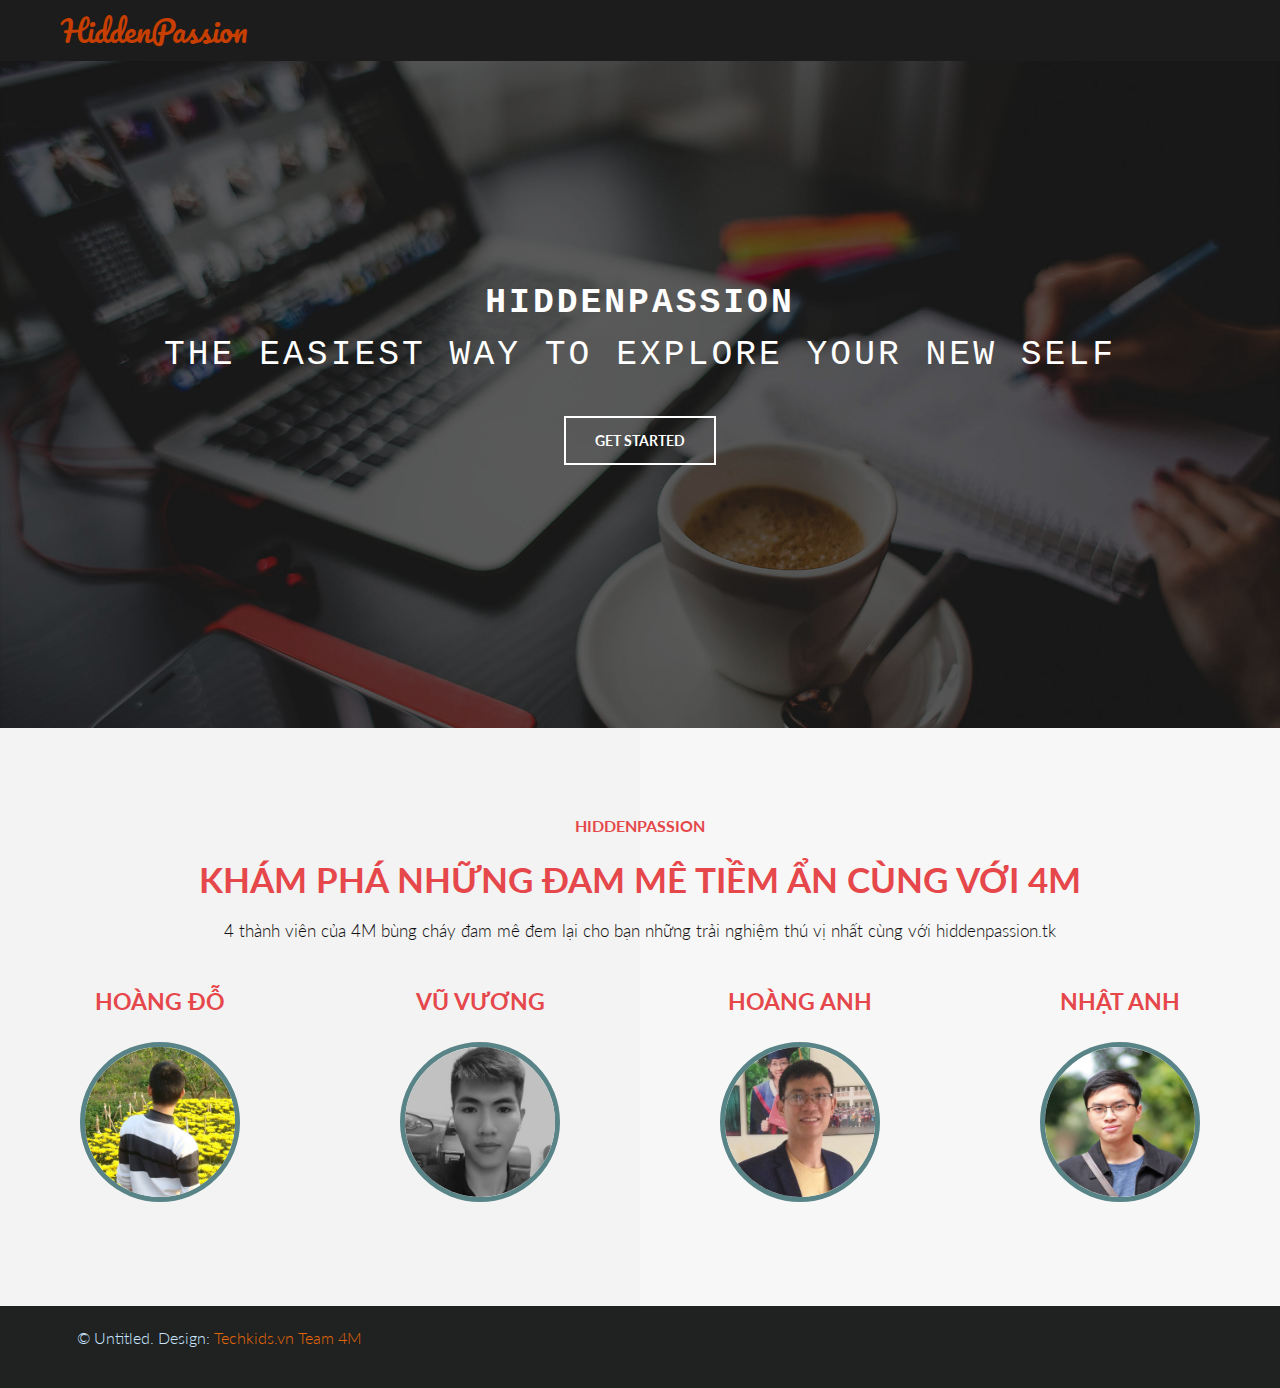
==== commit 129117b9: "up" ====
--- a/templates/index.html
+++ b/templates/index.html
@@ -169,7 +169,7 @@
 
                         <div class="container">
                             <a href="https://www.facebook.com/hoang.spm">
-                                 <img src="../static/images/hoang.png" alt="Avatar" class="image" style="height: 332px; width: 332px">
+                                 <img src="../static/images/hoang.png" alt="Avatar" class="image">
                             </a>
 
                           <div class="overlay">
@@ -188,7 +188,7 @@
 
                     <div class="container">
                          <a href="https://www.facebook.com/vu.kenbin.10">
-                      <img src="../static/images/vuvuong.png" alt="Avatar" class="image" style="height: 332px; width: 332px">
+                      <img src="../static/images/vuvuong.png" alt="Avatar" class="image">
                          </a>
                       <div class="overlay">
                         <div class="text">Hello World</div>
@@ -207,7 +207,7 @@
 
                     <div class="container">
                         <a href="https://www.facebook.com/hoanganh.pham.9465">
-                      <img src="../static/images/hoanganh.png" alt="Avatar" class="image" style="height: 332px; width: 332px">
+                      <img src="../static/images/hoanganh.png" alt="Avatar" class="image">
                         </a>
                       <div class="overlay">
                         <div class="text">Hello World</div>
@@ -225,7 +225,7 @@
 
                     <div class="container">
                         <a href="https://www.facebook.com/paul.kevin.94">
-                      <img src="../static/images/nhatanh.png" alt="Avatar" class="image" style="height: 332px; width: 332px">
+                      <img src="../static/images/nhatanh.png" alt="Avatar" class="image">
                         </a>
                       <div class="overlay">
                         <div class="text">Hello World</div>
